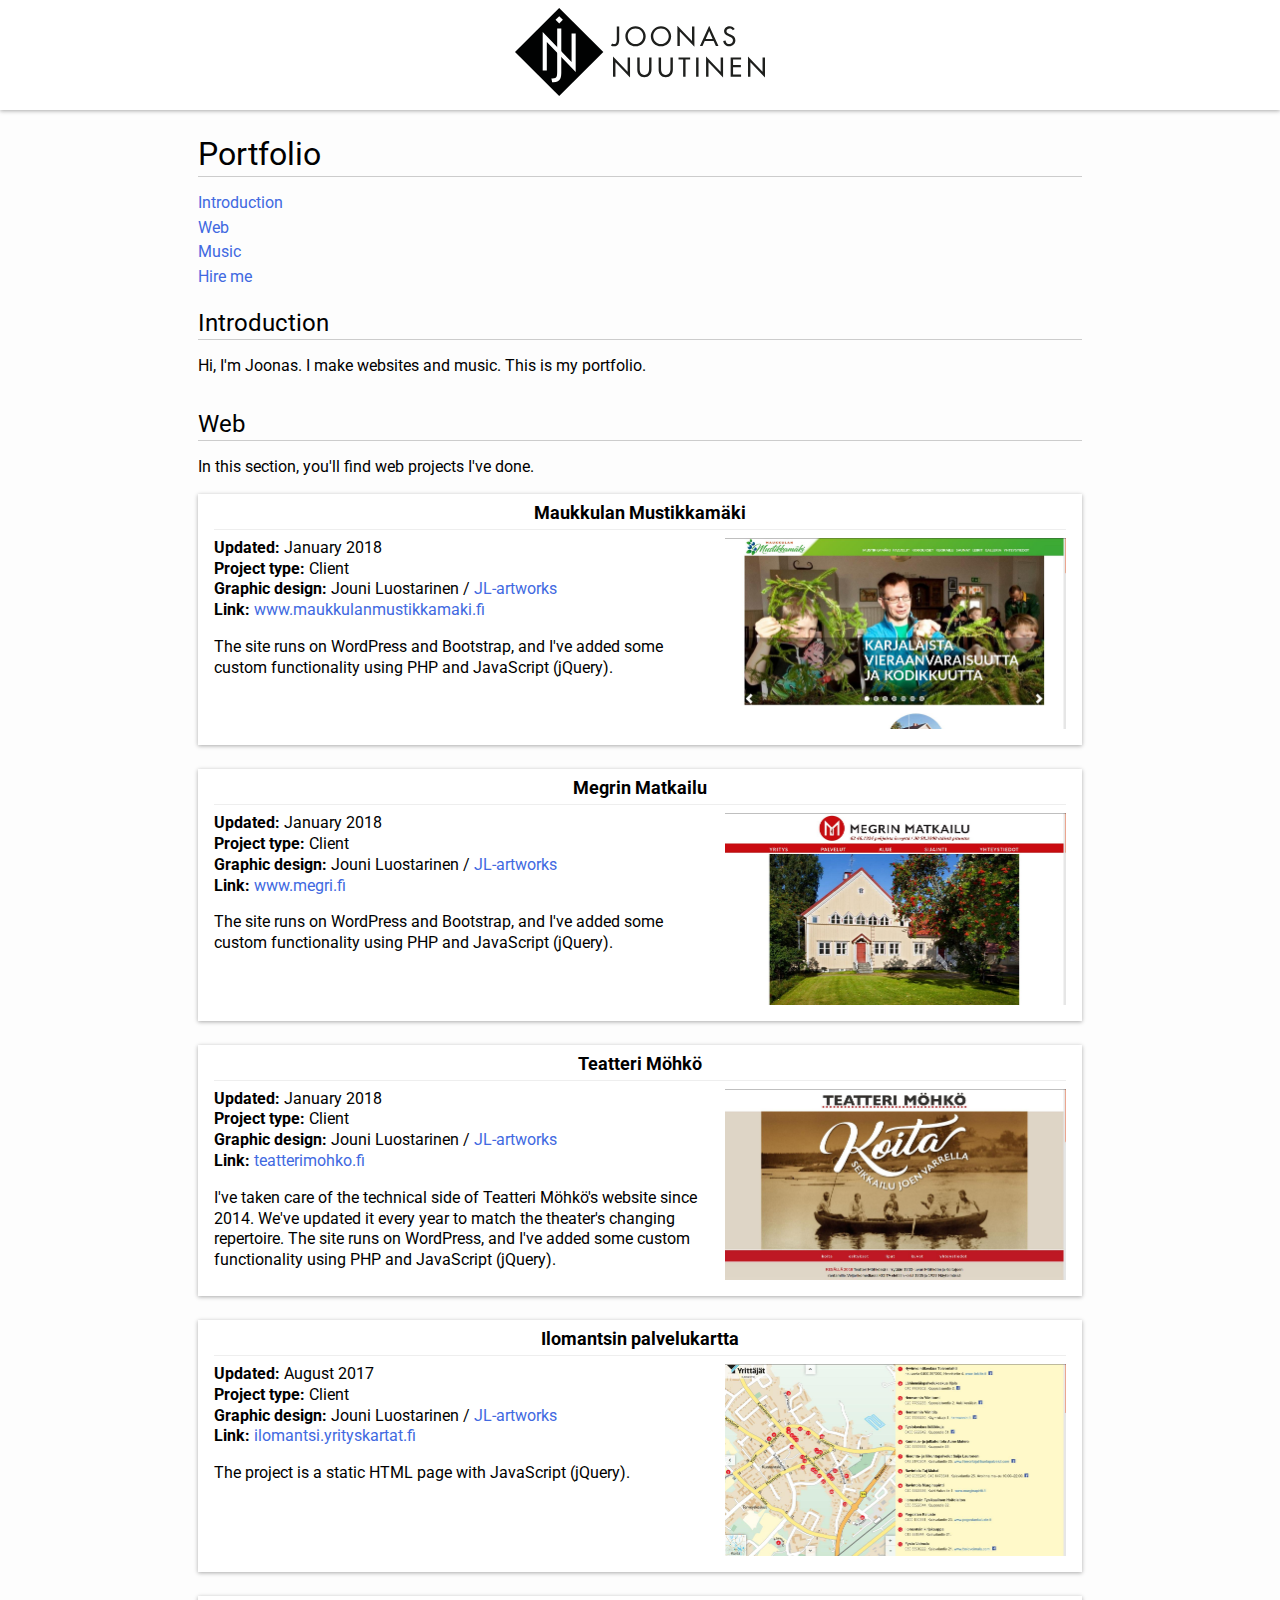
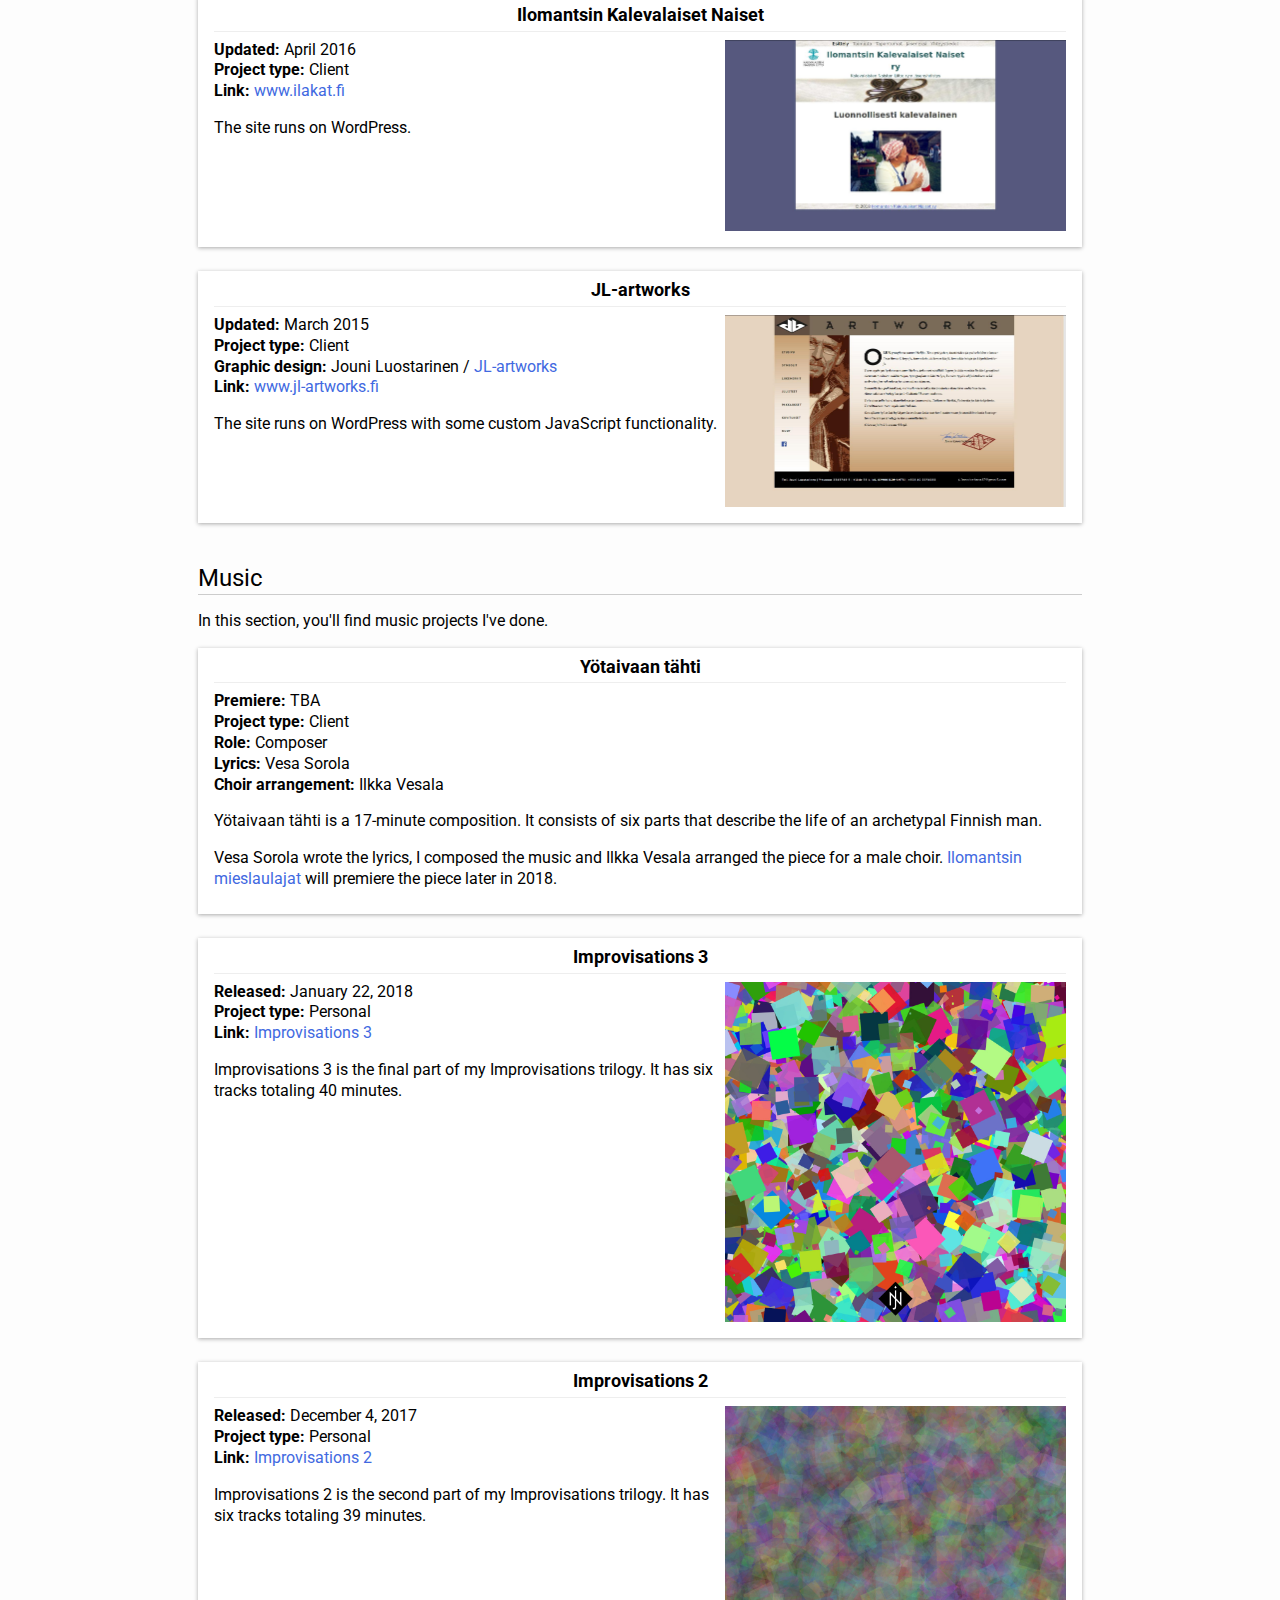
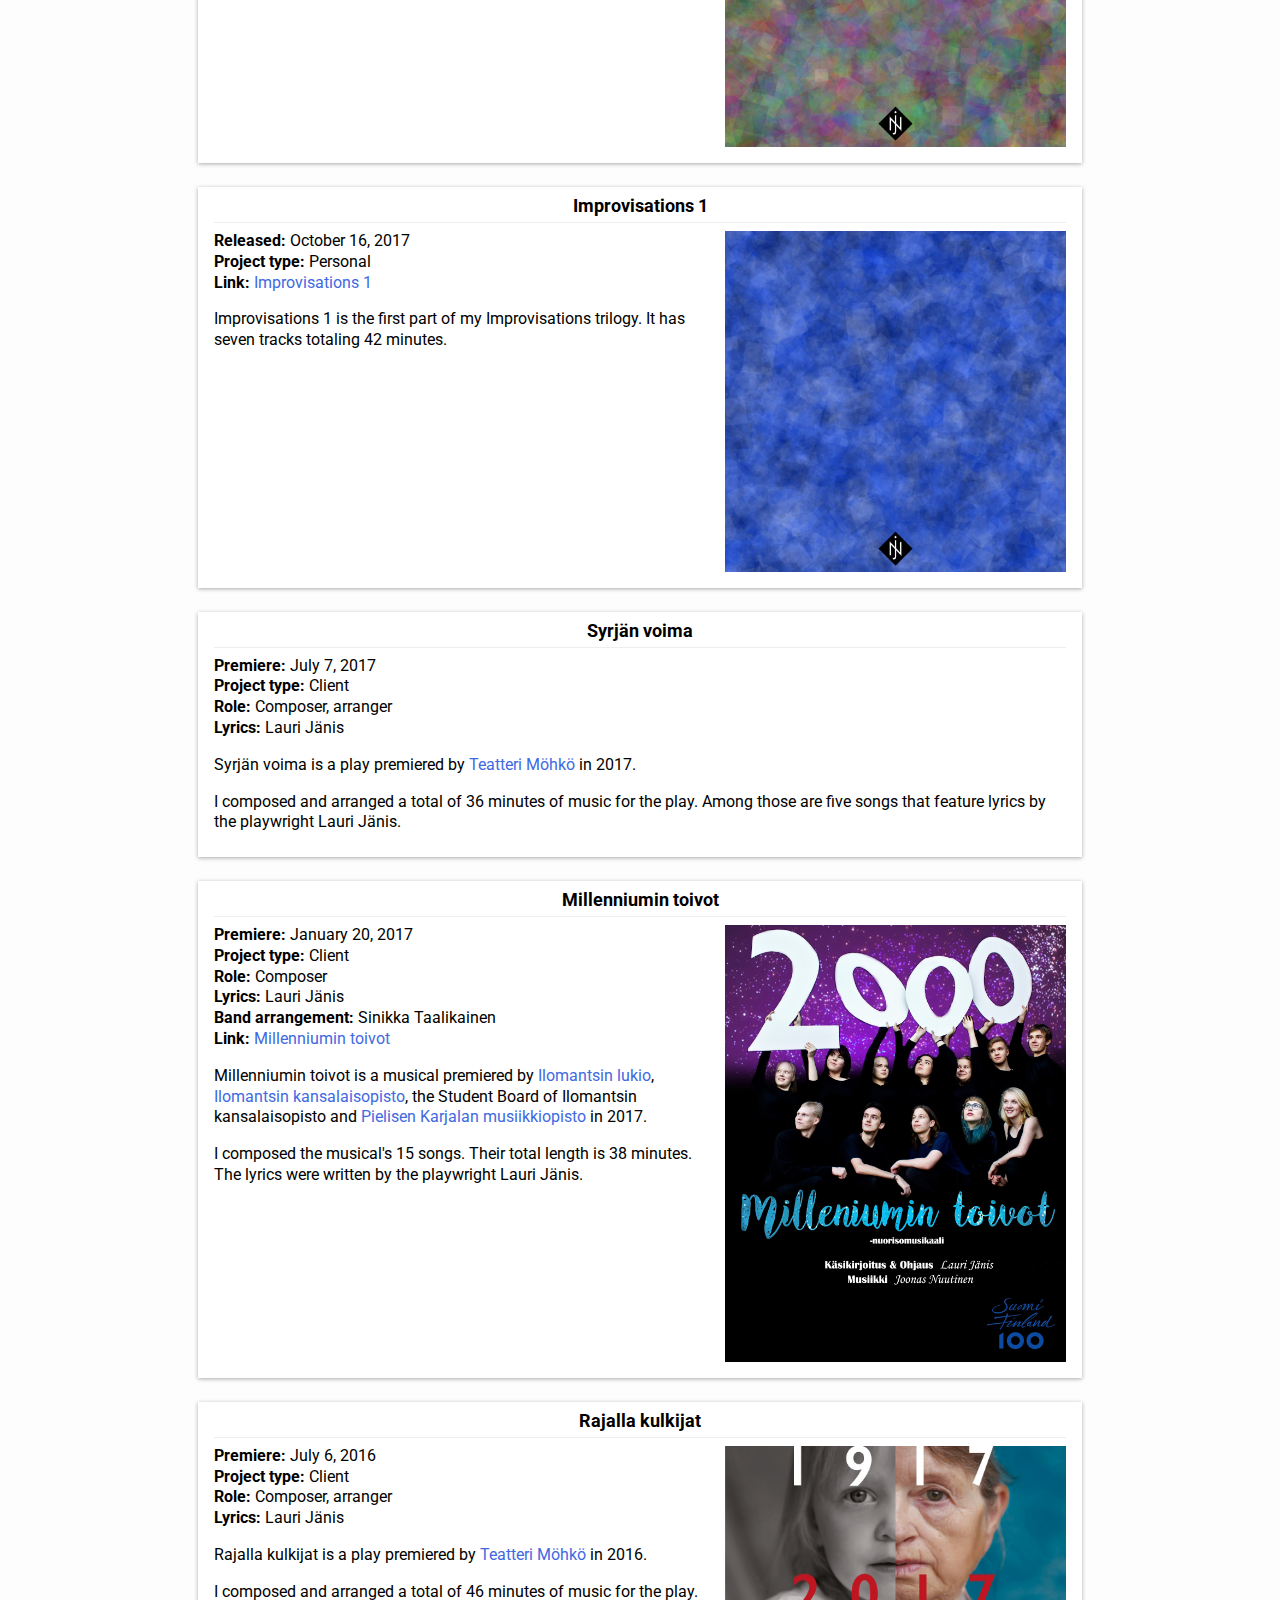
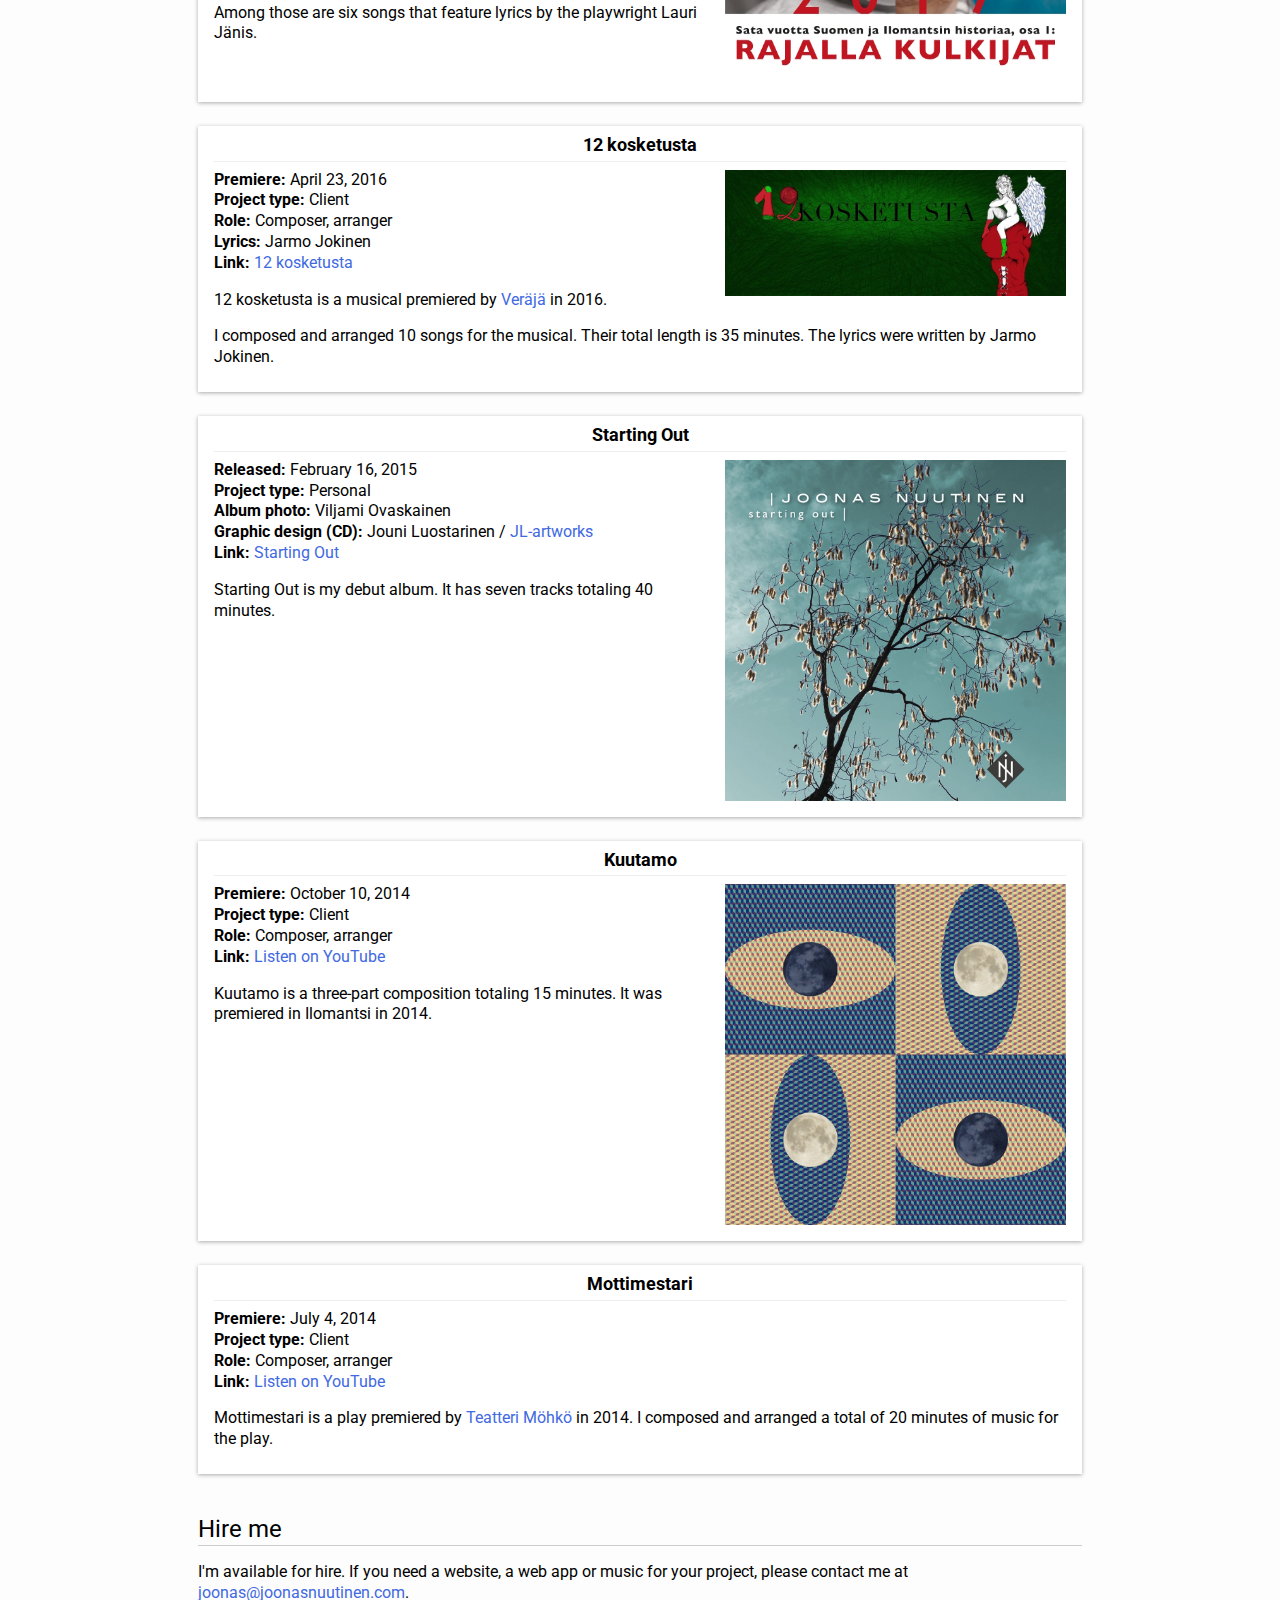
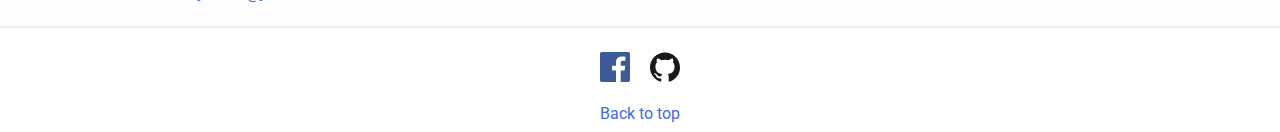
==== index.html @ e08565eb "Add `Back to top` link" ====
<!DOCTYPE html>
<html lang="en">
  
  <head>
    <meta charset="utf-8">
    <title>Joonas Nuutinen - Portfolio</title>
    
    <link rel="apple-touch-icon" sizes="57x57" href="apple-icon-57x57.png">
    <link rel="apple-touch-icon" sizes="60x60" href="apple-icon-60x60.png">
    <link rel="apple-touch-icon" sizes="72x72" href="apple-icon-72x72.png">
    <link rel="apple-touch-icon" sizes="76x76" href="apple-icon-76x76.png">
    <link rel="apple-touch-icon" sizes="114x114" href="apple-icon-114x114.png">
    <link rel="apple-touch-icon" sizes="120x120" href="apple-icon-120x120.png">
    <link rel="apple-touch-icon" sizes="144x144" href="apple-icon-144x144.png">
    <link rel="apple-touch-icon" sizes="152x152" href="apple-icon-152x152.png">
    <link rel="apple-touch-icon" sizes="180x180" href="apple-icon-180x180.png">
    <link rel="icon" type="image/png" sizes="192x192"  href="android-icon-192x192.png">
    <link rel="icon" type="image/png" sizes="32x32" href="favicon-32x32.png">
    <link rel="icon" type="image/png" sizes="96x96" href="favicon-96x96.png">
    <link rel="icon" type="image/png" sizes="16x16" href="favicon-16x16.png">
    <link rel="manifest" href="manifest.json">
    <meta name="msapplication-TileColor" content="#ffffff">
    <meta name="msapplication-TileImage" content="ms-icon-144x144.png">
    <meta name="theme-color" content="#ffffff">
    
    <link href="https://fonts.googleapis.com/css?family=Roboto:400,700" rel="stylesheet">
    <link rel="stylesheet" type="text/css" href="assets/css/style.css">
  </head>
  
  <body id="top" class="page">   
    
    <!-- Header -->
    
    <header class="header">
      <div class="logo-container">
        <img class="site-logo" width="300" src="assets/images/jn-logo.svg" alt="The Joonas Nuutinen logo">
      </div>
    </header>
    
    <div class="content">
    
      <!-- Title & navigation -->
      
      <section class="section">
        <h1 class="page-title">Portfolio</h1>
          
        <nav class="page-nav">
          <ul class="page-nav__list">
            <li class="page-nav__item">
              <a class="page-nav__link" href="#introduction">Introduction</a>
            </li>
            
            <li class="page-nav__item">
              <a class="page-nav__link" href="#web">Web</a>
            </li>
            
            <li class="page-nav__item">
              <a class="page-nav__link" href="#music">Music</a>
            </li>
            
            <li class="page-nav__item">
              <a class="page-nav__link" href="#hire-me">Hire me</a>
            </li>
          </ul>
        </nav>
      </section>
      
      <!-- Introduction -->
      
      <section class="section" id="introduction">
        <h2 class="section__title">Introduction</h2>
        
        <p>Hi, I'm Joonas. I make websites and music. This is my portfolio.</p>
      </section>
      
      <!-- Web -->

      <section class="section" id="web">
        <h2 class="section__title">Web</h2>

        <p>In this section, you'll find web projects I've done.</p>
        
        <section class="project">
          <h3 class="project__title">Maukkulan Mustikkamäki</h3>

          <a href="http://www.maukkulanmustikkamaki.fi/"><img class="project__image" src="assets/images/maukkulanmustikkamaki.jpg" width="1280" height="720" alt="Screenshot of the website www.maukkulanmustikkamaki.fi"></a>

          <p>
          <b>Updated:</b> January 2018<br>
          <b>Project type:</b> Client<br>
          <b>Graphic design:</b> Jouni Luostarinen / <a href="http://www.jl-artworks.fi">JL-artworks</a><br>
          <b>Link:</b> <a href="http://www.maukkulanmustikkamaki.fi/">www.maukkulanmustikkamaki.fi</a>
          </p>
          
          <p>The site runs on WordPress and Bootstrap, and I've added some custom functionality using PHP and JavaScript (jQuery).</p> 
        </section>

        <section class="project">
          <h3 class="project__title">Megrin Matkailu</h3>

          <a href="http://www.megri.fi/"><img class="project__image" src="assets/images/megri.jpg" width="1280" height="720" alt="Screenshot of the website www.megri.fi"></a>

          <p>
          <b>Updated:</b> January 2018<br>
          <b>Project type:</b> Client<br>
          <b>Graphic design:</b> Jouni Luostarinen / <a href="http://www.jl-artworks.fi">JL-artworks</a><br>
          <b>Link:</b> <a href="http://www.megri.fi/">www.megri.fi</a>
          </p>
          
          <p>The site runs on WordPress and Bootstrap, and I've added some custom functionality using PHP and JavaScript (jQuery).</p> 

        </section>

        <section class="project">
          <h3 class="project__title">Teatteri Möhkö</h3>

          <a href="http://teatterimohko.fi/"><img class="project__image" src="assets/images/teatterimohko.jpg" width="1280" height="720" alt="Screenshot of the website teatterimohko.fi"></a>

          <p>
          <b>Updated:</b> January 2018<br>
          <b>Project type:</b> Client<br>
          <b>Graphic design:</b> Jouni Luostarinen / <a href="http://www.jl-artworks.fi">JL-artworks</a><br>
          <b>Link:</b> <a href="http://teatterimohko.fi/">teatterimohko.fi</a>
          </p>
          
          <p>I've taken care of the technical side of Teatteri Möhkö's website since 2014. We've updated it every year to match the theater's changing repertoire. The site runs on WordPress, and I've added some custom functionality using PHP and JavaScript (jQuery).</p> 

        </section>

        <section class="project">
          <h3 class="project__title">Ilomantsin palvelukartta</h3>

          <a href="http://ilomantsi.yrityskartat.fi"><img class="project__image" src="assets/images/yrityskartat.jpg" width="1280" height="720" alt="Screenshot of the website ilomantsi.yrityskartat.fi"></a>

          <p>
          <b>Updated:</b> August 2017<br>
          <b>Project type:</b> Client<br>
          <b>Graphic design:</b> Jouni Luostarinen / <a href="http://www.jl-artworks.fi">JL-artworks</a><br>
          <b>Link:</b> <a href="http://ilomantsi.yrityskartat.fi/">ilomantsi.yrityskartat.fi</a>
          </p>
          
          <p>The project is a static HTML page with JavaScript (jQuery).</p> 

        </section>

        <section class="project">
          <h3 class="project__title">Ilomantsin Kalevalaiset Naiset</h3>

          <a href="http://www.ilakat.fi/"><img class="project__image" src="assets/images/ilakat.jpg" width="1280" height="720" alt="Screenshot of the website www.ilakat.fi"></a>

          <p>
          <b>Updated:</b> April 2016<br>
          <b>Project type:</b> Client<br>
          <b>Link:</b> <a href="http://www.ilakat.fi/">www.ilakat.fi</a>
          </p>
          
          <p>The site runs on WordPress.</p> 

        </section>

        <section class="project">
          <h3 class="project__title">JL-artworks</h3>

          <a href="http://www.jl-artworks.fi/"><img class="project__image" src="assets/images/jl-artworks.jpg" width="1280" height="720" alt="Screenshot of the website www.jl-artworks.fi"></a>

          <p>
          <b>Updated:</b> March 2015<br>
          <b>Project type:</b> Client<br>
          <b>Graphic design:</b> Jouni Luostarinen / <a href="http://www.jl-artworks.fi">JL-artworks</a><br>
          <b>Link:</b> <a href="http://www.jl-artworks.fi/">www.jl-artworks.fi</a>
          </p>
          
          <p>The site runs on WordPress with some custom JavaScript functionality.</p>

        </section>
      </section>
      
      <!-- Music -->

      <section class="section" id="music">
        <h2 class="section__title">Music</h2>
        
        <p>In this section, you'll find music projects I've done.</p>

        <!-- Yötaivaan tähti -->
        
        <section class="project">
          <h3 class="project__title">Yötaivaan tähti</h3>

          <p>
          <b>Premiere:</b> TBA<br>
          <b>Project type:</b> Client<br>
          <b>Role:</b> Composer<br>
          <b>Lyrics:</b> Vesa Sorola<br>
          <b>Choir arrangement:</b> Ilkka Vesala<br>
          </p>

          <p>Yötaivaan tähti is a 17-minute composition. It consists of six parts that describe the life of an archetypal Finnish man.</p>
          
          <p>Vesa Sorola wrote the lyrics, I composed the music and Ilkka Vesala arranged the piece for a male choir. <a href="https://www.facebook.com/ilomantsinmieslaulajat/">Ilomantsin mieslaulajat</a> will premiere the piece later in 2018.</p>

        </section>

        <!-- Improvisations 3 -->
        
        <section class="project">
          <h3 class="project__title">Improvisations 3</h3>

          <a href="http://www.joonasnuutinen.com/music/improvisations-3/"><img class="project__image" src="assets/images/improvisations-3.jpg" width="1080" height="1080" alt="Album art of Improvisations 3"></a>

          <p>
          <b>Released:</b> January 22, 2018<br>
          <b>Project type:</b> Personal<br>
          <b>Link:</b> <a href="http://www.joonasnuutinen.com/music/improvisations-3/">Improvisations 3</a>
          </p>
          
          <p>Improvisations 3 is the final part of my Improvisations trilogy. It has six tracks totaling 40 minutes.</p>

        </section>
        
        <!-- Improvisations 2 -->
        
        <section class="project">
          <h3 class="project__title">Improvisations 2</h3>

          <a href="http://www.joonasnuutinen.com/music/improvisations-2/"><img class="project__image" src="assets/images/improvisations-2.jpg" width="1080" height="1080" alt="Album art of Improvisations 2"></a>

          <p>
          <b>Released:</b> December 4, 2017<br>
          <b>Project type:</b> Personal<br>
          <b>Link:</b> <a href="http://www.joonasnuutinen.com/music/improvisations-2/">Improvisations 2</a>
          </p>
          
          <p>Improvisations 2 is the second part of my Improvisations trilogy. It has six tracks totaling 39 minutes.</p>

        </section>

        <!-- Improvisations 1 -->
        
        <section class="project">
          <h3 class="project__title">Improvisations 1</h3>

          <a href="http://www.joonasnuutinen.com/music/improvisations-1/"><img class="project__image" src="assets/images/improvisations-1.jpg" width="1080" height="1080" alt="Album art of Improvisations 1"></a>

          <p>
          <b>Released:</b> October 16, 2017<br>
          <b>Project type:</b> Personal<br>
          <b>Link:</b> <a href="http://www.joonasnuutinen.com/music/improvisations-1/">Improvisations 1</a>
          </p>
          
          <p>Improvisations 1 is the first part of my Improvisations trilogy. It has seven tracks totaling 42 minutes.</p>

        </section>
        
        <!-- Syrjän voima -->
        
        <section class="project">
          <h3 class="project__title">Syrjän voima</h3>

          <p>
          <b>Premiere:</b> July 7, 2017<br>
          <b>Project type:</b> Client<br>
          <b>Role:</b> Composer, arranger<br>
          <b>Lyrics:</b> Lauri Jänis
          </p>

          <p>Syrjän voima is a play premiered by <a href="http://teatterimohko.fi">Teatteri Möhkö</a> in 2017.</p>
          
          <p>I composed and arranged a total of 36 minutes of music for the play. Among those are five songs that feature lyrics by the playwright Lauri Jänis.</p>
          
        </section>
        
        <!-- Millenniumin toivot -->
        
        <section class="project">
          <h3 class="project__title">Millenniumin toivot</h3>
          
          <a href="http://milleniumintoivot.blogspot.fi/p/milleniumin-toivot.html"><img class="project__image" src="assets/images/millenniumin-toivot.jpg" alt="Flyer of Millenniumin toivot"></a>

          <p>
          <b>Premiere:</b> January 20, 2017<br>
          <b>Project type:</b> Client<br>
          <b>Role:</b> Composer<br>
          <b>Lyrics:</b> Lauri Jänis<br>
          <b>Band arrangement:</b> Sinikka Taalikainen<br>
          <b>Link:</b> <a href="http://milleniumintoivot.blogspot.fi/p/milleniumin-toivot.html">Millenniumin toivot</a>
          </p>

          <p>Millenniumin toivot is a musical premiered by <a href="http://www.ilomantsi.fi/lukio">Ilomantsin lukio</a>, <a href="http://www.ilomantsi.fi/kansalaisopisto">Ilomantsin kansalaisopisto</a>, the Student Board of Ilomantsin kansalaisopisto and <a href="http://www.lieksa.fi/musiikkiopisto">Pielisen Karjalan musiikkiopisto</a> in 2017.</p>
          
          <p>I composed the musical's 15 songs. Their total length is 38 minutes. The lyrics were written by the playwright Lauri Jänis.</p>
          
        </section>
        
        <!-- Rajalla kulkijat -->
        
        <section class="project">
          <h3 class="project__title">Rajalla kulkijat</h3>
          
          <img class="project__image" src="assets/images/rajalla-kulkijat.jpg" alt="Flyer of Rajalla kulkijat">

          <p>
          <b>Premiere:</b> July 6, 2016<br>
          <b>Project type:</b> Client<br>
          <b>Role:</b> Composer, arranger<br>
          <b>Lyrics:</b> Lauri Jänis
          </p>

          <p>Rajalla kulkijat is a play premiered by <a href="http://teatterimohko.fi">Teatteri Möhkö</a> in 2016.</p>
          
          <p>I composed and arranged a total of 46 minutes of music for the play. Among those are six songs that feature lyrics by the playwright Lauri Jänis.</p>
          
        </section>
        
        <!-- 12 kosketusta -->
        
        <section class="project">
          <h3 class="project__title">12 kosketusta</h3>
          
          <a href="https://12kosketusta.webnode.com/"><img class="project__image" src="assets/images/12-kosketusta.jpg" width="851" height="315" alt="Flyer of 12 kosketusta"></a>

          <p>
          <b>Premiere:</b> April 23, 2016<br>
          <b>Project type:</b> Client<br>
          <b>Role:</b> Composer, arranger<br>
          <b>Lyrics:</b> Jarmo Jokinen<br>
          <b>Link:</b> <a href="https://12kosketusta.webnode.com/">12 kosketusta</a>
          </p>

          <p>12 kosketusta is a musical premiered by <a href="http://www.veraja.net/">Veräjä</a> in 2016.</p>
          
          <p>I composed and arranged 10 songs for the musical. Their total length is 35 minutes. The lyrics were written by Jarmo Jokinen.</p>
          
        </section>
        
        <!-- Starting Out -->
        
        <section class="project">
          <h3 class="project__title">Starting Out</h3>

          <a href="http://www.joonasnuutinen.com/music/starting-out/"><img class="project__image" src="assets/images/starting-out.jpg" width="1080" height="1080" alt="Album art of Starting Out"></a>

          <p>
          <b>Released:</b> February 16, 2015<br>
          <b>Project type:</b> Personal<br>
          <b>Album photo:</b> Viljami Ovaskainen<br>
          <b>Graphic design (CD):</b> Jouni Luostarinen / <a href="http://www.jl-artworks.fi">JL-artworks</a><br>
          <b>Link:</b> <a href="http://www.joonasnuutinen.com/music/starting-out/">Starting Out</a>
          </p>
          
          <p>Starting Out is my debut album. It has seven tracks totaling 40 minutes.</p>

        </section>
        
        <!-- Kuutamo -->
        
        <section class="project">
          <h3 class="project__title">Kuutamo</h3>

          <a href="https://www.youtube.com/playlist?list=PLH51YiuNrWc8setDlL2NLE7hWhgq-3ZLT"><img class="project__image" src="assets/images/kuutamo.jpg" alt="Album art of Kuutamo"></a>

          <p>
          <b>Premiere:</b> October 10, 2014<br>
          <b>Project type:</b> Client<br>
          <b>Role:</b> Composer, arranger<br>
          <b>Link:</b> <a href="https://www.youtube.com/playlist?list=PLH51YiuNrWc8setDlL2NLE7hWhgq-3ZLT">Listen on YouTube</a>
          </p>
          
          <p>Kuutamo is a three-part composition totaling 15 minutes. It was premiered in Ilomantsi in 2014.</p>

        </section>
        
        <!-- Mottimestari -->
        
        <section class="project">
          <h3 class="project__title">Mottimestari</h3>

          <p>
          <b>Premiere:</b> July 4, 2014<br>
          <b>Project type:</b> Client<br>
          <b>Role:</b> Composer, arranger<br>
          <b>Link:</b> <a href="https://www.youtube.com/playlist?list=PLH51YiuNrWc_0IYhMjdjRQexP6ohtDvLg">Listen on YouTube</a>
          </p>

          <p>Mottimestari is a play premiered by <a href="http://teatterimohko.fi">Teatteri Möhkö</a> in 2014. I composed and arranged a total of 20 minutes of music for the play.</p>
          
        </section>

      </section>
      
      <!-- Hire me -->

      <section class="section" id="hire-me">
        <h2 class="section__title">Hire me</h2>
        
        <p>I'm available for hire. If you need a website, a web app or music for your project, please contact me at <a href="mailto:joonas@joonasnuutinen.com">joonas@joonasnuutinen.com</a>.</p>
      </section>
    
    </div>
    
    <!-- Footer -->
    
    <footer class="footer">
      <div class="footer__content">
        <ul class="social-media">
          <li class="social-media__item">
            <a class="social-media__link" href="https://www.facebook.com/JoonasNuutinen/" title="Find me on Facebook">
              <img class="social-media__logo" width="30" height="30" src="assets/images/fb-logo.svg" alt="Facebook logo">
            </a>
          </li>
          
          <li class="social-media__item">
            <a class="social-media__link" href="https://github.com/joonasnuutinen" title="View my GitHub profile">
              <img class="social-media__logo" width="30" height="30" src="assets/images/github-logo.svg" alt="Github logo">
            </a>
          </li>
        </ul>
      
        <a class="footer__top-link" href="#top">Back to top</a>
      </div>
    </footer>
  
  </body>

</html>
---- assets/css/style.css ----
/* Joonas Nuutinen - Portfolio
 * assets/css/style.css
 *
 * The main style file.
 */

/*
  ============================================================================
  # Page
  ============================================================================
*/

* {
  box-sizing: border-box;
}

.page {
  margin: 0;
  font-family: 'Roboto', sans-serif;
  line-height: 1.3;
  background: #fefefe;
  background: #fdfdfd;
}

a,
a:visited {
  color: royalblue;
}

a {
  text-decoration: none;
}

a:hover {
  text-decoration: underline;
}

p {
  margin: 0 0 1rem 0;
}

/*
  ============================================================================
  # Header
  ============================================================================
*/

.header {
  background: white;
  box-shadow: 0 1px 4px #aaa;
}

.logo-container {
  max-width: 900px;
  margin: 0 auto;
  padding: .5rem;
  text-align: center;
}

.site-logo {
  width: 100%;
  height: auto;
  max-width: 250px;
}

/*
  ============================================================================
  # Title & navigation
  ============================================================================
*/

.page-title {
  margin: 1rem 0;
  font-size: 2rem;
  font-weight: normal;
  border-bottom: 1px solid #ccc;
}

.page-nav__list {
  margin: 0;
  padding: 0;
  list-style-type: none;
}

.page-nav__item {
  margin-bottom: .25em;
}

/*
  ============================================================================
  # Content
  ============================================================================
*/

.content {
  max-width: 900px;
  margin: 0 auto;
}

/*
  ============================================================================
  # Section
  ============================================================================
*/

.section {
  padding: .5rem;
}

.section__title {
  margin: 0 0 1rem 0;
  font-size: 1.5rem;
  font-weight: normal;
  border-bottom: 1px solid #ccc;
}

/*
  ============================================================================
  # Project
  ============================================================================
*/

.project {
  clear: both;
  padding: .5rem;
  margin-bottom: 1.5rem;
  box-shadow: 0 1px 4px #aaa;
  background: white;
  *zoom: 1;
}

.project:before,
.project:after {
  content: "";
  display: table;
}

.project:after {
  clear: both;
}

.project__title {
  margin: 0 0 .5rem;
  font-size: 1.1rem;
  font-weight: bold;
  text-align: center;
  border-bottom: 1px solid #eee;
  padding-bottom: .25rem;
}

.project__image {
  width: 100%;
  display: block;
  margin-left: auto;
  margin-right: auto;
  height: auto;
  margin-bottom: 1rem;
}

/*
  ============================================================================
  # Footer
  ============================================================================
*/

.footer {
  position: relative;
  padding: .5rem 0;
  background: white;
  box-shadow: 0 1px 4px #aaa;
}

.footer__content {
  max-width: 900px;
  margin: 0 auto;
  padding: 0 .5rem;
  text-align: center;
}

.social-media {
  display: flex;
  justify-content: center;
  margin: 1rem 0;
  padding: 0;
  list-style-type: none;
}

.social-media__item {
  margin: 0 10px;
}

.social-media__logo {
  width: 30px;
  height: 30px;
}

/*
  ============================================================================
  # Medium screens
  ============================================================================
*/

@media screen and (min-width: 540px) {
  .project {
    padding-left: 1rem;
    padding-right: 1rem;
  }
}

/*
  ============================================================================
  # Large screens
  ============================================================================
*/

@media screen and (min-width: 760px) {  
  .project__image {
    width: 40%;
    float: right;
    margin-left: .5rem;
    margin-bottom: .5rem;
  }
}
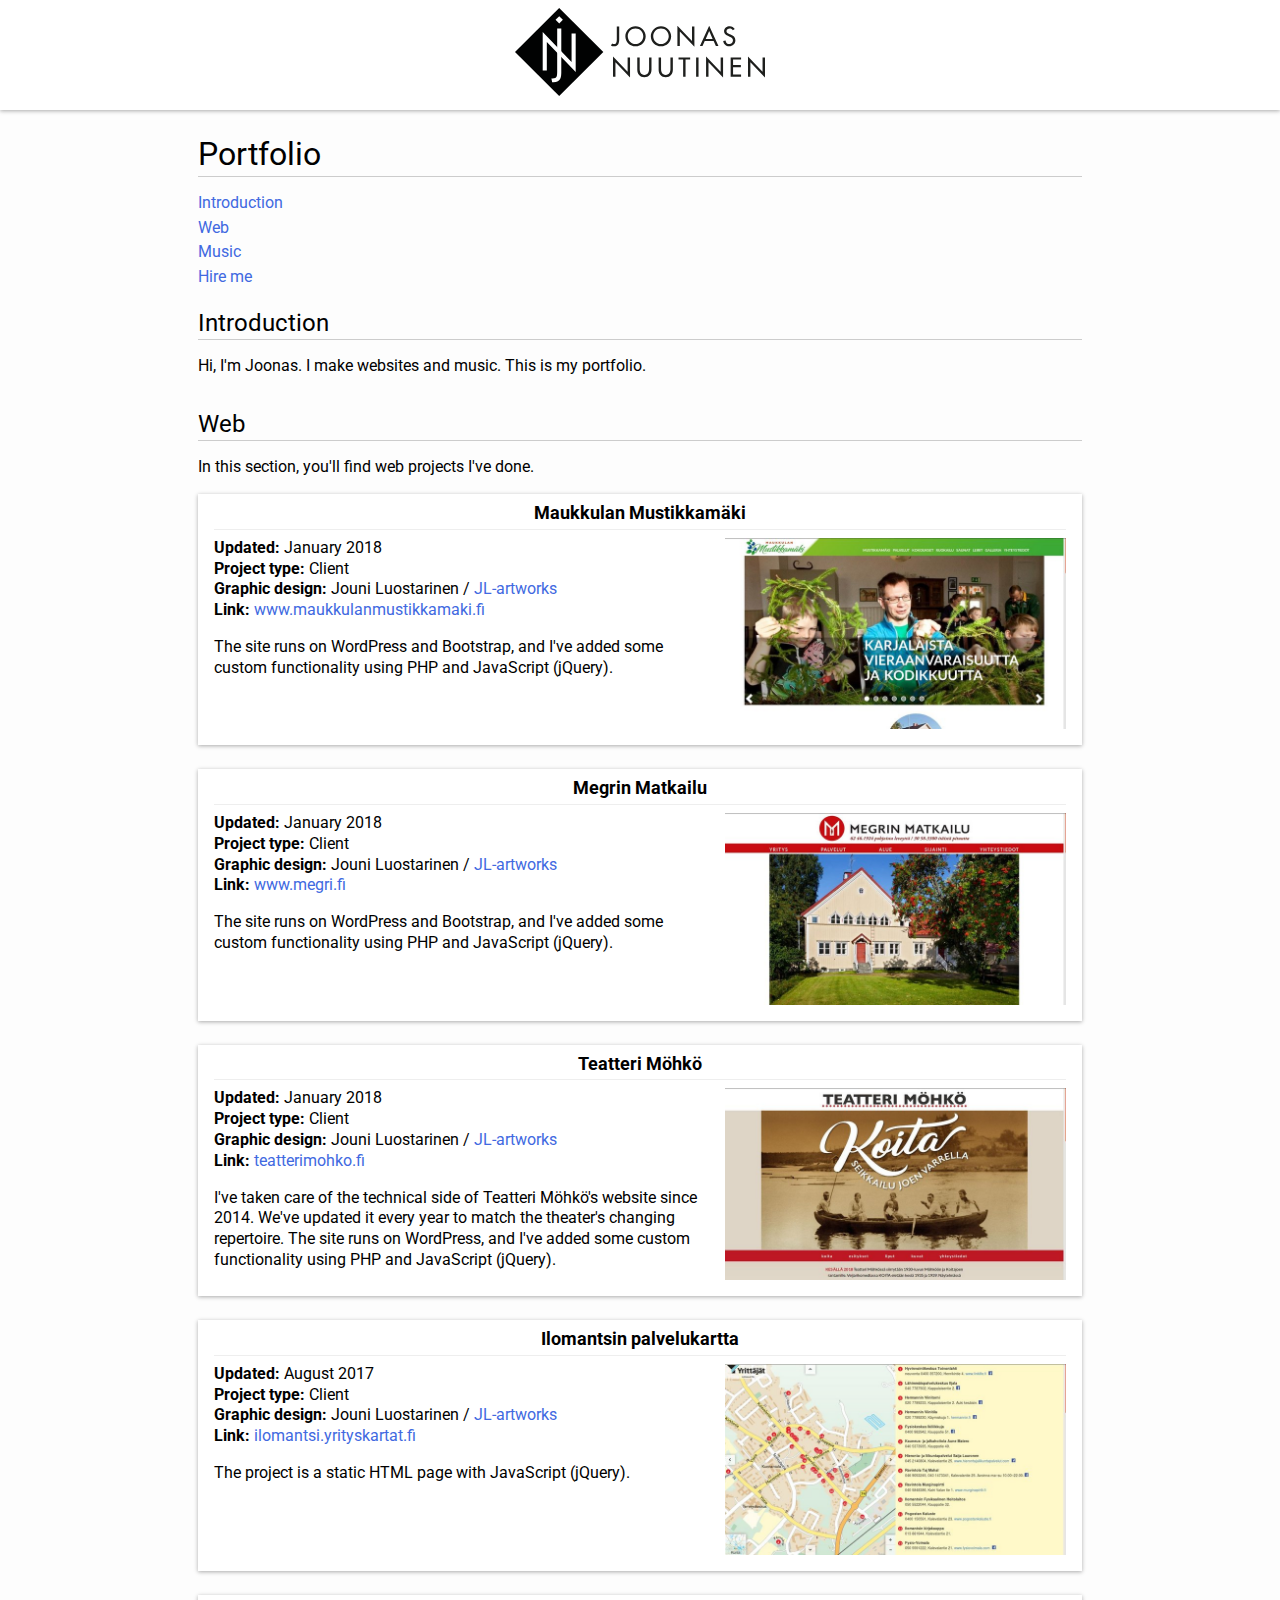
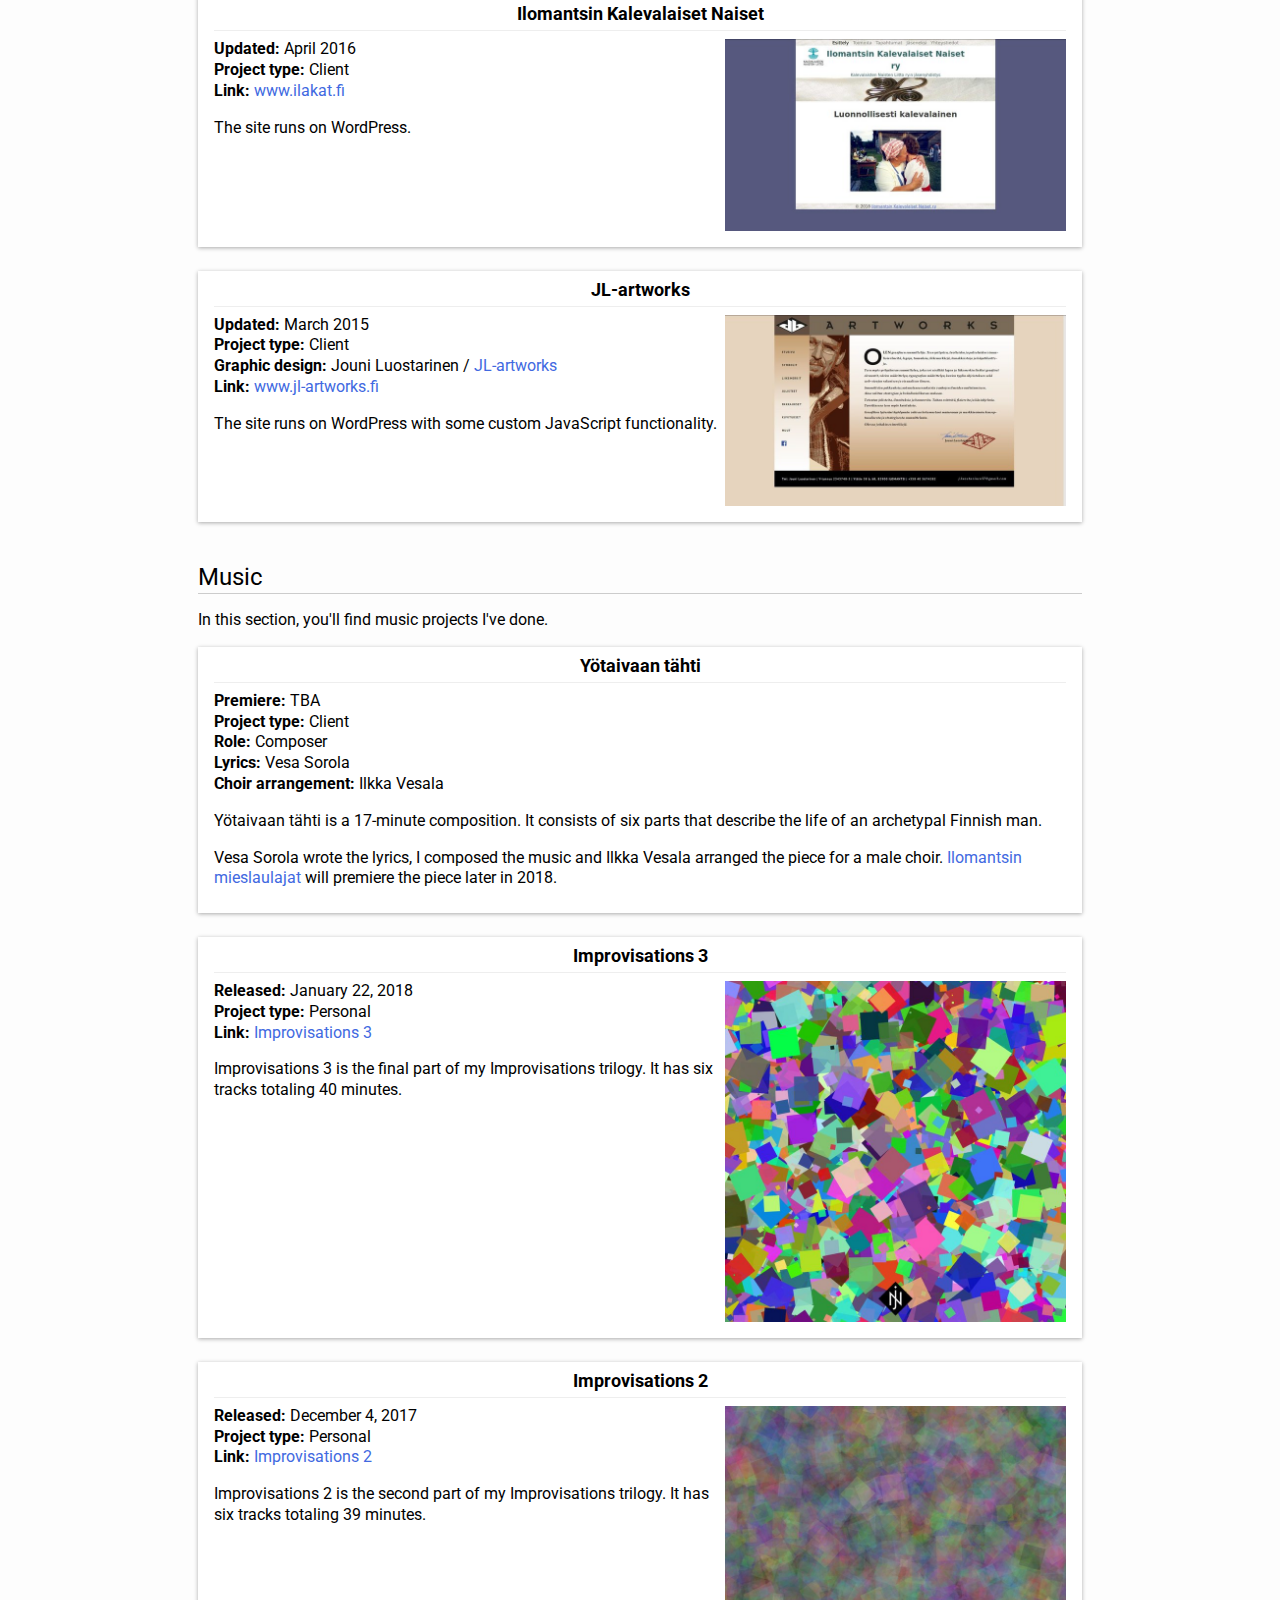
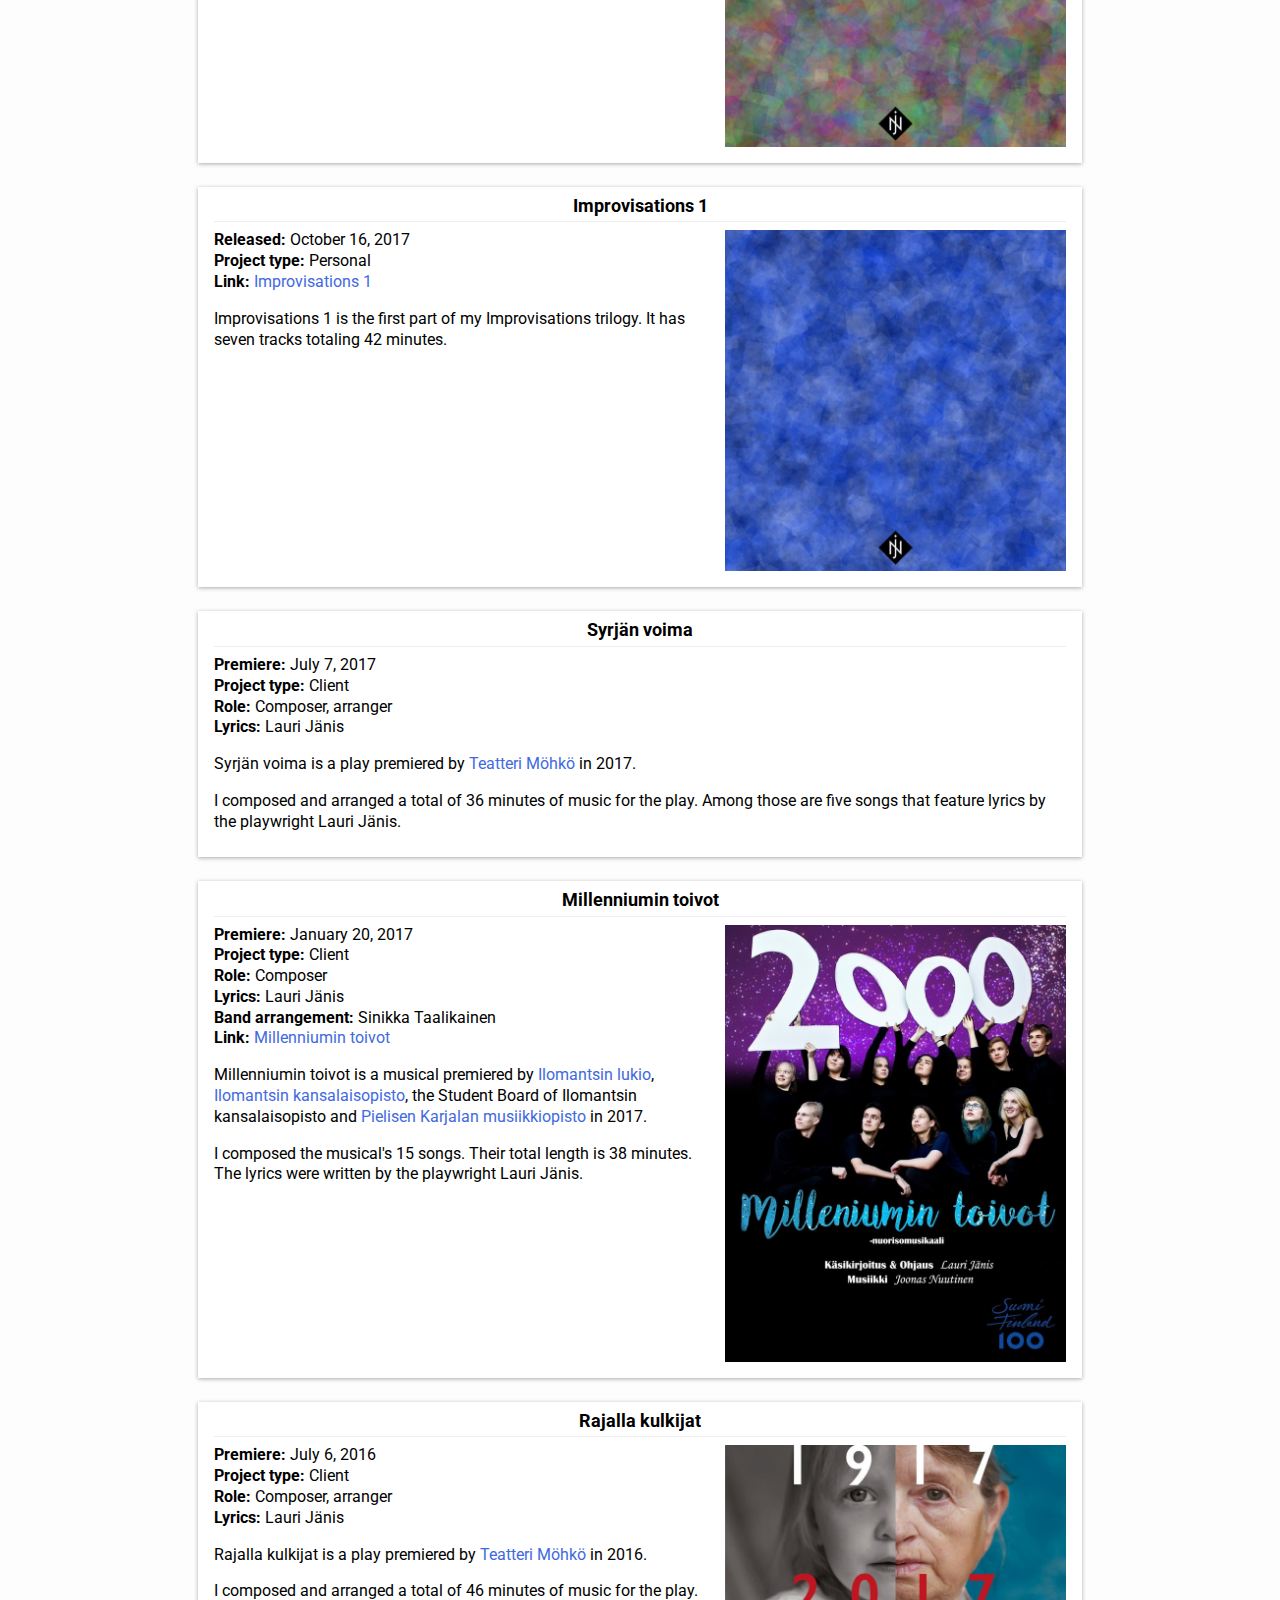
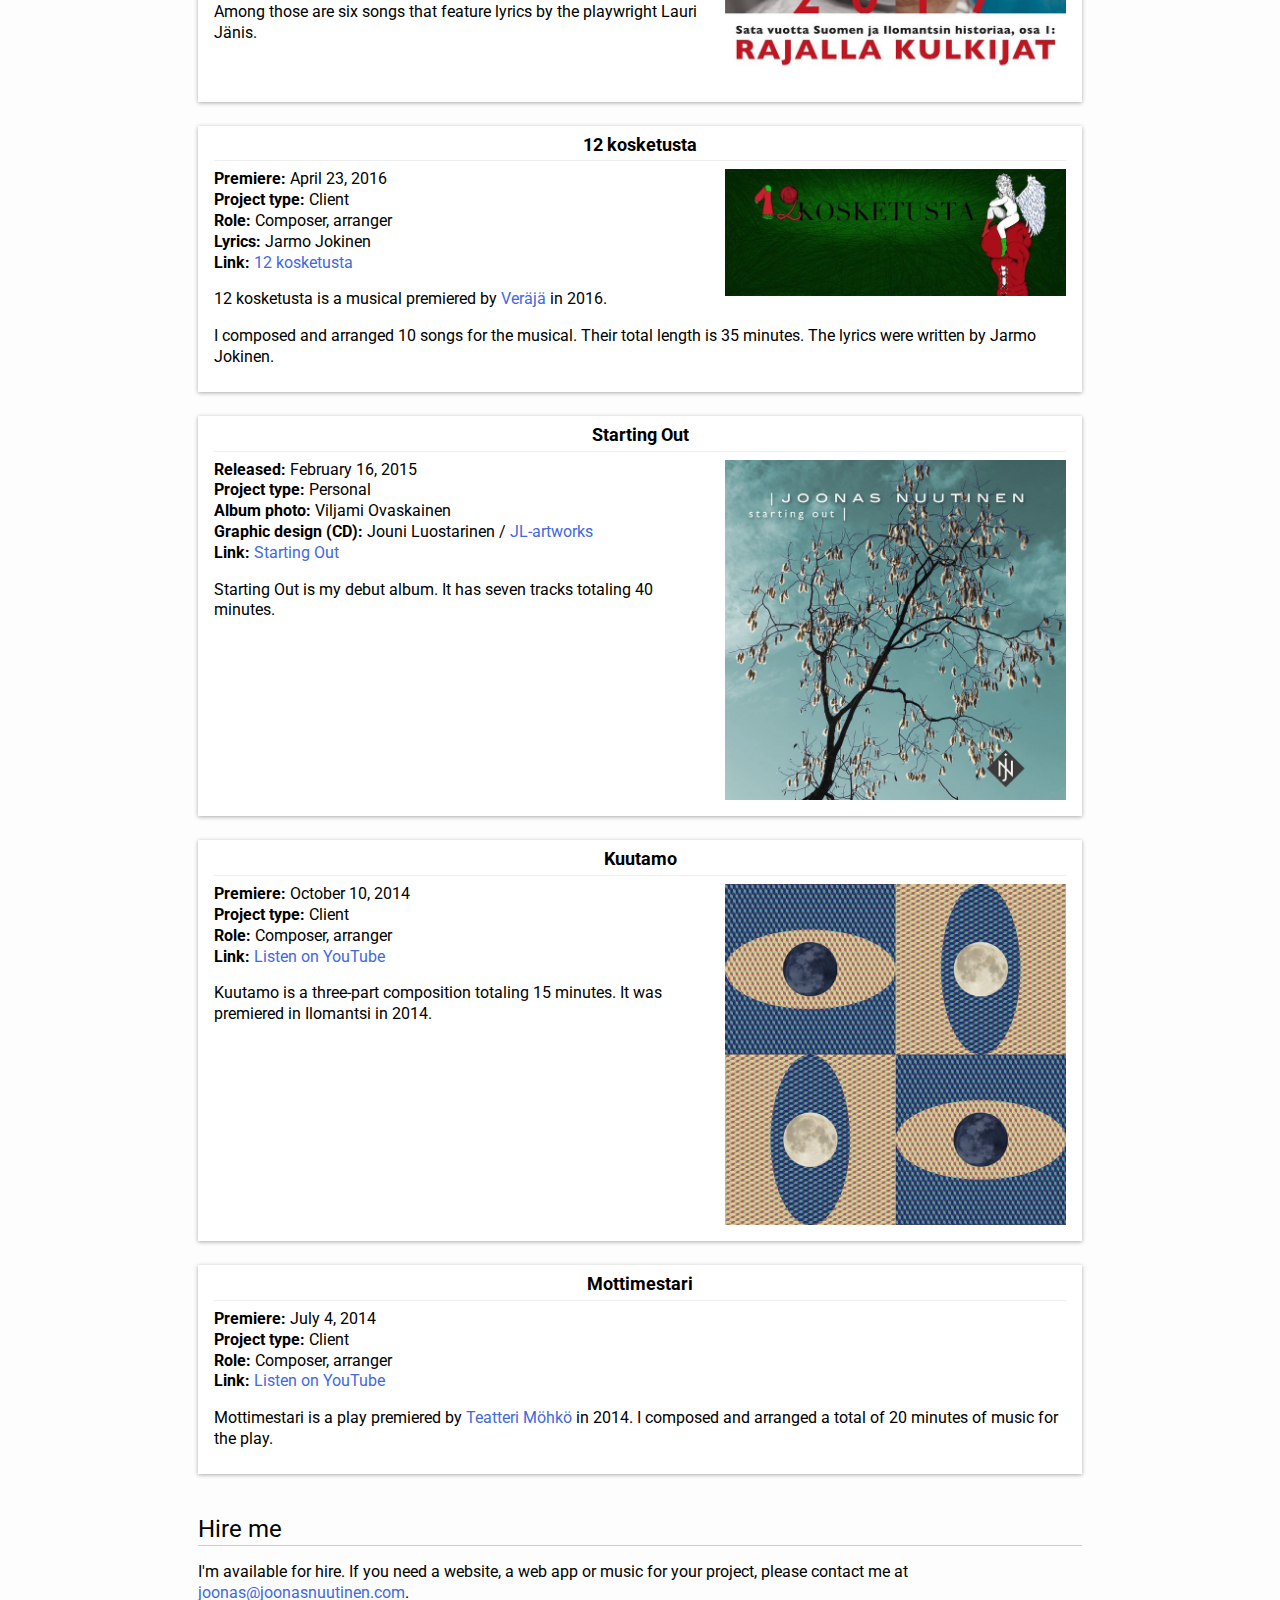
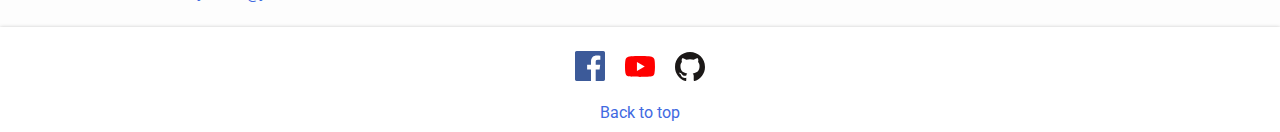
==== commit d421e61f: "Add link to YouTube channel" ====
--- a/index.html
+++ b/index.html
@@ -410,6 +410,12 @@
           </li>
           
           <li class="social-media__item">
+            <a class="social-media__link" href="https://www.youtube.com/JoonasNuutinen" title="View my YouTube profile">
+              <img class="social-media__logo" width="30" height="30" src="assets/images/yt-logo.svg" alt="YouTube logo">
+            </a>
+          </li>
+          
+          <li class="social-media__item">
             <a class="social-media__link" href="https://github.com/joonasnuutinen" title="View my GitHub profile">
               <img class="social-media__logo" width="30" height="30" src="assets/images/github-logo.svg" alt="Github logo">
             </a>
--- a/assets/css/style.css
+++ b/assets/css/style.css
@@ -180,6 +180,7 @@
 .social-media {
   display: flex;
   justify-content: center;
+  align-items: center;
   margin: 1rem 0;
   padding: 0;
   list-style-type: none;
@@ -191,7 +192,7 @@
 
 .social-media__logo {
   width: 30px;
-  height: 30px;
+  height: auto;
 }
 
 /*
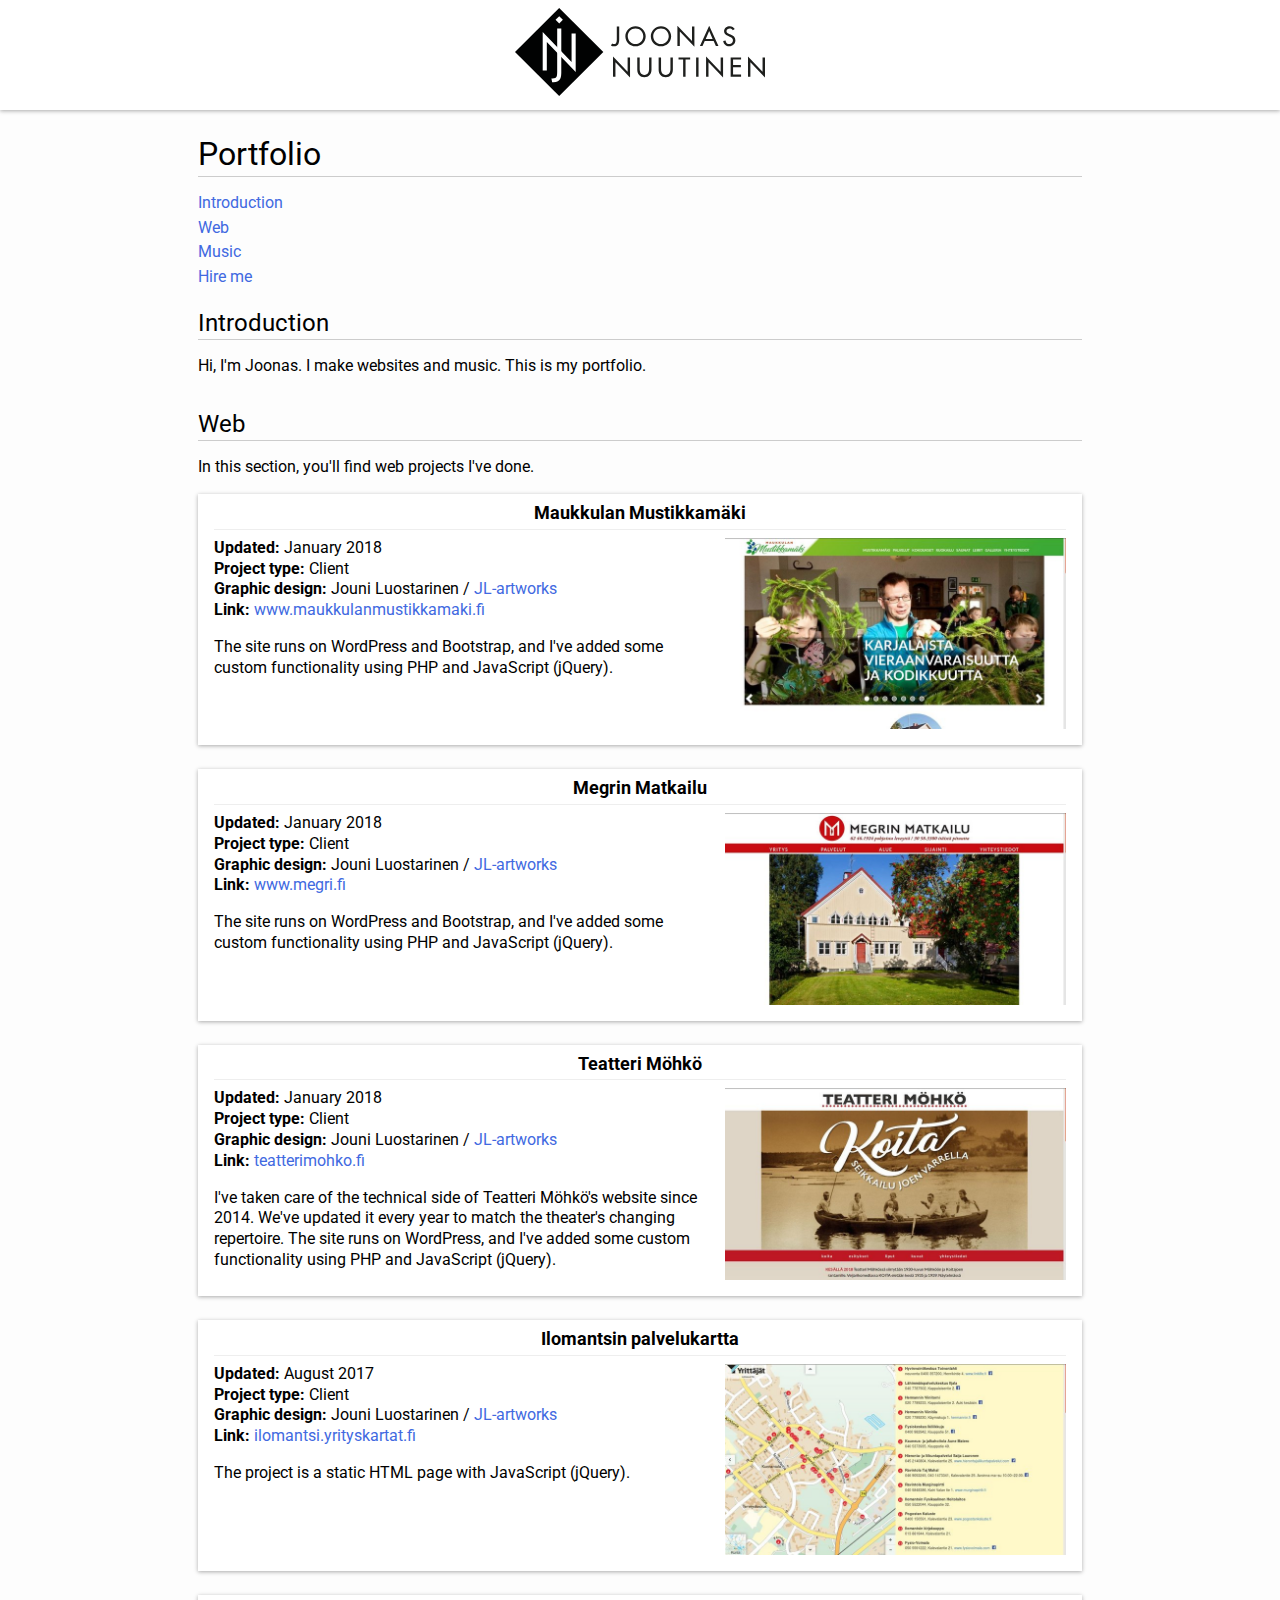
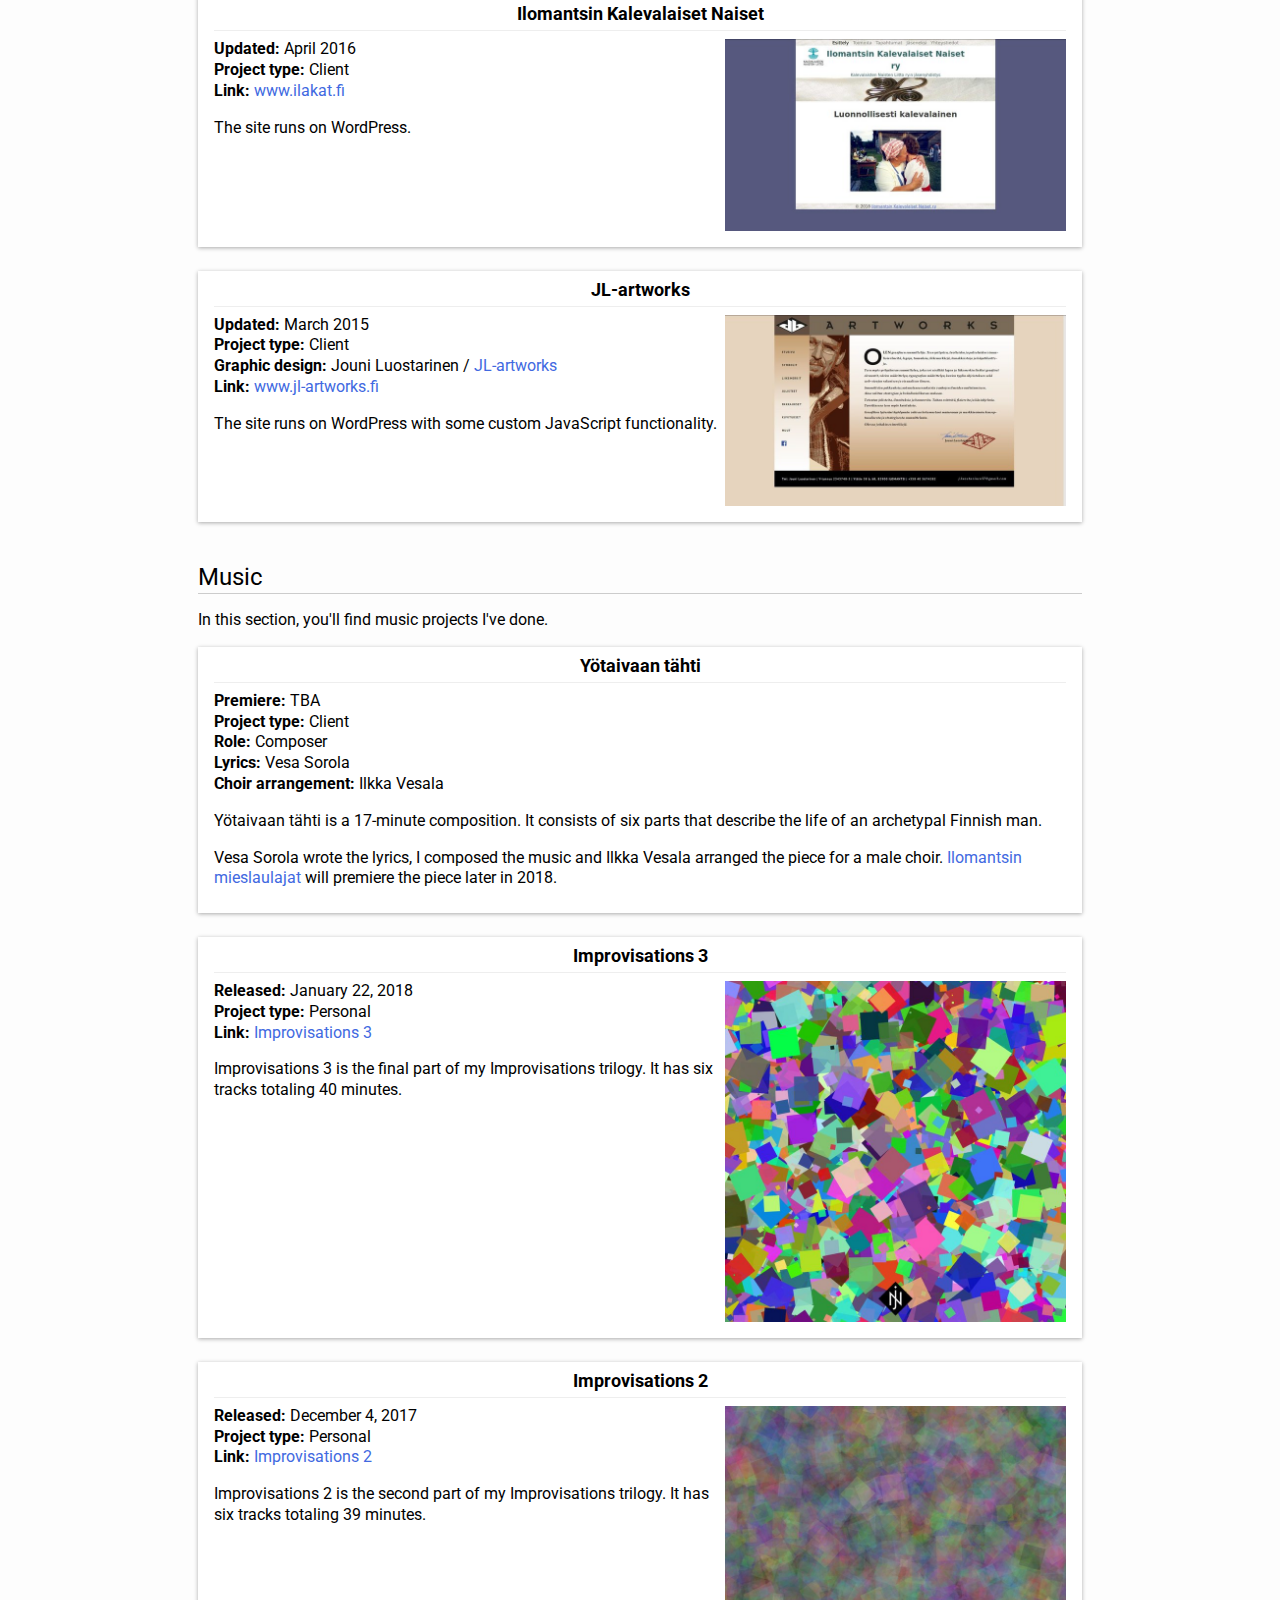
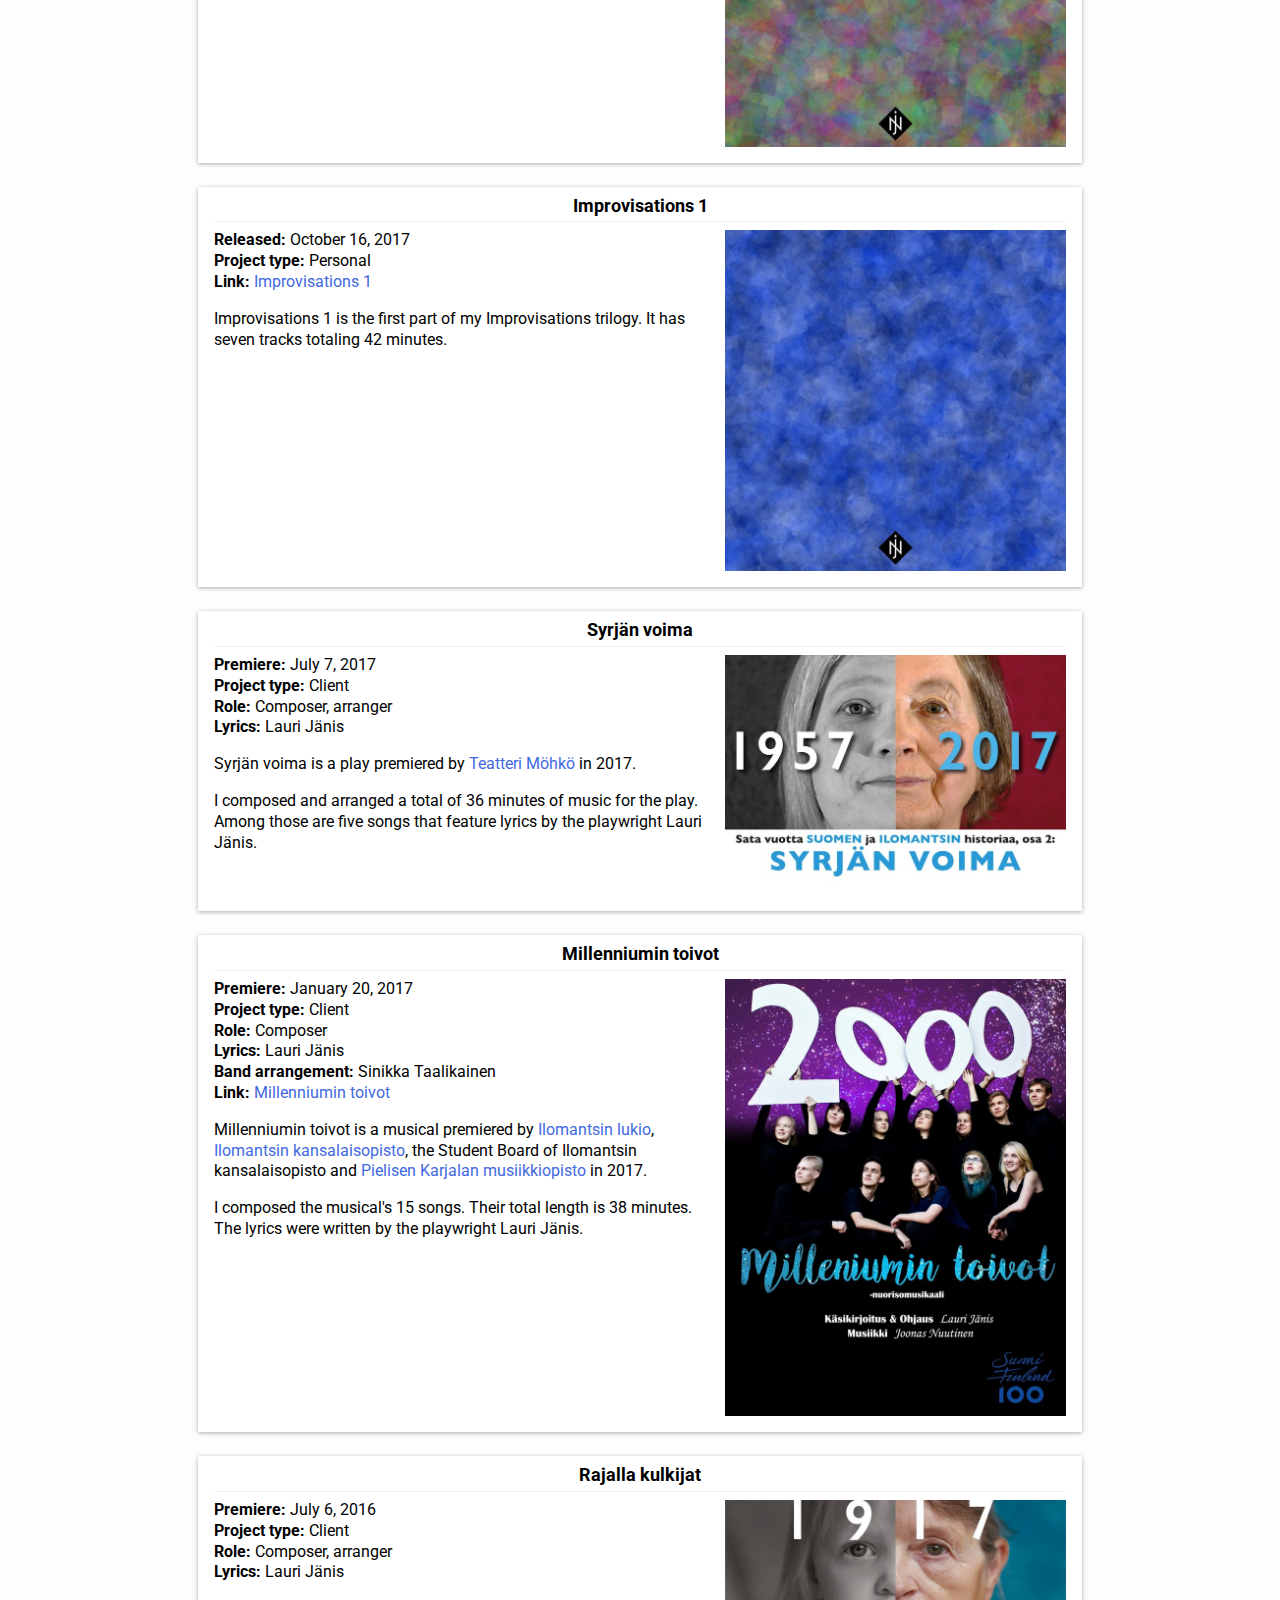
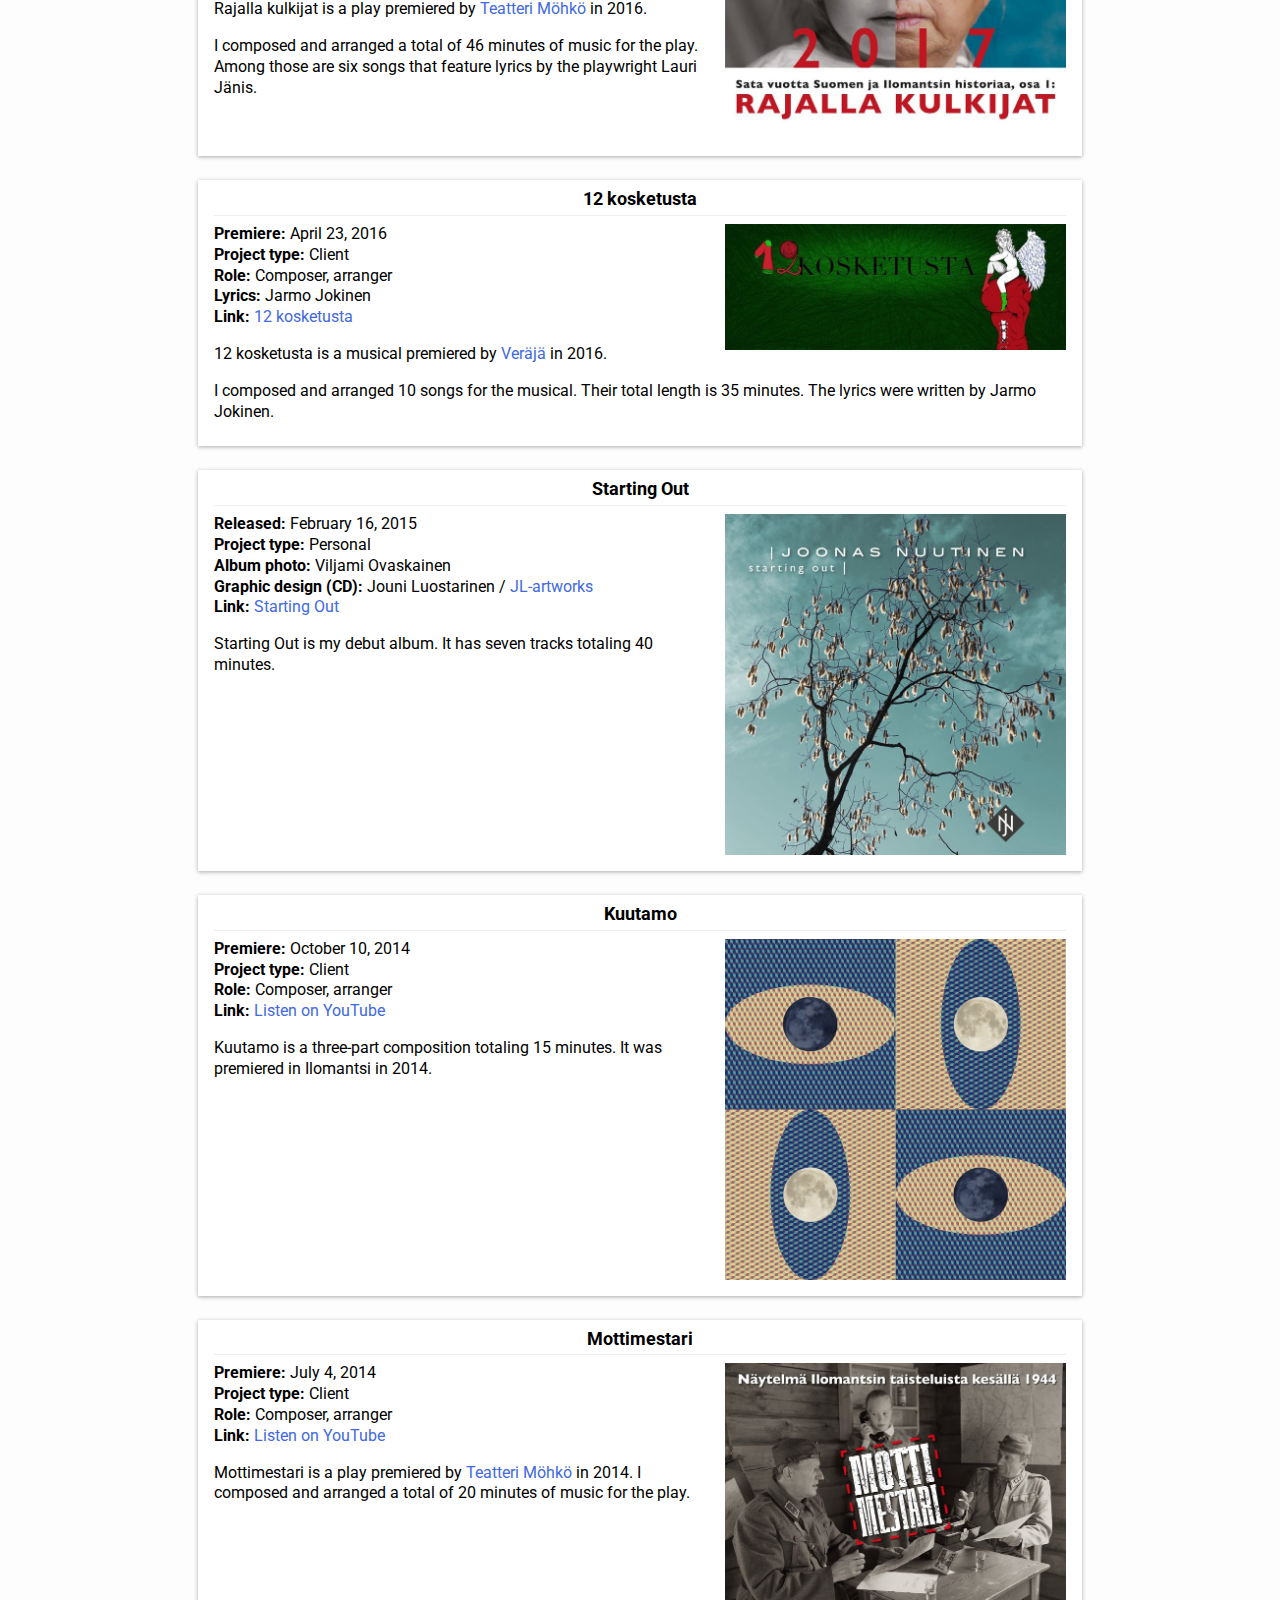
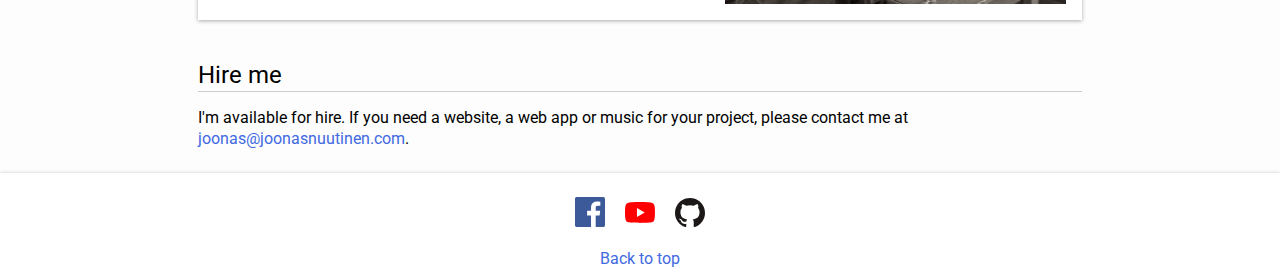
==== commit e5c163a6: "Add two project images" ====
--- a/index.html
+++ b/index.html
@@ -256,6 +256,8 @@
         
         <section class="project">
           <h3 class="project__title">Syrjän voima</h3>
+          
+          <img class="project__image" src="assets/images/syrjan-voima.jpg" alt="Flyer of Syrjän voima">
 
           <p>
           <b>Premiere:</b> July 7, 2017<br>
@@ -374,6 +376,8 @@
         
         <section class="project">
           <h3 class="project__title">Mottimestari</h3>
+          
+          <img class="project__image" src="assets/images/mottimestari.jpg" alt="Flyer of Mottimestari">
 
           <p>
           <b>Premiere:</b> July 4, 2014<br>
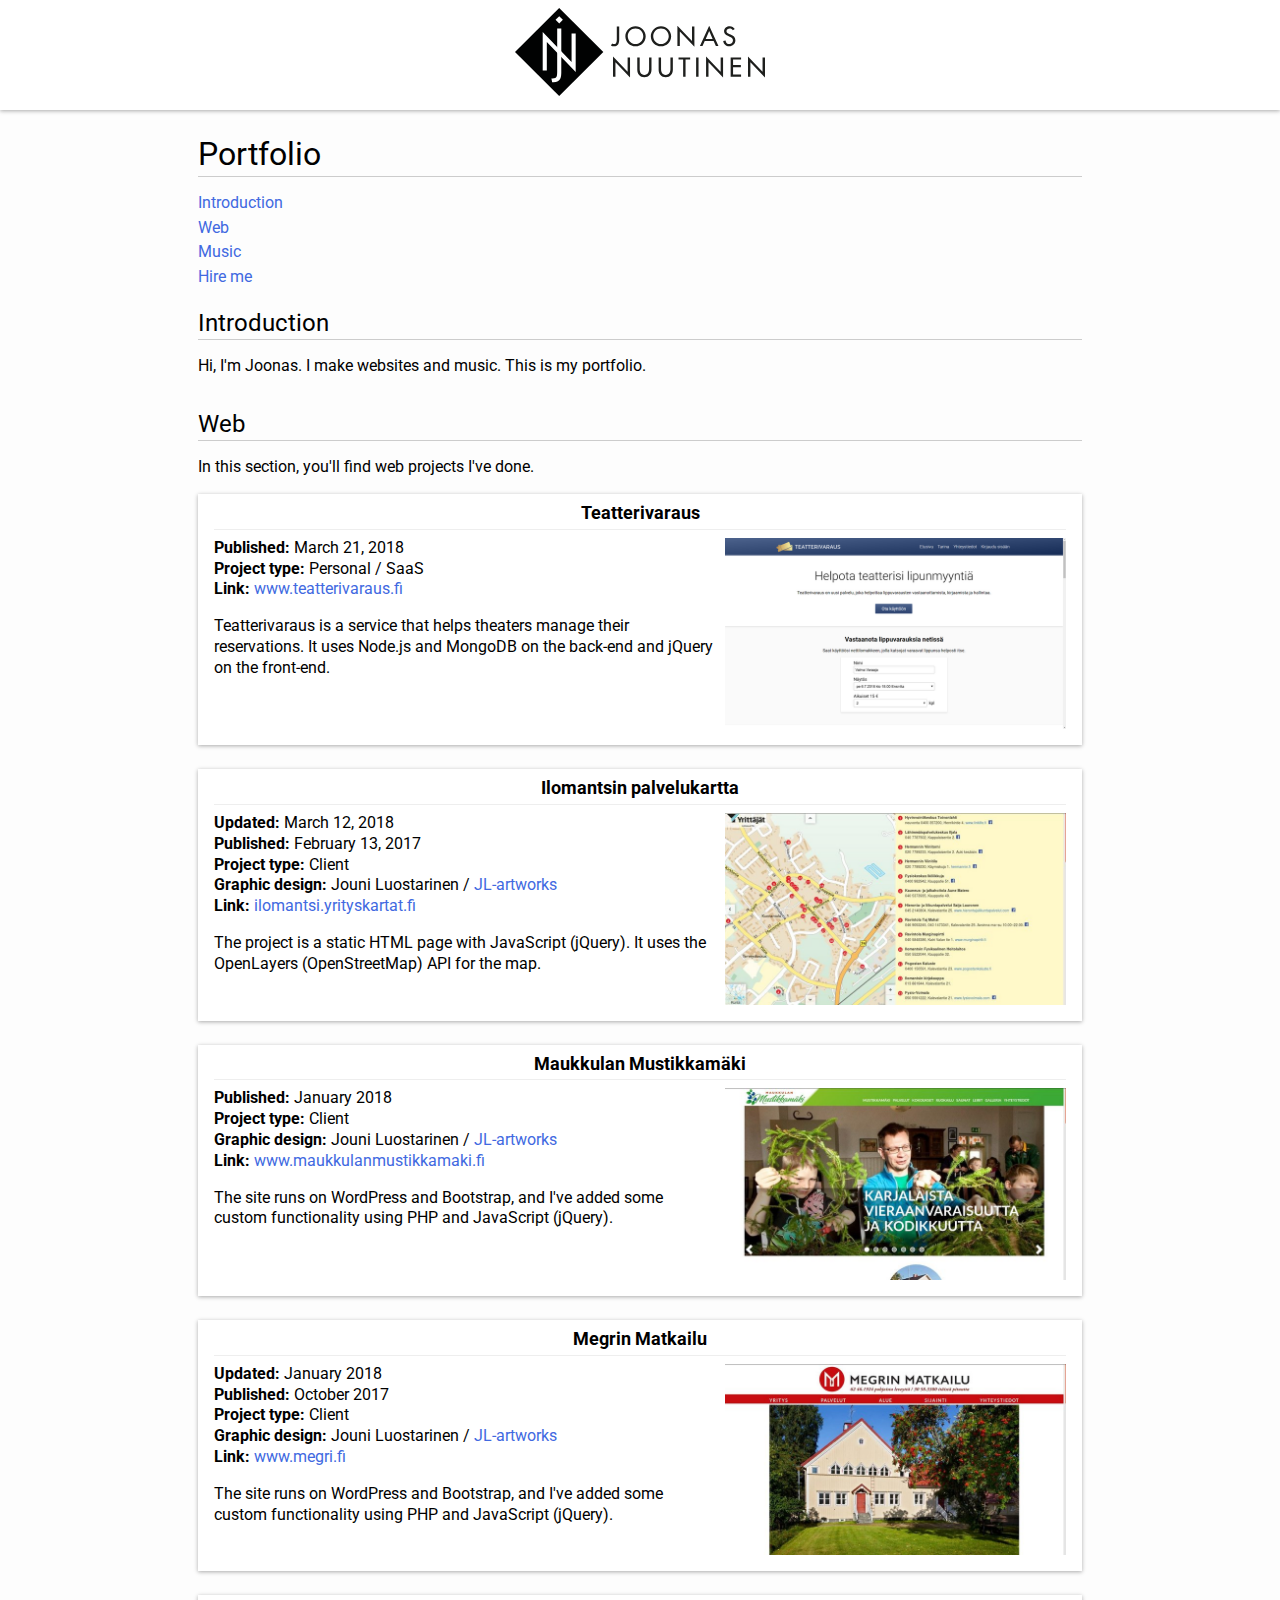
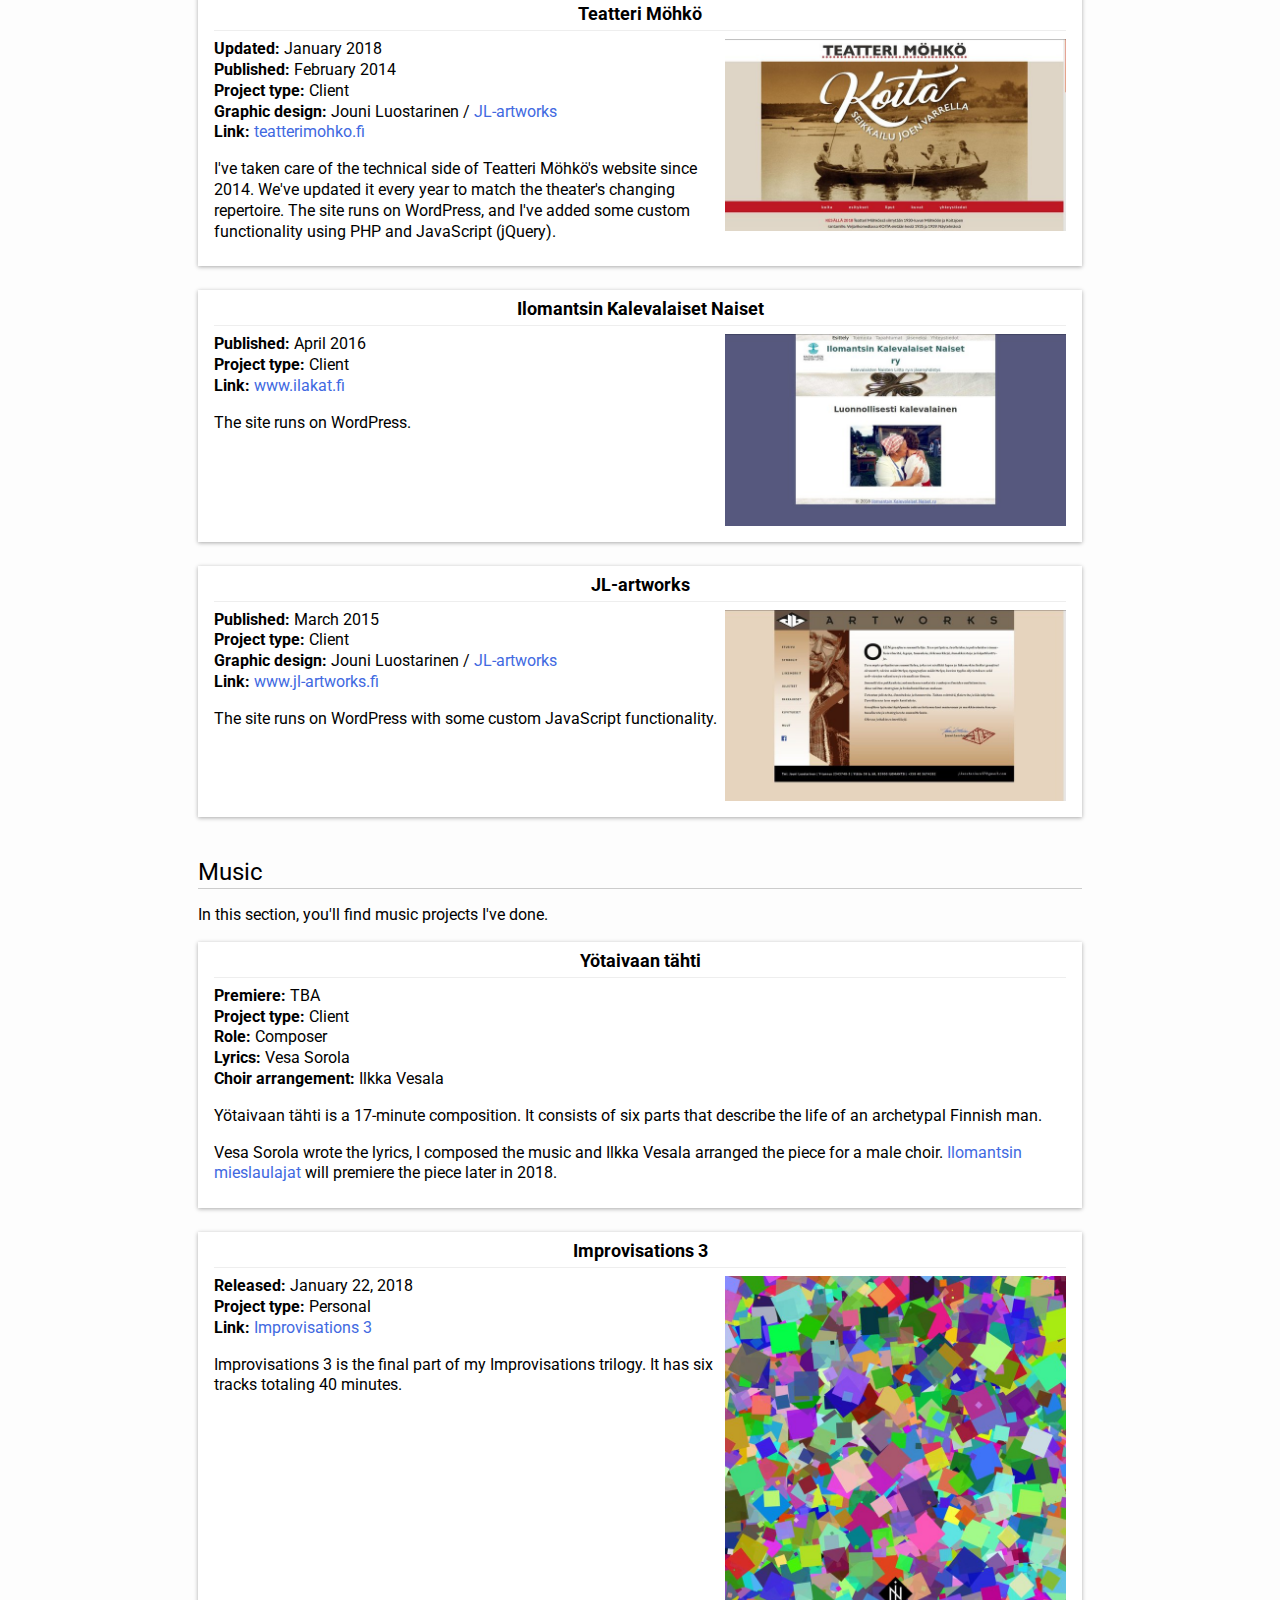
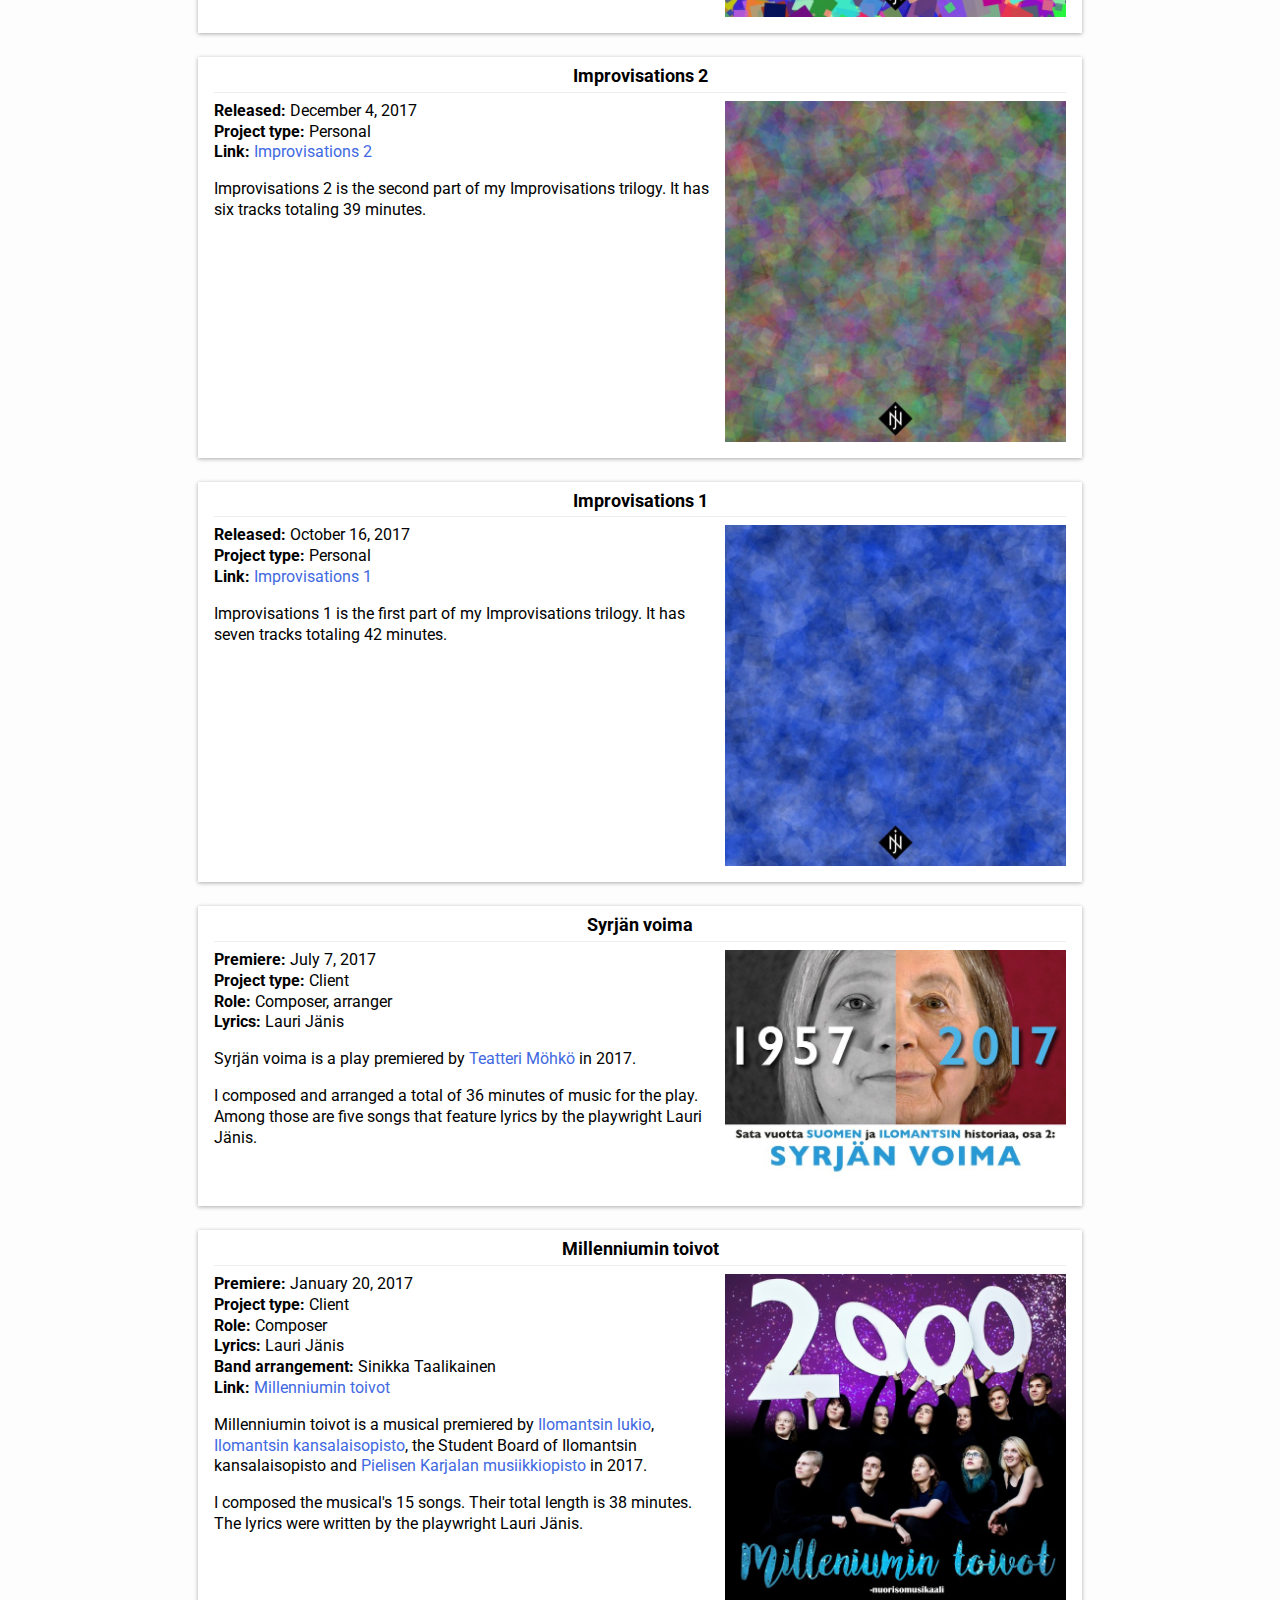
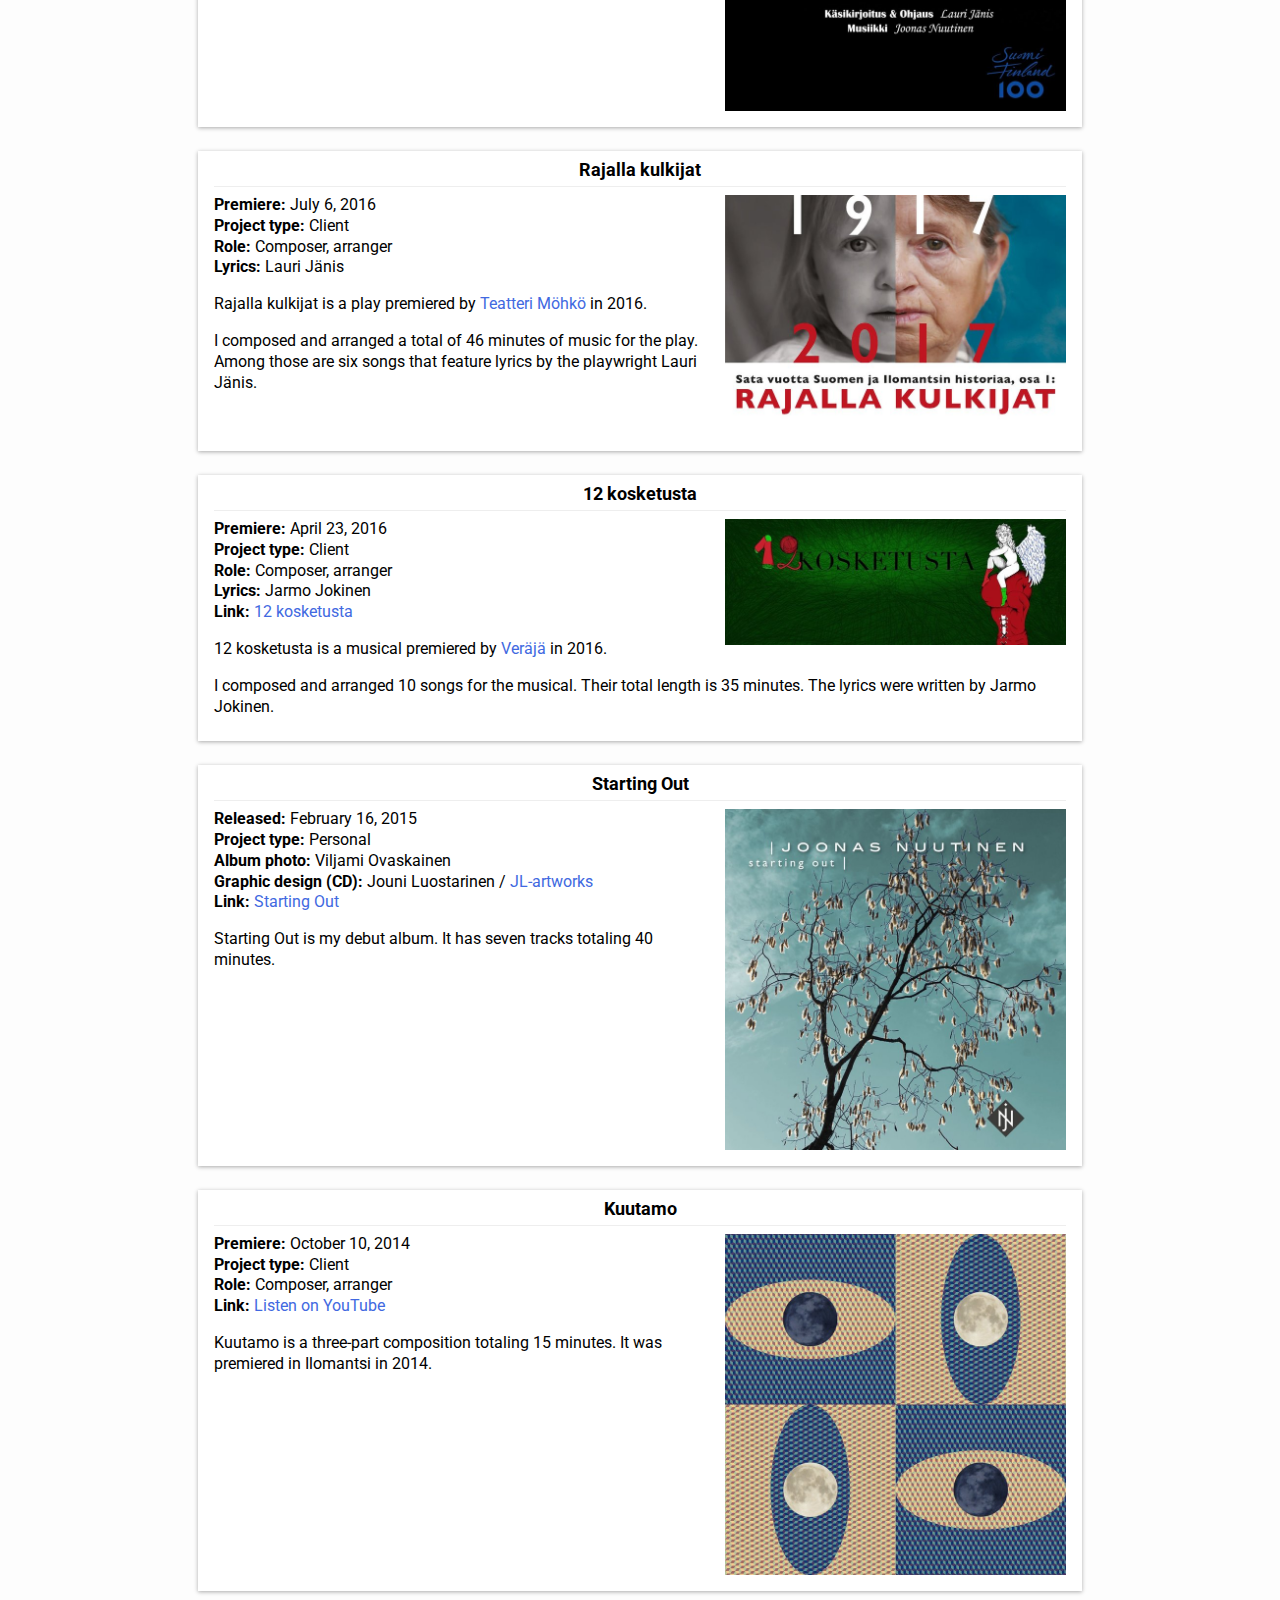
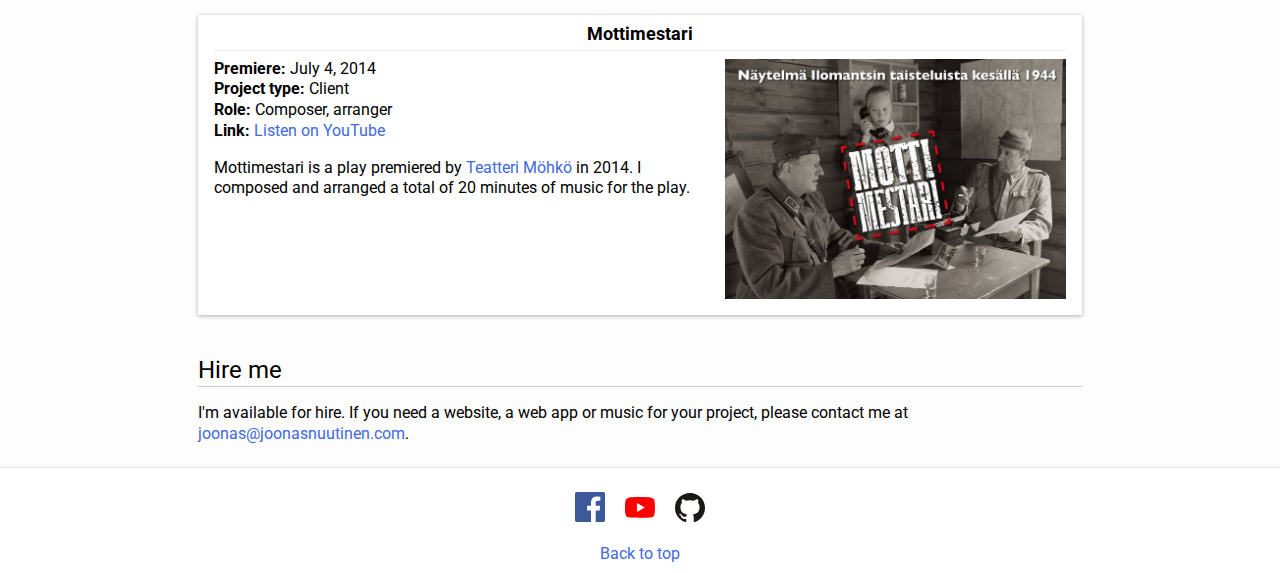
==== commit f2e72d1a: "Add new project and update an existing project" ====
--- a/index.html
+++ b/index.html
@@ -3,6 +3,7 @@
   
   <head>
     <meta charset="utf-8">
+    <meta name="viewport" content="width=device-width, initial-scale=1.0">
     <title>Joonas Nuutinen - Portfolio</title>
     
     <link rel="apple-touch-icon" sizes="57x57" href="apple-icon-57x57.png">
@@ -81,12 +82,44 @@
         <p>In this section, you'll find web projects I've done.</p>
         
         <section class="project">
+          <h3 class="project__title">Teatterivaraus</h3>
+
+          <a href="https://www.teatterivaraus.fi"><img class="project__image" src="assets/images/teatterivaraus.png" alt="Screenshot of the website www.teatterivaraus.fi"></a>
+
+          <p>
+            <b>Published:</b> March 21, 2018<br>
+            <b>Project type:</b> Personal / SaaS<br>
+            <b>Link:</b> <a href="https://www.teatterivaraus.fi">www.teatterivaraus.fi</a>
+          </p>
+          
+          <p>Teatterivaraus is a service that helps theaters manage their reservations. It uses Node.js and MongoDB on the back-end and jQuery on the front-end.</p> 
+
+        </section>
+        
+        <section class="project">
+          <h3 class="project__title">Ilomantsin palvelukartta</h3>
+
+          <a href="http://ilomantsi.yrityskartat.fi"><img class="project__image" src="assets/images/yrityskartat.jpg" width="1280" height="720" alt="Screenshot of the website ilomantsi.yrityskartat.fi"></a>
+
+          <p>
+          <b>Updated:</b> March 12, 2018<br>
+          <b>Published:</b> February 13, 2017<br>
+          <b>Project type:</b> Client<br>
+          <b>Graphic design:</b> Jouni Luostarinen / <a href="http://www.jl-artworks.fi">JL-artworks</a><br>
+          <b>Link:</b> <a href="http://ilomantsi.yrityskartat.fi/">ilomantsi.yrityskartat.fi</a>
+          </p>
+          
+          <p>The project is a static HTML page with JavaScript (jQuery). It uses the OpenLayers (OpenStreetMap) API for the map.</p>
+
+        </section>
+        
+        <section class="project">
           <h3 class="project__title">Maukkulan Mustikkamäki</h3>
 
           <a href="http://www.maukkulanmustikkamaki.fi/"><img class="project__image" src="assets/images/maukkulanmustikkamaki.jpg" width="1280" height="720" alt="Screenshot of the website www.maukkulanmustikkamaki.fi"></a>
 
           <p>
-          <b>Updated:</b> January 2018<br>
+          <b>Published:</b> January 2018<br>
           <b>Project type:</b> Client<br>
           <b>Graphic design:</b> Jouni Luostarinen / <a href="http://www.jl-artworks.fi">JL-artworks</a><br>
           <b>Link:</b> <a href="http://www.maukkulanmustikkamaki.fi/">www.maukkulanmustikkamaki.fi</a>
@@ -101,10 +134,11 @@
           <a href="http://www.megri.fi/"><img class="project__image" src="assets/images/megri.jpg" width="1280" height="720" alt="Screenshot of the website www.megri.fi"></a>
 
           <p>
-          <b>Updated:</b> January 2018<br>
-          <b>Project type:</b> Client<br>
-          <b>Graphic design:</b> Jouni Luostarinen / <a href="http://www.jl-artworks.fi">JL-artworks</a><br>
-          <b>Link:</b> <a href="http://www.megri.fi/">www.megri.fi</a>
+            <b>Updated:</b> January 2018<br>
+            <b>Published:</b> October 2017<br>
+            <b>Project type:</b> Client<br>
+            <b>Graphic design:</b> Jouni Luostarinen / <a href="http://www.jl-artworks.fi">JL-artworks</a><br>
+            <b>Link:</b> <a href="http://www.megri.fi/">www.megri.fi</a>
           </p>
           
           <p>The site runs on WordPress and Bootstrap, and I've added some custom functionality using PHP and JavaScript (jQuery).</p> 
@@ -117,10 +151,11 @@
           <a href="http://teatterimohko.fi/"><img class="project__image" src="assets/images/teatterimohko.jpg" width="1280" height="720" alt="Screenshot of the website teatterimohko.fi"></a>
 
           <p>
-          <b>Updated:</b> January 2018<br>
-          <b>Project type:</b> Client<br>
-          <b>Graphic design:</b> Jouni Luostarinen / <a href="http://www.jl-artworks.fi">JL-artworks</a><br>
-          <b>Link:</b> <a href="http://teatterimohko.fi/">teatterimohko.fi</a>
+            <b>Updated:</b> January 2018<br>
+            <b>Published:</b> February 2014<br>
+            <b>Project type:</b> Client<br>
+            <b>Graphic design:</b> Jouni Luostarinen / <a href="http://www.jl-artworks.fi">JL-artworks</a><br>
+            <b>Link:</b> <a href="http://teatterimohko.fi/">teatterimohko.fi</a>
           </p>
           
           <p>I've taken care of the technical side of Teatteri Möhkö's website since 2014. We've updated it every year to match the theater's changing repertoire. The site runs on WordPress, and I've added some custom functionality using PHP and JavaScript (jQuery).</p> 
@@ -128,30 +163,14 @@
         </section>
 
         <section class="project">
-          <h3 class="project__title">Ilomantsin palvelukartta</h3>
-
-          <a href="http://ilomantsi.yrityskartat.fi"><img class="project__image" src="assets/images/yrityskartat.jpg" width="1280" height="720" alt="Screenshot of the website ilomantsi.yrityskartat.fi"></a>
-
-          <p>
-          <b>Updated:</b> August 2017<br>
-          <b>Project type:</b> Client<br>
-          <b>Graphic design:</b> Jouni Luostarinen / <a href="http://www.jl-artworks.fi">JL-artworks</a><br>
-          <b>Link:</b> <a href="http://ilomantsi.yrityskartat.fi/">ilomantsi.yrityskartat.fi</a>
-          </p>
-          
-          <p>The project is a static HTML page with JavaScript (jQuery).</p> 
-
-        </section>
-
-        <section class="project">
           <h3 class="project__title">Ilomantsin Kalevalaiset Naiset</h3>
 
           <a href="http://www.ilakat.fi/"><img class="project__image" src="assets/images/ilakat.jpg" width="1280" height="720" alt="Screenshot of the website www.ilakat.fi"></a>
 
           <p>
-          <b>Updated:</b> April 2016<br>
-          <b>Project type:</b> Client<br>
-          <b>Link:</b> <a href="http://www.ilakat.fi/">www.ilakat.fi</a>
+            <b>Published:</b> April 2016<br>
+            <b>Project type:</b> Client<br>
+            <b>Link:</b> <a href="http://www.ilakat.fi/">www.ilakat.fi</a>
           </p>
           
           <p>The site runs on WordPress.</p> 
@@ -164,10 +183,10 @@
           <a href="http://www.jl-artworks.fi/"><img class="project__image" src="assets/images/jl-artworks.jpg" width="1280" height="720" alt="Screenshot of the website www.jl-artworks.fi"></a>
 
           <p>
-          <b>Updated:</b> March 2015<br>
-          <b>Project type:</b> Client<br>
-          <b>Graphic design:</b> Jouni Luostarinen / <a href="http://www.jl-artworks.fi">JL-artworks</a><br>
-          <b>Link:</b> <a href="http://www.jl-artworks.fi/">www.jl-artworks.fi</a>
+            <b>Published:</b> March 2015<br>
+            <b>Project type:</b> Client<br>
+            <b>Graphic design:</b> Jouni Luostarinen / <a href="http://www.jl-artworks.fi">JL-artworks</a><br>
+            <b>Link:</b> <a href="http://www.jl-artworks.fi/">www.jl-artworks.fi</a>
           </p>
           
           <p>The site runs on WordPress with some custom JavaScript functionality.</p>
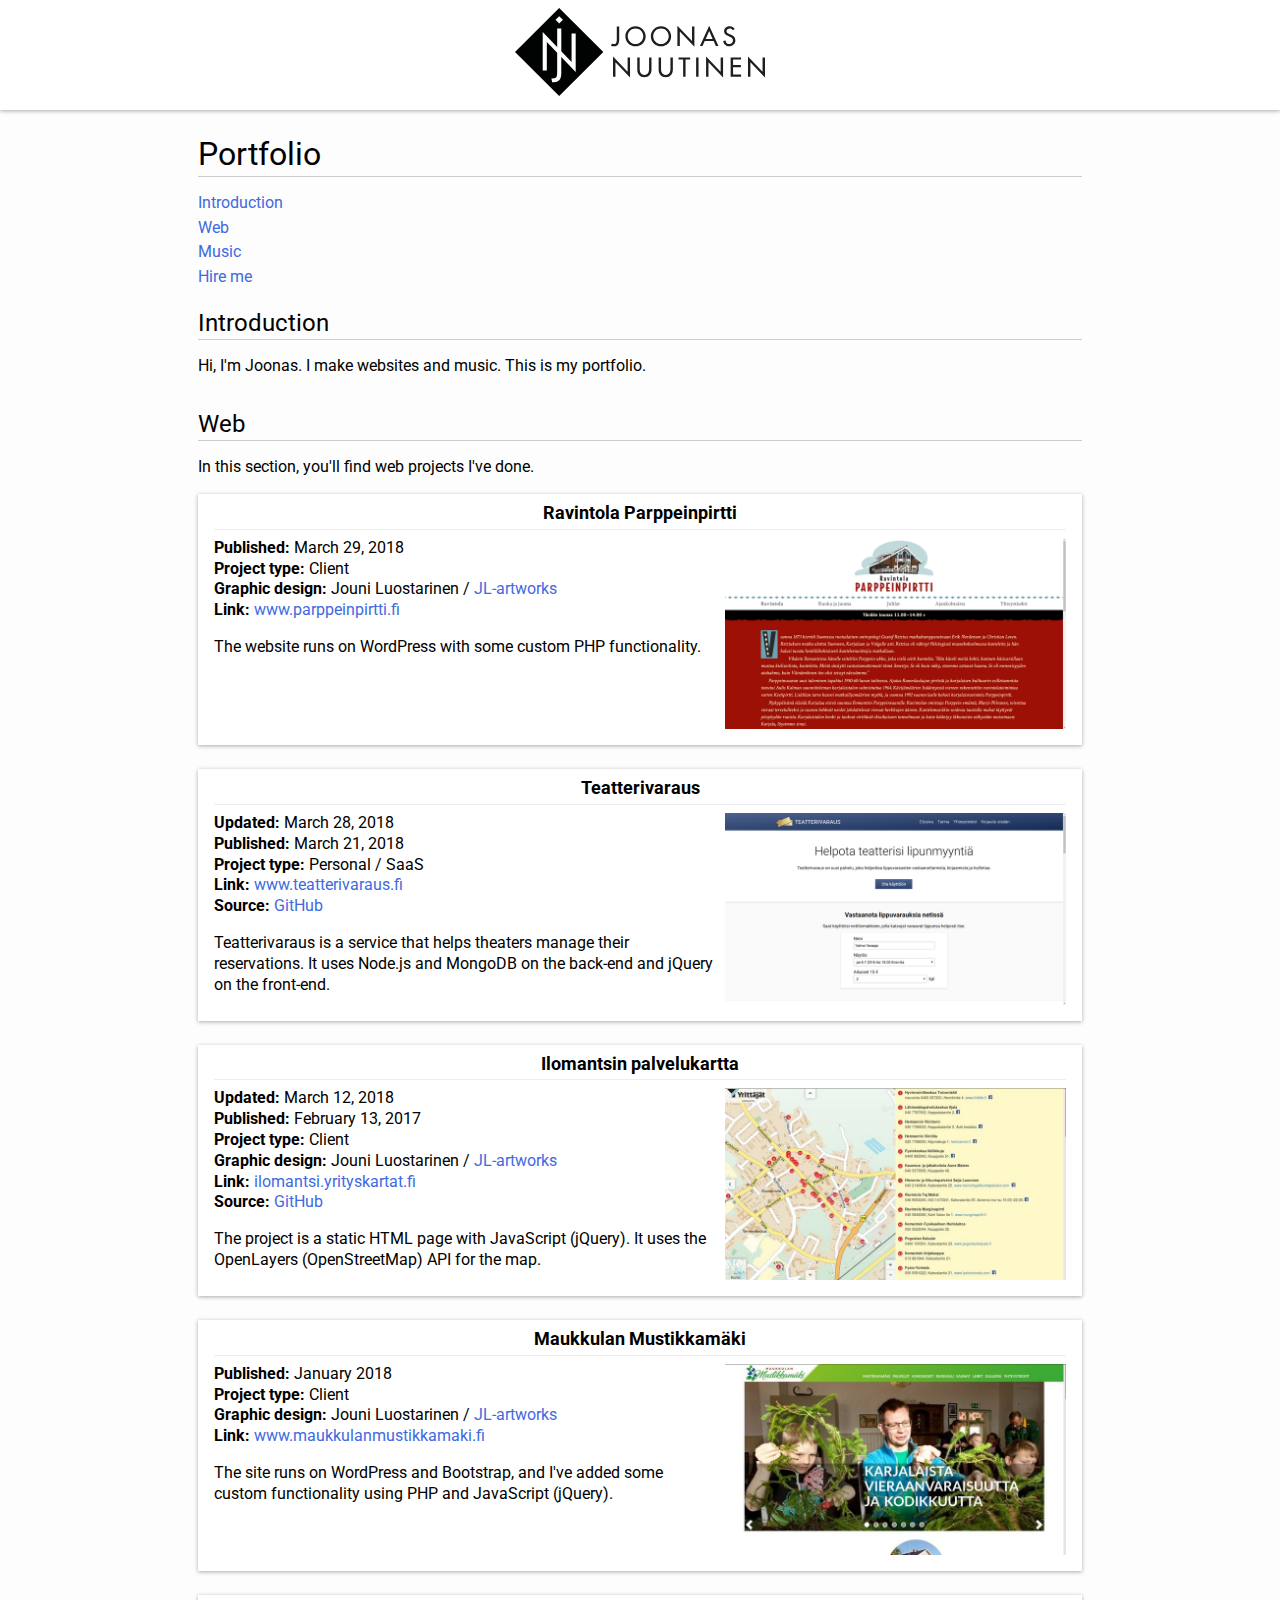
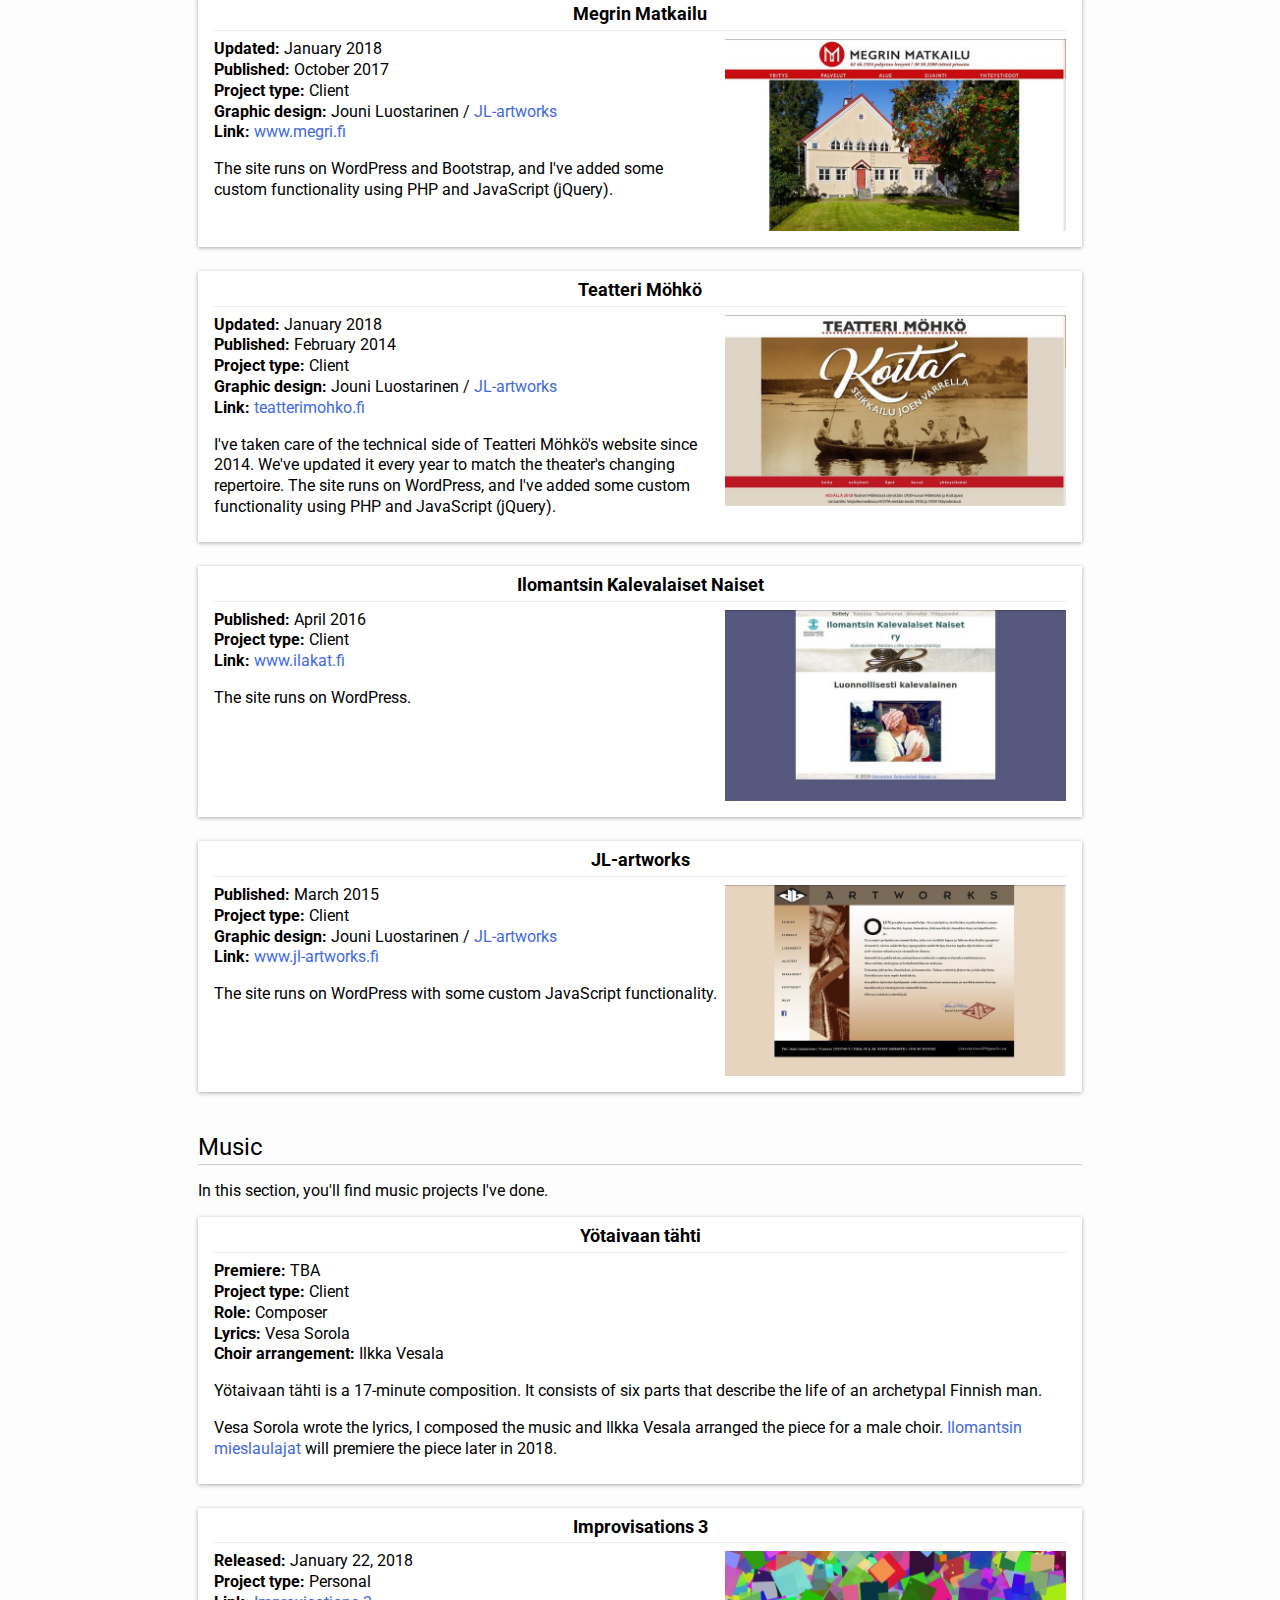
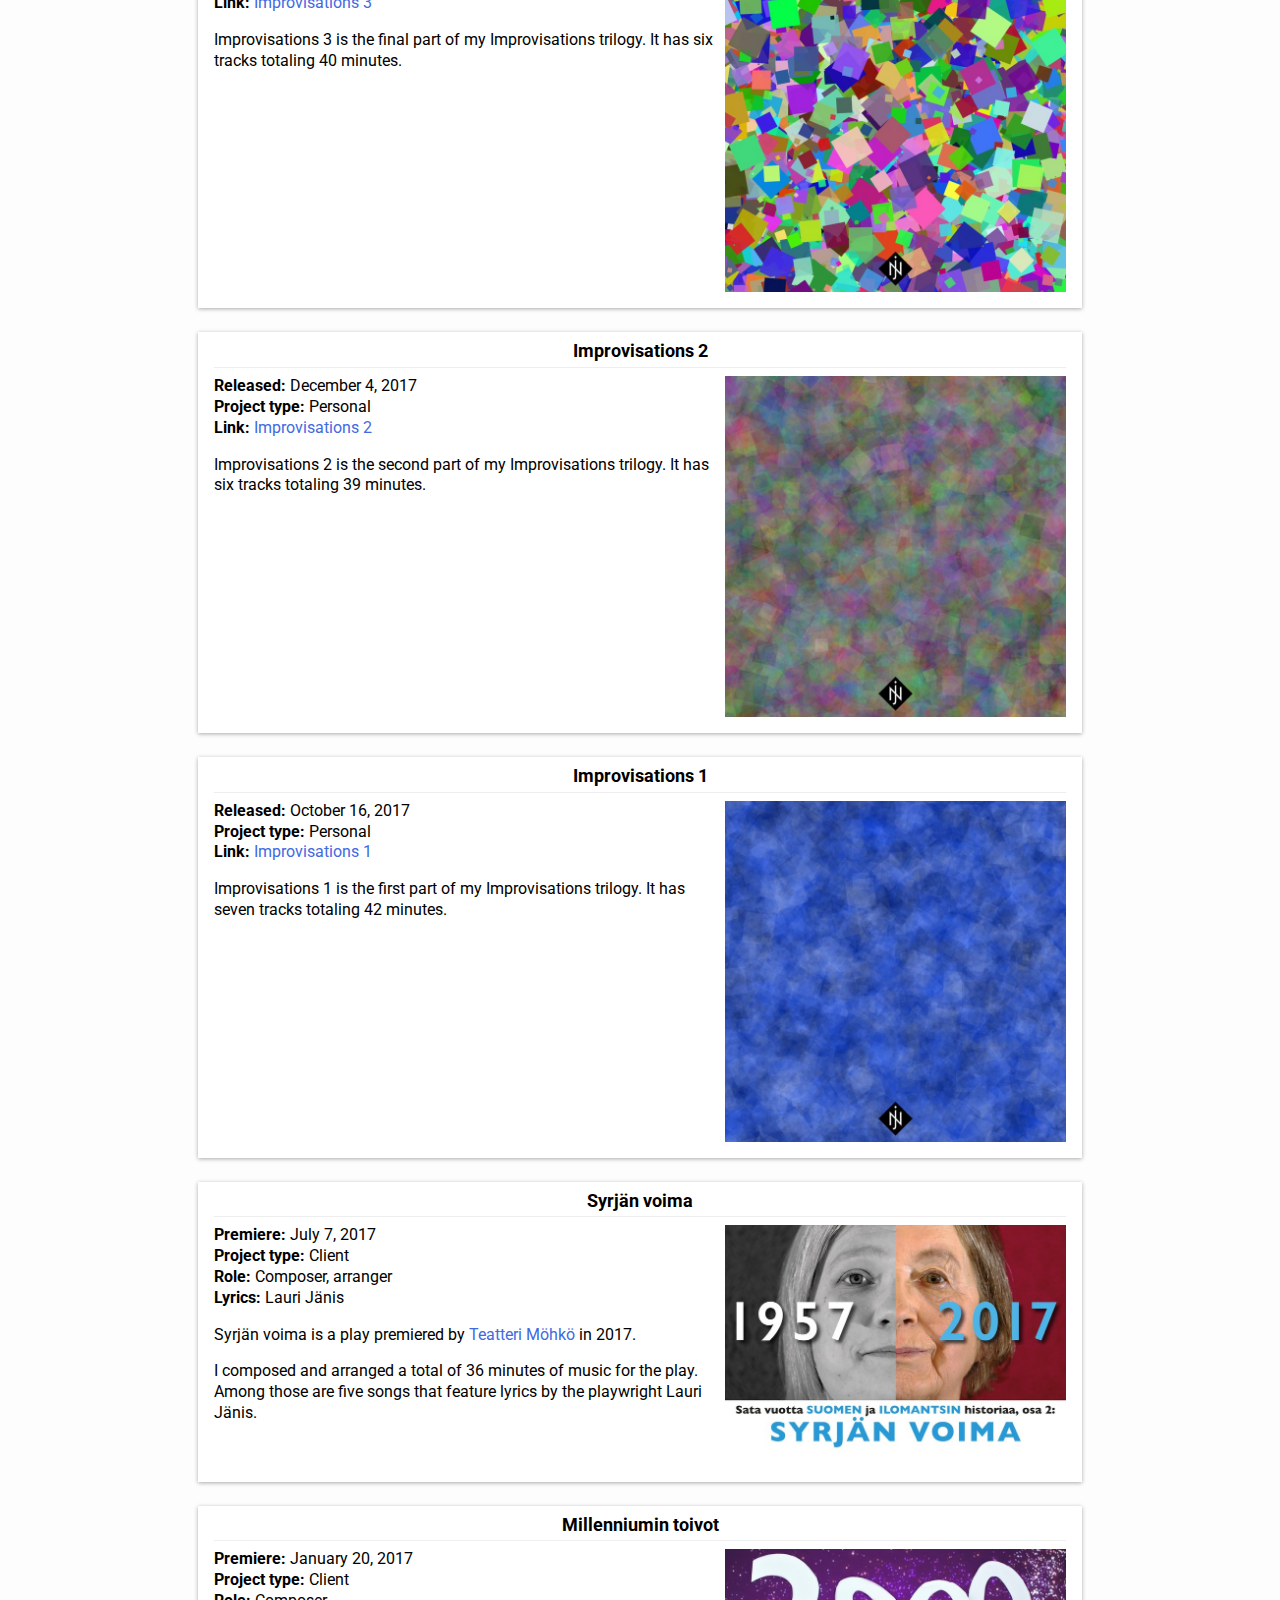
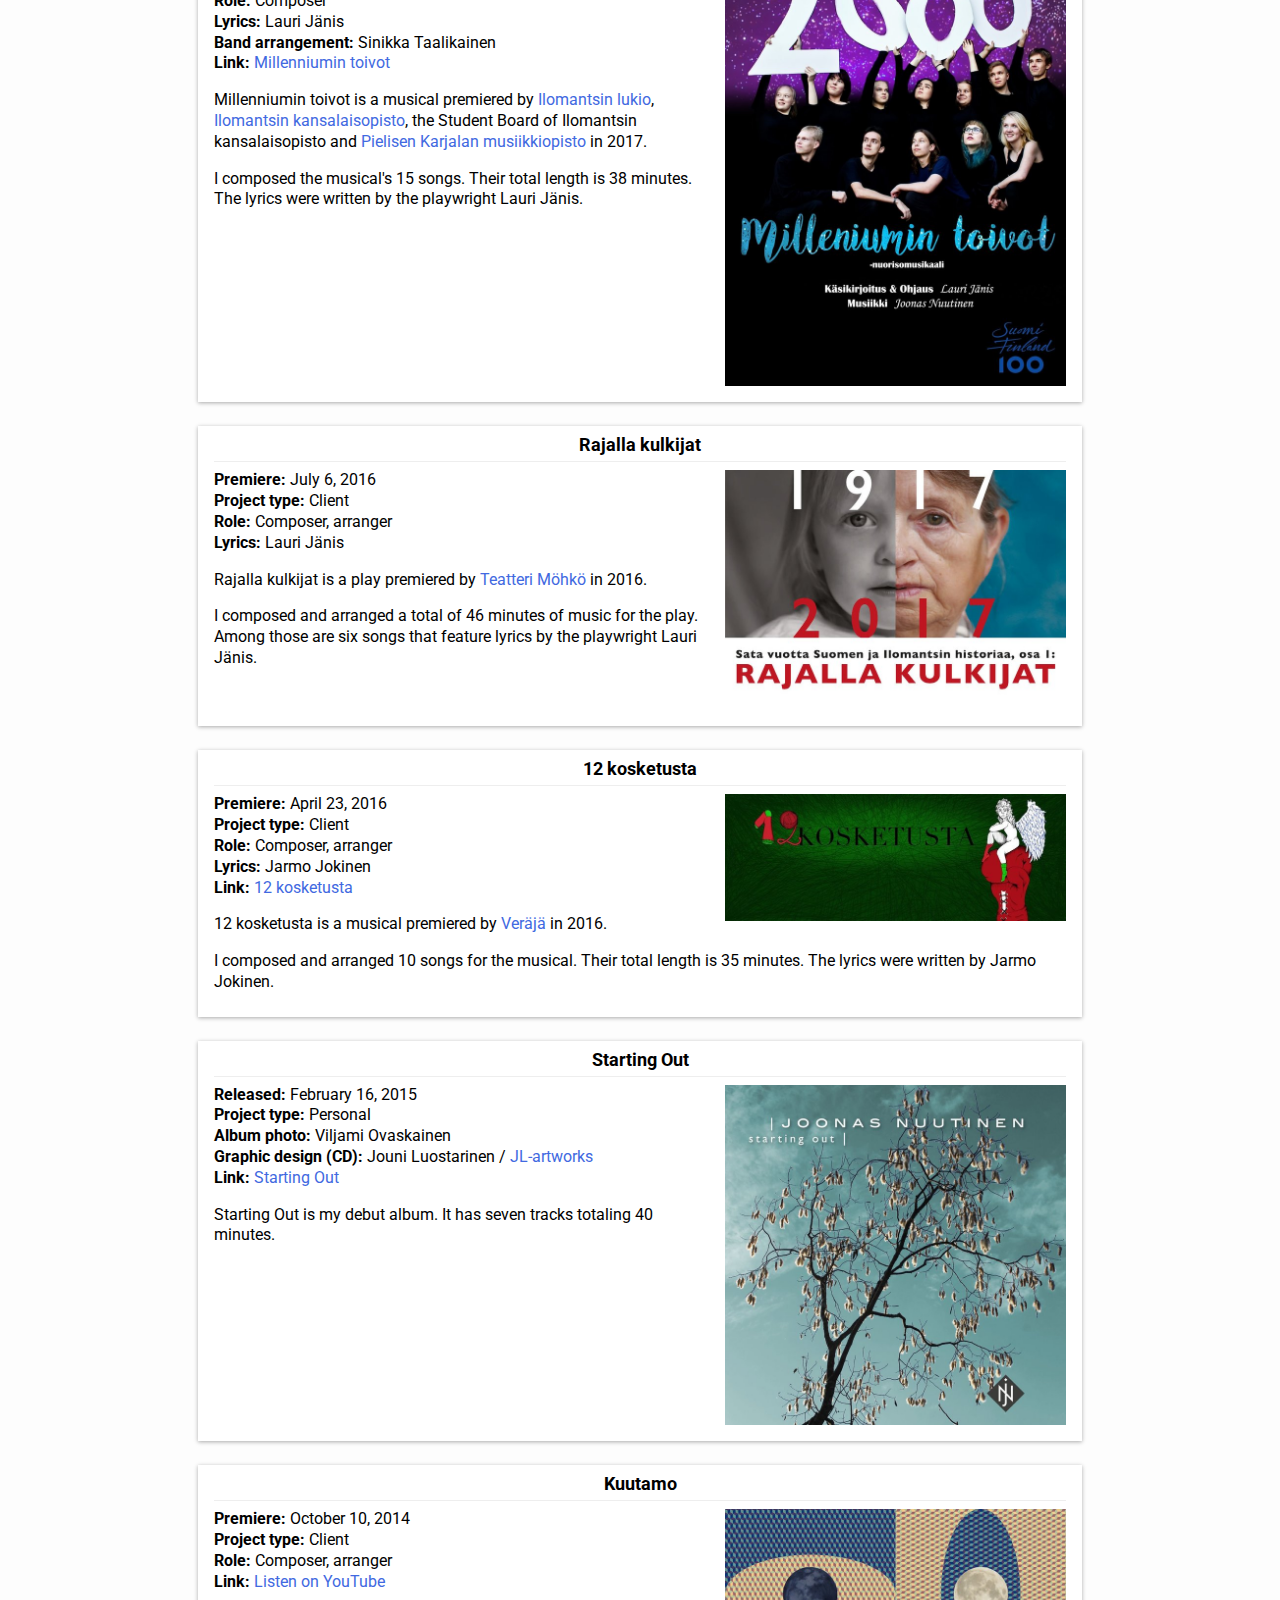
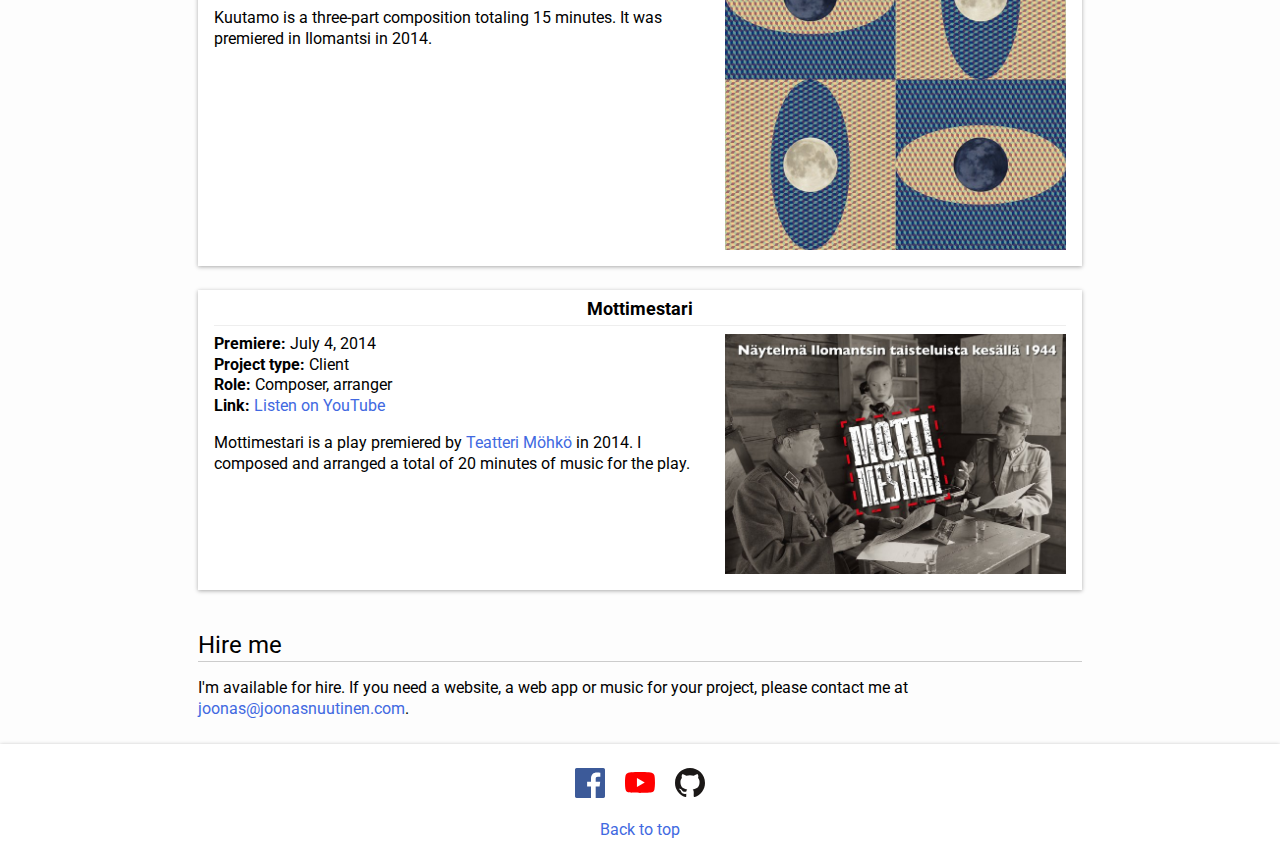
==== commit 9c627fed: "Add new project and sources to two previous ones" ====
--- a/index.html
+++ b/index.html
@@ -82,14 +82,32 @@
         <p>In this section, you'll find web projects I've done.</p>
         
         <section class="project">
+          <h3 class="project__title">Ravintola Parppeinpirtti</h3>
+
+          <a href="https://www.parppeinpirtti.fi/"><img class="project__image" src="assets/images/parppeinpirtti.png" alt="Screenshot of the website www.parppeinpirtti.fi"></a>
+
+          <p>
+            <b>Published:</b> March 29, 2018<br>
+            <b>Project type:</b> Client<br>
+            <b>Graphic design:</b> Jouni Luostarinen / <a href="http://www.jl-artworks.fi">JL-artworks</a><br>
+            <b>Link:</b> <a href="https://www.parppeinpirtti.fi/">www.parppeinpirtti.fi</a>
+          </p>
+          
+          <p>The website runs on WordPress with some custom PHP functionality.</p> 
+
+        </section>
+        
+        <section class="project">
           <h3 class="project__title">Teatterivaraus</h3>
 
           <a href="https://www.teatterivaraus.fi"><img class="project__image" src="assets/images/teatterivaraus.png" alt="Screenshot of the website www.teatterivaraus.fi"></a>
 
           <p>
+            <b>Updated:</b> March 28, 2018<br>
             <b>Published:</b> March 21, 2018<br>
             <b>Project type:</b> Personal / SaaS<br>
-            <b>Link:</b> <a href="https://www.teatterivaraus.fi">www.teatterivaraus.fi</a>
+            <b>Link:</b> <a href="https://www.teatterivaraus.fi">www.teatterivaraus.fi</a><br>
+            <b>Source:</b> <a href="https://github.com/joonasnuutinen/teatterivaraus">GitHub</a>
           </p>
           
           <p>Teatterivaraus is a service that helps theaters manage their reservations. It uses Node.js and MongoDB on the back-end and jQuery on the front-end.</p> 
@@ -106,7 +124,8 @@
           <b>Published:</b> February 13, 2017<br>
           <b>Project type:</b> Client<br>
           <b>Graphic design:</b> Jouni Luostarinen / <a href="http://www.jl-artworks.fi">JL-artworks</a><br>
-          <b>Link:</b> <a href="http://ilomantsi.yrityskartat.fi/">ilomantsi.yrityskartat.fi</a>
+          <b>Link:</b> <a href="http://ilomantsi.yrityskartat.fi/">ilomantsi.yrityskartat.fi</a><br>
+          <b>Source:</b> <a href="https://github.com/joonasnuutinen/kuntakartta">GitHub</a>
           </p>
           
           <p>The project is a static HTML page with JavaScript (jQuery). It uses the OpenLayers (OpenStreetMap) API for the map.</p>
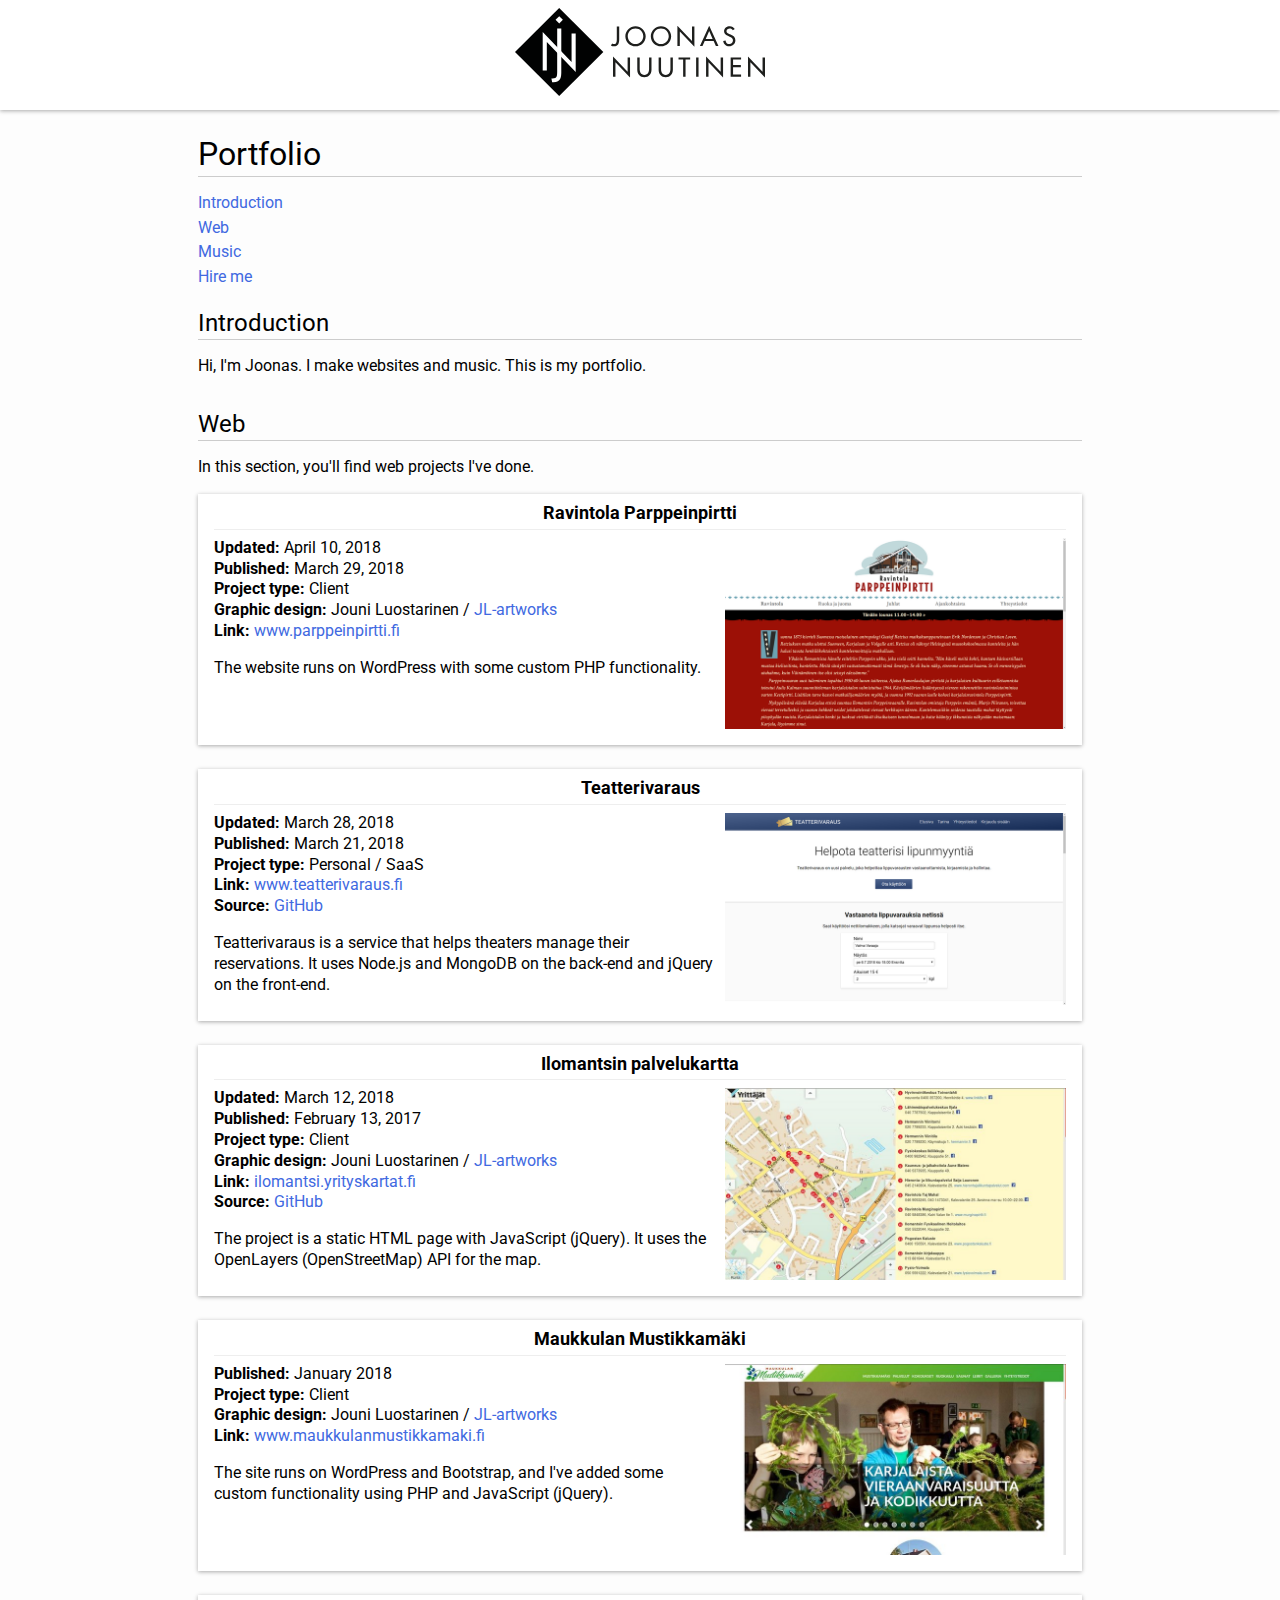
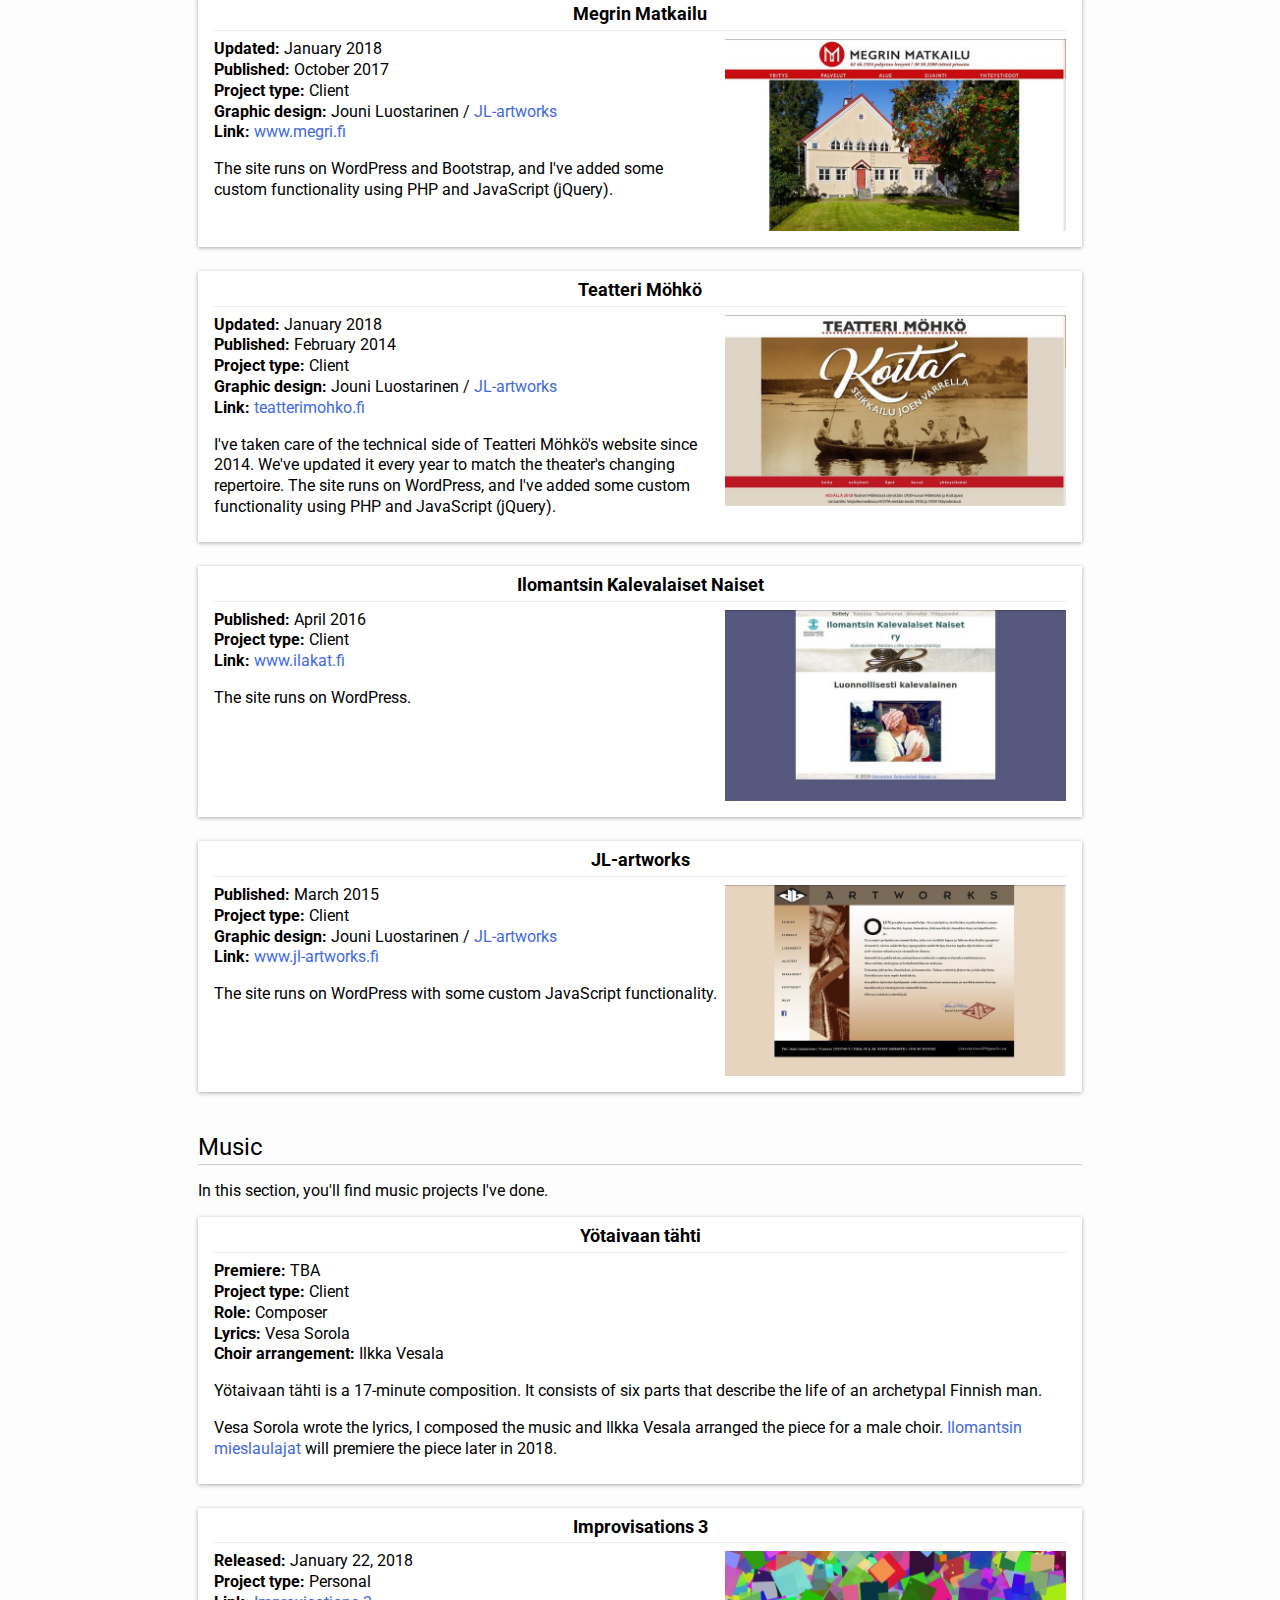
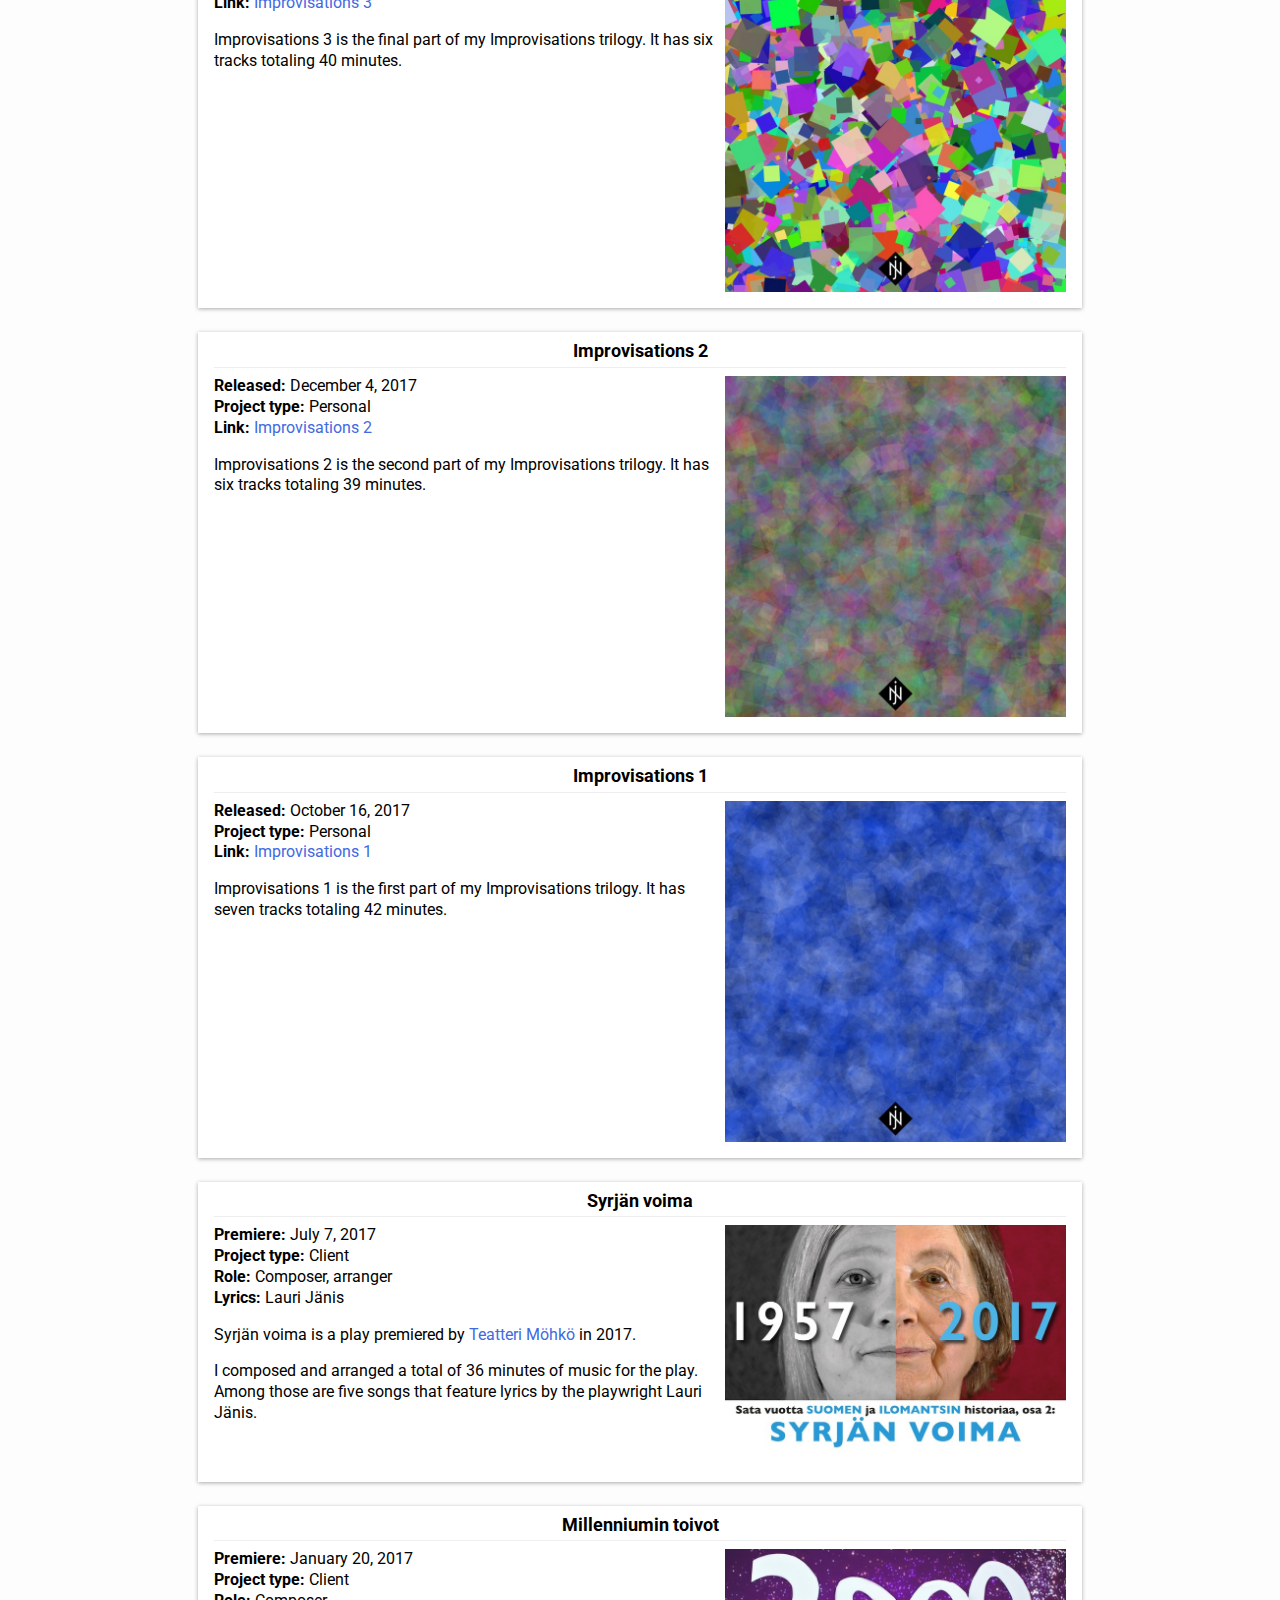
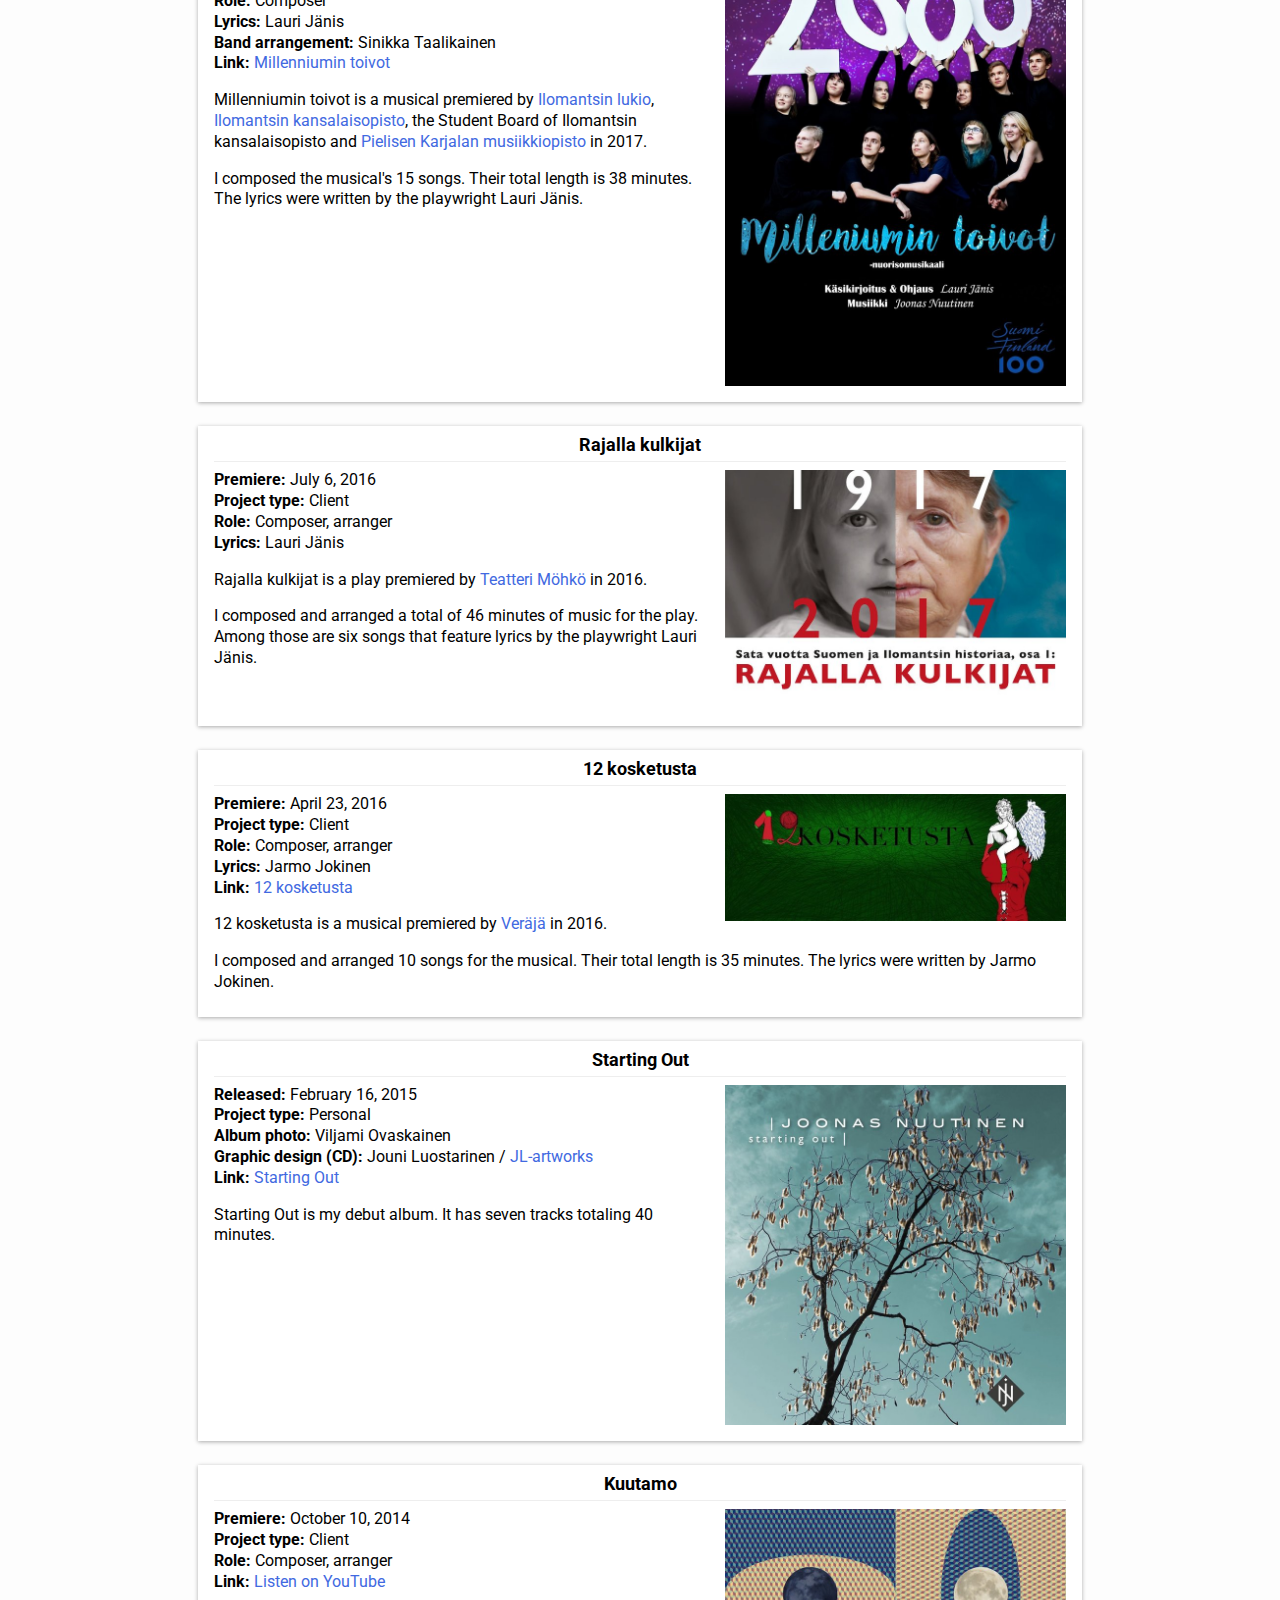
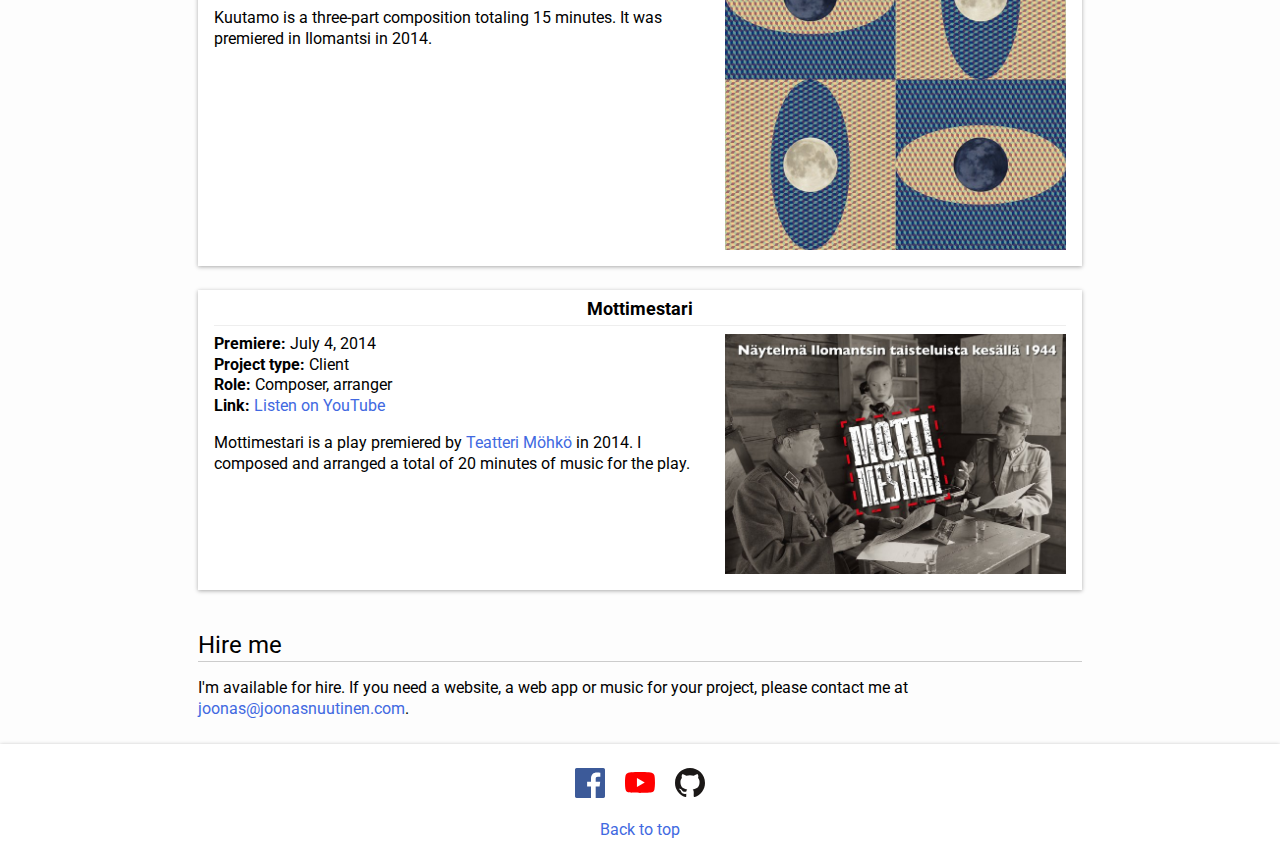
==== commit 6ab51f16: "One project updated" ====
--- a/index.html
+++ b/index.html
@@ -87,6 +87,7 @@
           <a href="https://www.parppeinpirtti.fi/"><img class="project__image" src="assets/images/parppeinpirtti.png" alt="Screenshot of the website www.parppeinpirtti.fi"></a>
 
           <p>
+            <b>Updated:</b> April 10, 2018<br>
             <b>Published:</b> March 29, 2018<br>
             <b>Project type:</b> Client<br>
             <b>Graphic design:</b> Jouni Luostarinen / <a href="http://www.jl-artworks.fi">JL-artworks</a><br>
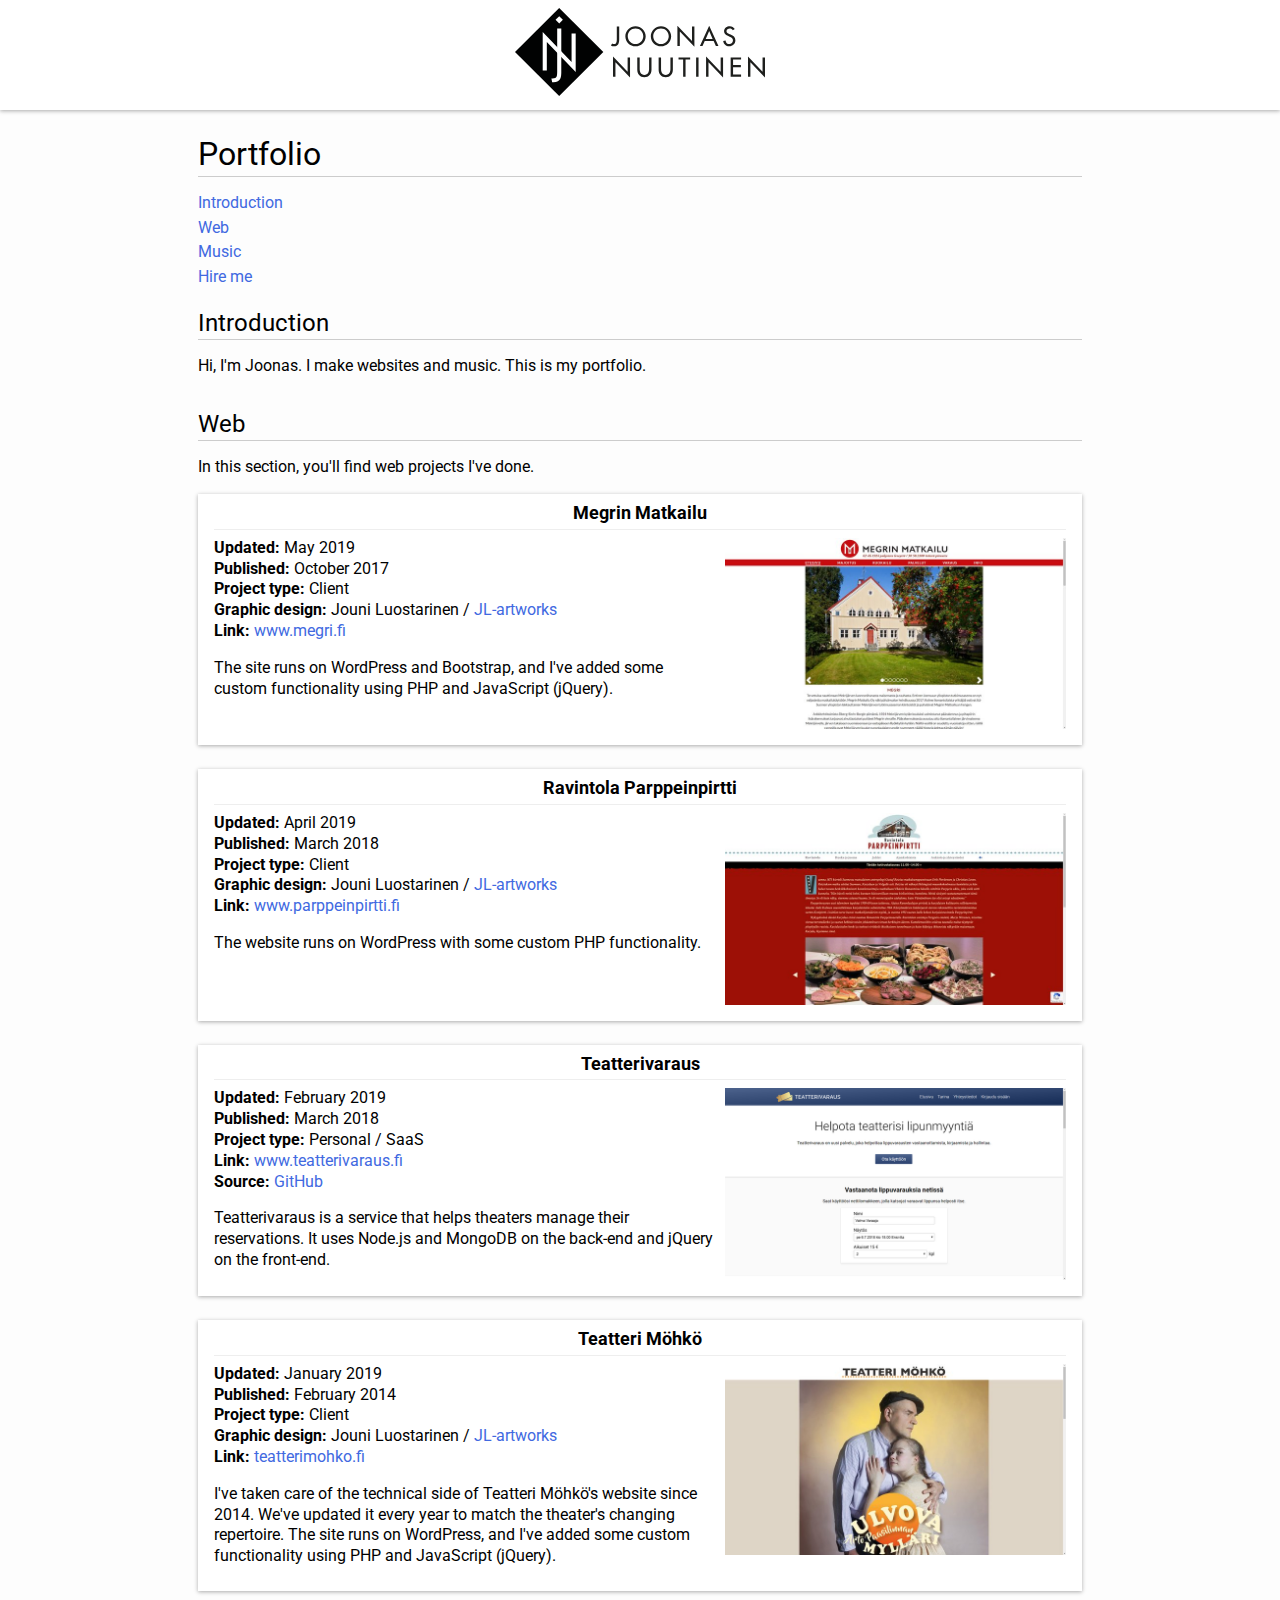
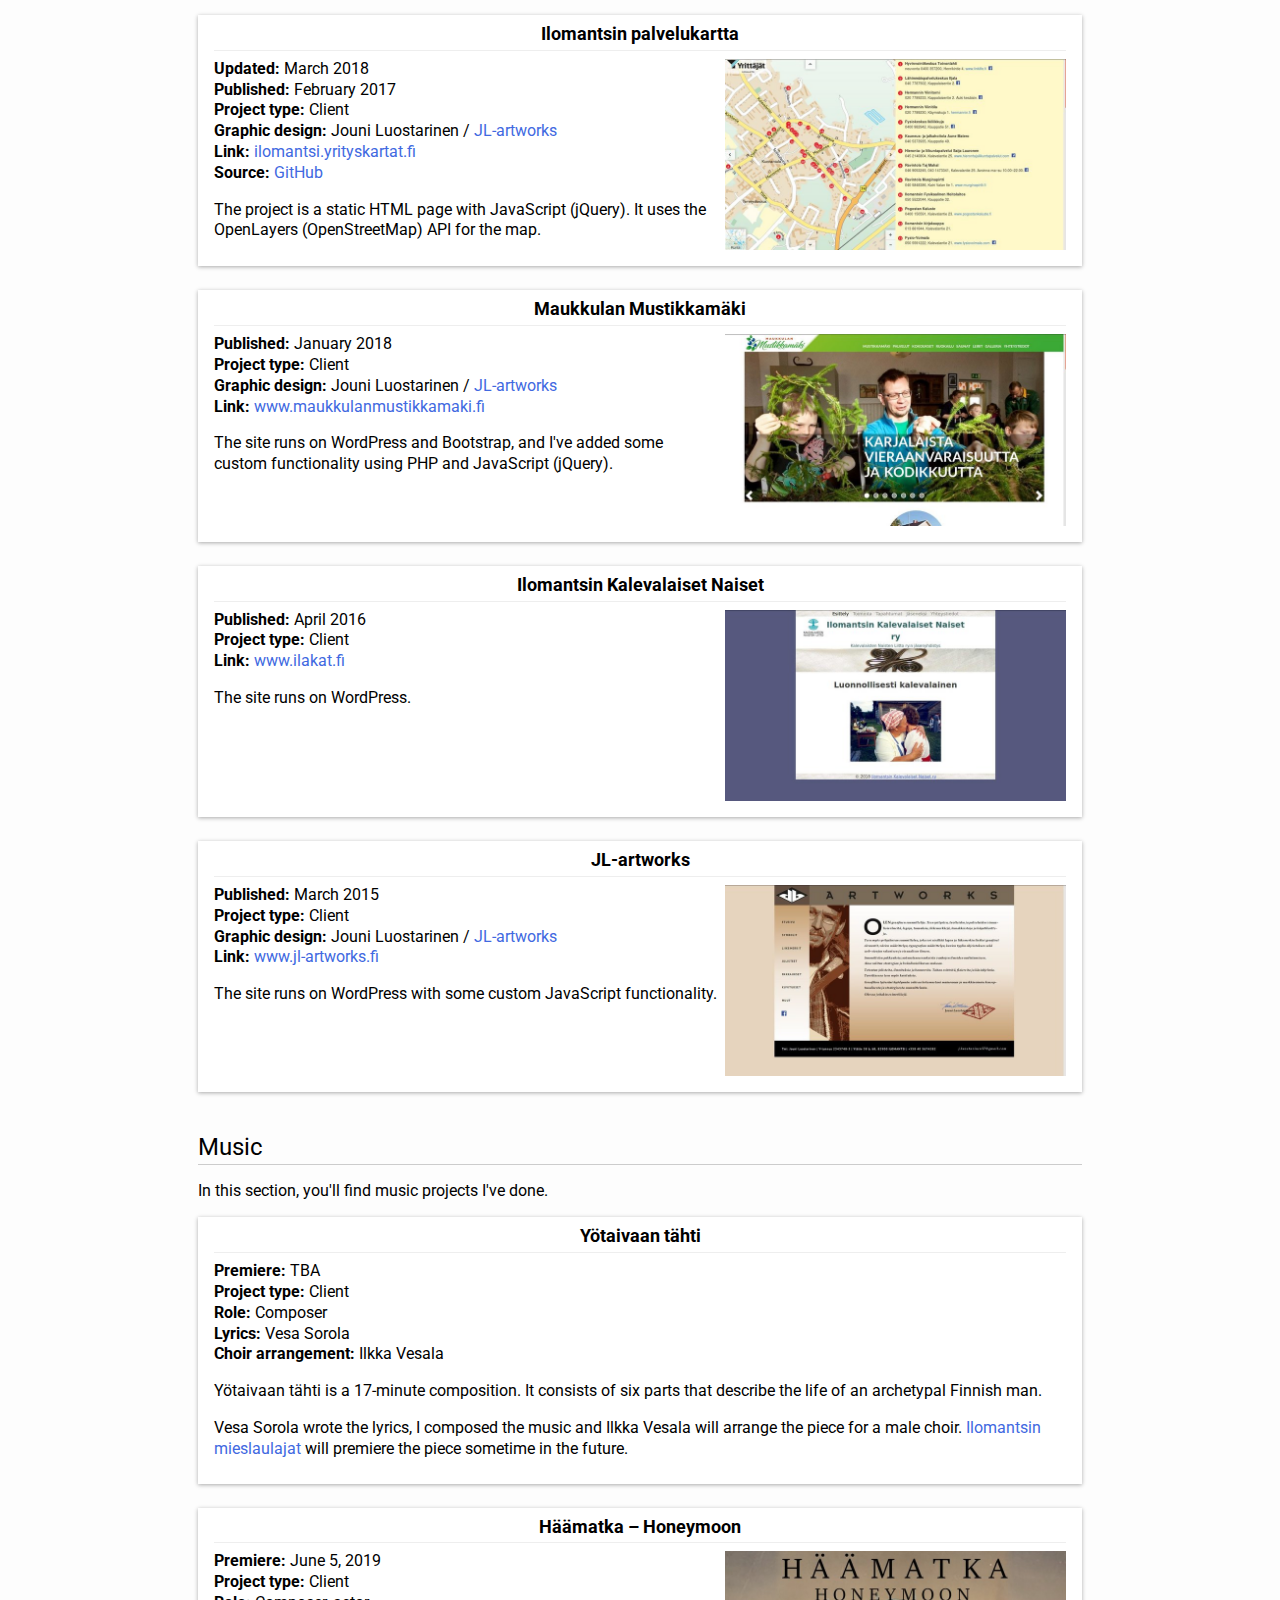
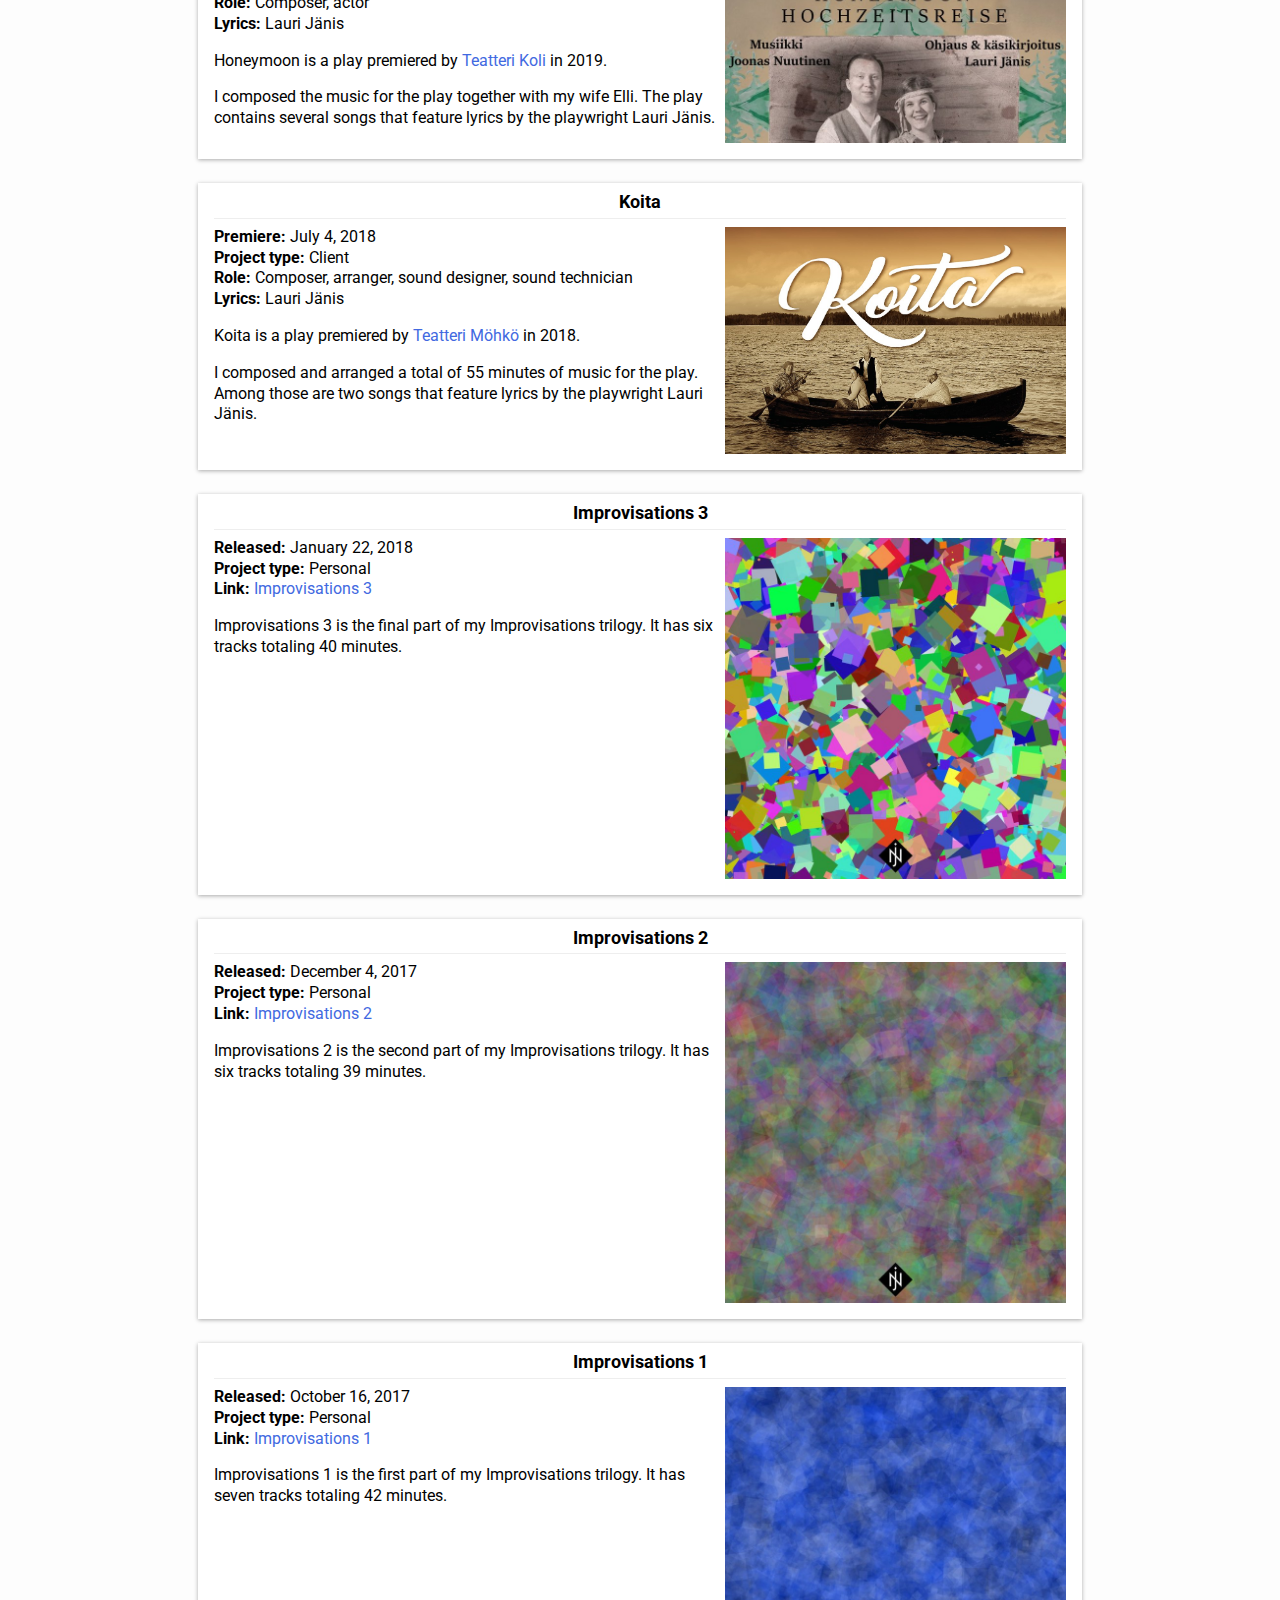
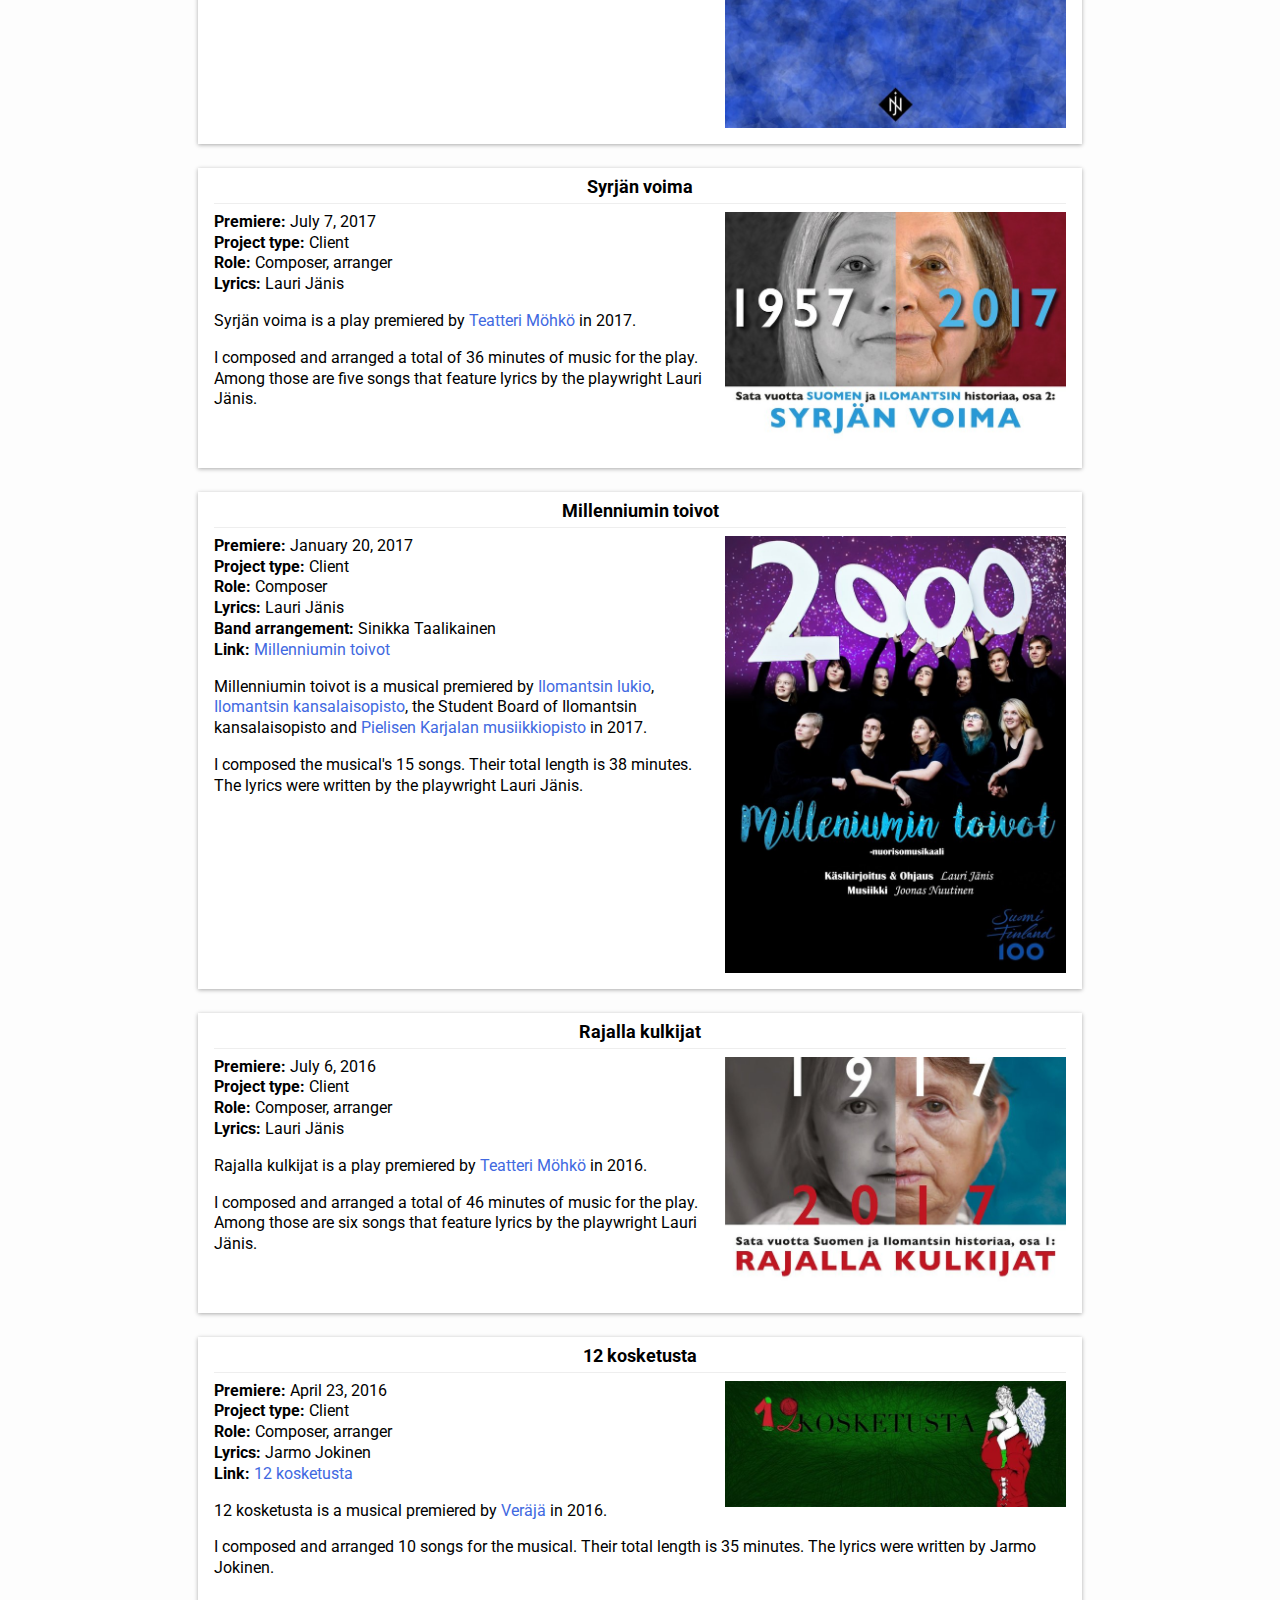
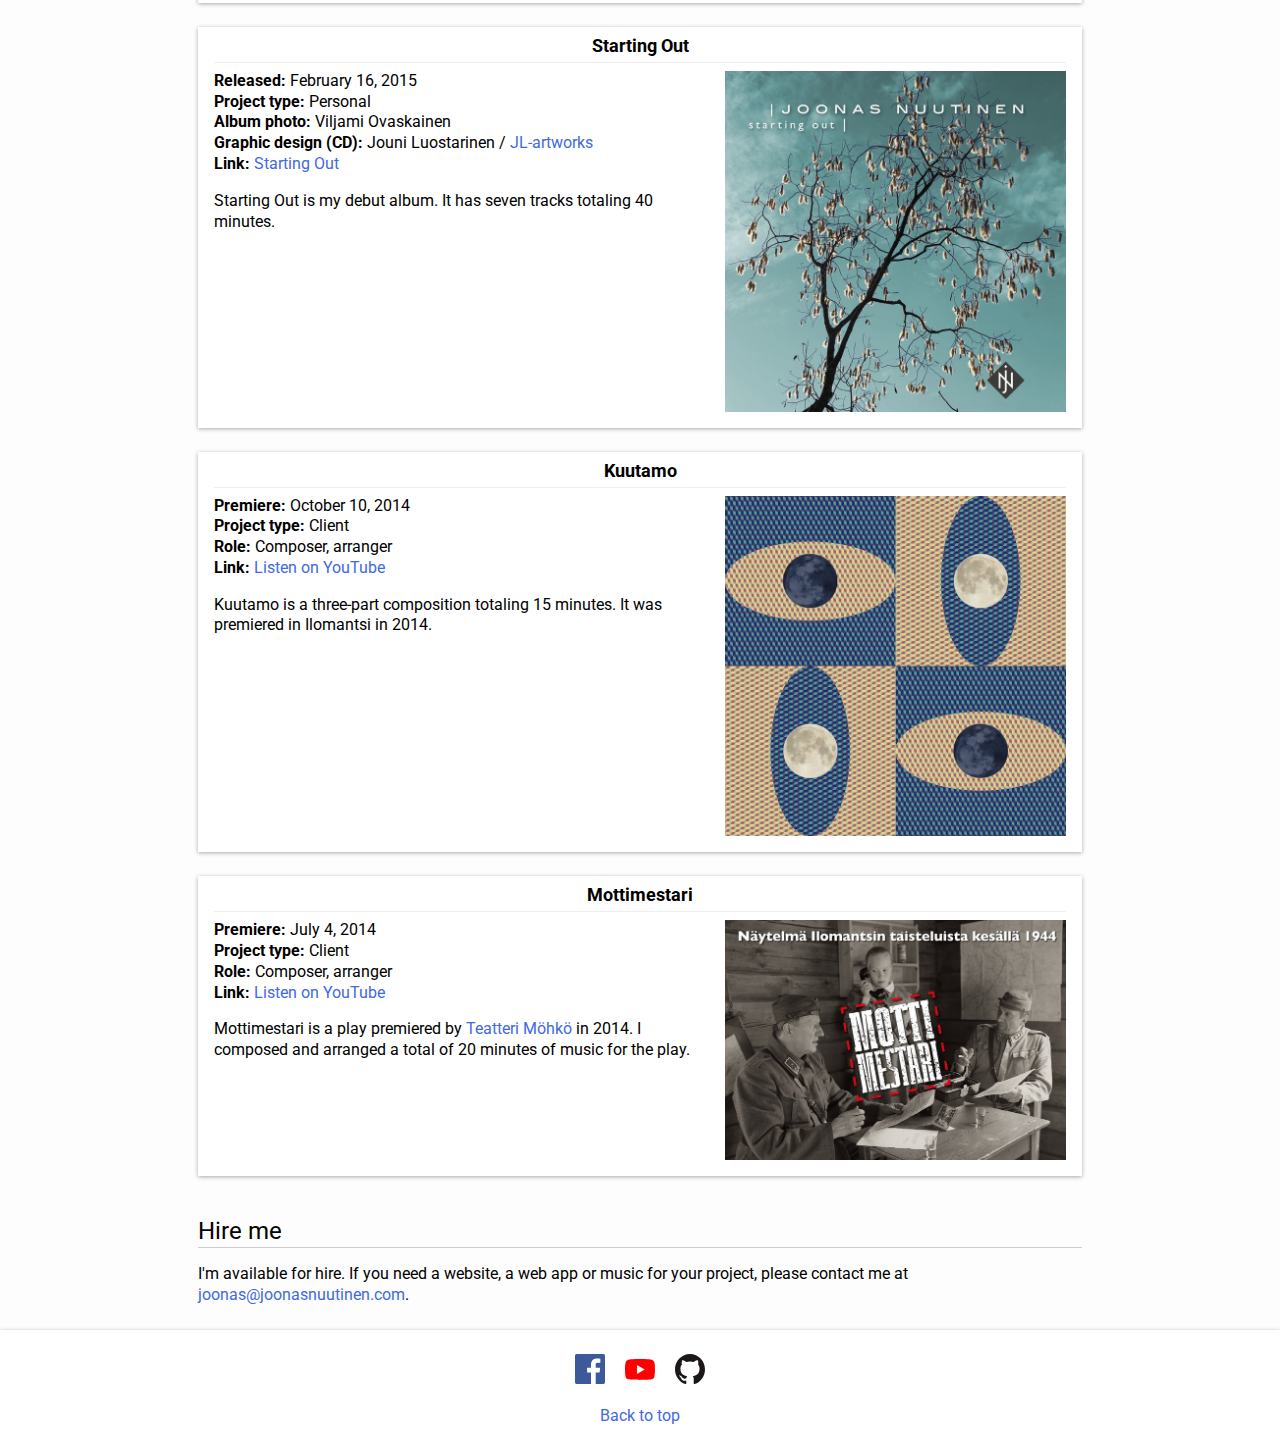
==== commit 77945c9f: "Update portfolio" ====
--- a/index.html
+++ b/index.html
@@ -82,83 +82,16 @@
         <p>In this section, you'll find web projects I've done.</p>
         
         <section class="project">
-          <h3 class="project__title">Ravintola Parppeinpirtti</h3>
-
-          <a href="https://www.parppeinpirtti.fi/"><img class="project__image" src="assets/images/parppeinpirtti.png" alt="Screenshot of the website www.parppeinpirtti.fi"></a>
-
-          <p>
-            <b>Updated:</b> April 10, 2018<br>
-            <b>Published:</b> March 29, 2018<br>
-            <b>Project type:</b> Client<br>
-            <b>Graphic design:</b> Jouni Luostarinen / <a href="http://www.jl-artworks.fi">JL-artworks</a><br>
-            <b>Link:</b> <a href="https://www.parppeinpirtti.fi/">www.parppeinpirtti.fi</a>
-          </p>
-          
-          <p>The website runs on WordPress with some custom PHP functionality.</p> 
-
-        </section>
-        
-        <section class="project">
-          <h3 class="project__title">Teatterivaraus</h3>
-
-          <a href="https://www.teatterivaraus.fi"><img class="project__image" src="assets/images/teatterivaraus.png" alt="Screenshot of the website www.teatterivaraus.fi"></a>
-
-          <p>
-            <b>Updated:</b> March 28, 2018<br>
-            <b>Published:</b> March 21, 2018<br>
-            <b>Project type:</b> Personal / SaaS<br>
-            <b>Link:</b> <a href="https://www.teatterivaraus.fi">www.teatterivaraus.fi</a><br>
-            <b>Source:</b> <a href="https://github.com/joonasnuutinen/teatterivaraus">GitHub</a>
-          </p>
-          
-          <p>Teatterivaraus is a service that helps theaters manage their reservations. It uses Node.js and MongoDB on the back-end and jQuery on the front-end.</p> 
-
-        </section>
-        
-        <section class="project">
-          <h3 class="project__title">Ilomantsin palvelukartta</h3>
-
-          <a href="http://ilomantsi.yrityskartat.fi"><img class="project__image" src="assets/images/yrityskartat.jpg" width="1280" height="720" alt="Screenshot of the website ilomantsi.yrityskartat.fi"></a>
-
-          <p>
-          <b>Updated:</b> March 12, 2018<br>
-          <b>Published:</b> February 13, 2017<br>
-          <b>Project type:</b> Client<br>
-          <b>Graphic design:</b> Jouni Luostarinen / <a href="http://www.jl-artworks.fi">JL-artworks</a><br>
-          <b>Link:</b> <a href="http://ilomantsi.yrityskartat.fi/">ilomantsi.yrityskartat.fi</a><br>
-          <b>Source:</b> <a href="https://github.com/joonasnuutinen/kuntakartta">GitHub</a>
-          </p>
-          
-          <p>The project is a static HTML page with JavaScript (jQuery). It uses the OpenLayers (OpenStreetMap) API for the map.</p>
-
-        </section>
-        
-        <section class="project">
-          <h3 class="project__title">Maukkulan Mustikkamäki</h3>
-
-          <a href="http://www.maukkulanmustikkamaki.fi/"><img class="project__image" src="assets/images/maukkulanmustikkamaki.jpg" width="1280" height="720" alt="Screenshot of the website www.maukkulanmustikkamaki.fi"></a>
-
-          <p>
-          <b>Published:</b> January 2018<br>
-          <b>Project type:</b> Client<br>
-          <b>Graphic design:</b> Jouni Luostarinen / <a href="http://www.jl-artworks.fi">JL-artworks</a><br>
-          <b>Link:</b> <a href="http://www.maukkulanmustikkamaki.fi/">www.maukkulanmustikkamaki.fi</a>
-          </p>
-          
-          <p>The site runs on WordPress and Bootstrap, and I've added some custom functionality using PHP and JavaScript (jQuery).</p> 
-        </section>
-
-        <section class="project">
           <h3 class="project__title">Megrin Matkailu</h3>
 
-          <a href="http://www.megri.fi/"><img class="project__image" src="assets/images/megri.jpg" width="1280" height="720" alt="Screenshot of the website www.megri.fi"></a>
-
-          <p>
-            <b>Updated:</b> January 2018<br>
+          <a href="http://www.megri.fi/" target="_blank"><img class="project__image" src="assets/images/megri-2019.jpg" alt="Screenshot of the website www.megri.fi"></a>
+
+          <p>
+            <b>Updated:</b> May 2019<br>
             <b>Published:</b> October 2017<br>
             <b>Project type:</b> Client<br>
-            <b>Graphic design:</b> Jouni Luostarinen / <a href="http://www.jl-artworks.fi">JL-artworks</a><br>
-            <b>Link:</b> <a href="http://www.megri.fi/">www.megri.fi</a>
+            <b>Graphic design:</b> Jouni Luostarinen / <a href="http://www.jl-artworks.fi" target="_blank">JL-artworks</a><br>
+            <b>Link:</b> <a href="http://www.megri.fi/" target="_blank">www.megri.fi</a>
           </p>
           
           <p>The site runs on WordPress and Bootstrap, and I've added some custom functionality using PHP and JavaScript (jQuery).</p> 
@@ -166,31 +99,98 @@
         </section>
 
         <section class="project">
+          <h3 class="project__title">Ravintola Parppeinpirtti</h3>
+
+          <a href="https://www.parppeinpirtti.fi/" target="_blank"><img class="project__image" src="assets/images/parppeinpirtti-2019.jpg" alt="Screenshot of the website www.parppeinpirtti.fi"></a>
+
+          <p>
+            <b>Updated:</b> April 2019<br>
+            <b>Published:</b> March 2018<br>
+            <b>Project type:</b> Client<br>
+            <b>Graphic design:</b> Jouni Luostarinen / <a href="http://www.jl-artworks.fi" target="_blank">JL-artworks</a><br>
+            <b>Link:</b> <a href="https://www.parppeinpirtti.fi/" target="_blank">www.parppeinpirtti.fi</a>
+          </p>
+          
+          <p>The website runs on WordPress with some custom PHP functionality.</p> 
+
+        </section>
+
+        <section class="project">
+          <h3 class="project__title">Teatterivaraus</h3>
+
+          <a href="https://www.teatterivaraus.fi" target="_blank"><img class="project__image" src="assets/images/teatterivaraus.png" alt="Screenshot of the website www.teatterivaraus.fi"></a>
+
+          <p>
+            <b>Updated:</b> February 2019<br>
+            <b>Published:</b> March 2018<br>
+            <b>Project type:</b> Personal / SaaS<br>
+            <b>Link:</b> <a href="https://www.teatterivaraus.fi" target="_blank">www.teatterivaraus.fi</a><br>
+            <b>Source:</b> <a href="https://github.com/joonasnuutinen/teatterivaraus" target="_blank">GitHub</a>
+          </p>
+          
+          <p>Teatterivaraus is a service that helps theaters manage their reservations. It uses Node.js and MongoDB on the back-end and jQuery on the front-end.</p> 
+
+        </section>
+
+        <section class="project">
           <h3 class="project__title">Teatteri Möhkö</h3>
 
-          <a href="http://teatterimohko.fi/"><img class="project__image" src="assets/images/teatterimohko.jpg" width="1280" height="720" alt="Screenshot of the website teatterimohko.fi"></a>
-
-          <p>
-            <b>Updated:</b> January 2018<br>
+          <a href="http://teatterimohko.fi/" target="_blank"><img class="project__image" src="assets/images/teatterimohko-2019.jpg" alt="Screenshot of the website teatterimohko.fi"></a>
+
+          <p>
+            <b>Updated:</b> January 2019<br>
             <b>Published:</b> February 2014<br>
             <b>Project type:</b> Client<br>
-            <b>Graphic design:</b> Jouni Luostarinen / <a href="http://www.jl-artworks.fi">JL-artworks</a><br>
-            <b>Link:</b> <a href="http://teatterimohko.fi/">teatterimohko.fi</a>
+            <b>Graphic design:</b> Jouni Luostarinen / <a href="http://www.jl-artworks.fi" target="_blank">JL-artworks</a><br>
+            <b>Link:</b> <a href="http://teatterimohko.fi/" target="_blank">teatterimohko.fi</a>
           </p>
           
           <p>I've taken care of the technical side of Teatteri Möhkö's website since 2014. We've updated it every year to match the theater's changing repertoire. The site runs on WordPress, and I've added some custom functionality using PHP and JavaScript (jQuery).</p> 
 
         </section>
+        
+        <section class="project">
+          <h3 class="project__title">Ilomantsin palvelukartta</h3>
+
+          <a href="http://ilomantsi.yrityskartat.fi" target="_blank"><img class="project__image" src="assets/images/yrityskartat.jpg" alt="Screenshot of the website ilomantsi.yrityskartat.fi"></a>
+
+          <p>
+          <b>Updated:</b> March 2018<br>
+          <b>Published:</b> February 2017<br>
+          <b>Project type:</b> Client<br>
+          <b>Graphic design:</b> Jouni Luostarinen / <a href="http://www.jl-artworks.fi" target="_blank">JL-artworks</a><br>
+          <b>Link:</b> <a href="http://ilomantsi.yrityskartat.fi/" target="_blank">ilomantsi.yrityskartat.fi</a><br>
+          <b>Source:</b> <a href="https://github.com/joonasnuutinen/kuntakartta" target="_blank">GitHub</a>
+          </p>
+          
+          <p>The project is a static HTML page with JavaScript (jQuery). It uses the OpenLayers (OpenStreetMap) API for the map.</p>
+
+        </section>
+        
+        <section class="project">
+          <h3 class="project__title">Maukkulan Mustikkamäki</h3>
+
+          <a href="http://www.maukkulanmustikkamaki.fi/" target="_blank"><img class="project__image" src="assets/images/maukkulanmustikkamaki.jpg" alt="Screenshot of the website www.maukkulanmustikkamaki.fi"></a>
+
+          <p>
+          <b>Published:</b> January 2018<br>
+          <b>Project type:</b> Client<br>
+          <b>Graphic design:</b> Jouni Luostarinen / <a href="http://www.jl-artworks.fi" target="_blank">JL-artworks</a><br>
+          <b>Link:</b> <a href="http://www.maukkulanmustikkamaki.fi/" target="_blank">www.maukkulanmustikkamaki.fi</a>
+          </p>
+          
+          <p>The site runs on WordPress and Bootstrap, and I've added some custom functionality using PHP and JavaScript (jQuery).</p> 
+        </section>
 
         <section class="project">
           <h3 class="project__title">Ilomantsin Kalevalaiset Naiset</h3>
 
-          <a href="http://www.ilakat.fi/"><img class="project__image" src="assets/images/ilakat.jpg" width="1280" height="720" alt="Screenshot of the website www.ilakat.fi"></a>
+          <a href="http://www.ilakat.fi/" target="_blank"><img class="project__image" src="assets/images/ilakat.jpg" alt="Screenshot of the website www.ilakat.fi"></a>
 
           <p>
             <b>Published:</b> April 2016<br>
             <b>Project type:</b> Client<br>
-            <b>Link:</b> <a href="http://www.ilakat.fi/">www.ilakat.fi</a>
+            <b>Link:</b> <a href="http://www.ilakat.fi/" target="_blank">www.ilakat.fi</a>
           </p>
           
           <p>The site runs on WordPress.</p> 
@@ -200,13 +200,13 @@
         <section class="project">
           <h3 class="project__title">JL-artworks</h3>
 
-          <a href="http://www.jl-artworks.fi/"><img class="project__image" src="assets/images/jl-artworks.jpg" width="1280" height="720" alt="Screenshot of the website www.jl-artworks.fi"></a>
+          <a href="http://www.jl-artworks.fi/" target="_blank"><img class="project__image" src="assets/images/jl-artworks.jpg" alt="Screenshot of the website www.jl-artworks.fi"></a>
 
           <p>
             <b>Published:</b> March 2015<br>
             <b>Project type:</b> Client<br>
-            <b>Graphic design:</b> Jouni Luostarinen / <a href="http://www.jl-artworks.fi">JL-artworks</a><br>
-            <b>Link:</b> <a href="http://www.jl-artworks.fi/">www.jl-artworks.fi</a>
+            <b>Graphic design:</b> Jouni Luostarinen / <a href="http://www.jl-artworks.fi" target="_blank">JL-artworks</a><br>
+            <b>Link:</b> <a href="http://www.jl-artworks.fi/" target="_blank">www.jl-artworks.fi</a>
           </p>
           
           <p>The site runs on WordPress with some custom JavaScript functionality.</p>
@@ -221,8 +221,6 @@
         
         <p>In this section, you'll find music projects I've done.</p>
 
-        <!-- Yötaivaan tähti -->
-        
         <section class="project">
           <h3 class="project__title">Yötaivaan tähti</h3>
 
@@ -236,8 +234,44 @@
 
           <p>Yötaivaan tähti is a 17-minute composition. It consists of six parts that describe the life of an archetypal Finnish man.</p>
           
-          <p>Vesa Sorola wrote the lyrics, I composed the music and Ilkka Vesala arranged the piece for a male choir. <a href="https://www.facebook.com/ilomantsinmieslaulajat/">Ilomantsin mieslaulajat</a> will premiere the piece later in 2018.</p>
-
+          <p>Vesa Sorola wrote the lyrics, I composed the music and Ilkka Vesala will arrange the piece for a male choir. <a href="https://www.facebook.com/ilomantsinmieslaulajat/" target="_blank">Ilomantsin mieslaulajat</a> will premiere the piece sometime in the future.</p>
+
+        </section>
+
+        <section class="project">
+          <h3 class="project__title">Häämatka – Honeymoon</h3>
+          
+          <img class="project__image" src="assets/images/haamatka.jpg" alt="Flyer of Honeymoon">
+
+          <p>
+          <b>Premiere:</b> June 5, 2019<br>
+          <b>Project type:</b> Client<br>
+          <b>Role:</b> Composer, actor<br>
+          <b>Lyrics:</b> Lauri Jänis
+          </p>
+
+          <p>Honeymoon is a play premiered by <a href="https://www.koli.fi/teatteri" target="_blank">Teatteri Koli</a> in 2019.</p>
+          
+          <p>I composed the music for the play together with my wife Elli. The play contains several songs that feature lyrics by the playwright Lauri Jänis.</p>
+        </section>
+        
+        <!-- Koita -->
+        
+        <section class="project">
+          <h3 class="project__title">Koita</h3>
+          
+          <img class="project__image" src="assets/images/koita.jpg" alt="Flyer of Koita">
+
+          <p>
+          <b>Premiere:</b> July 4, 2018<br>
+          <b>Project type:</b> Client<br>
+          <b>Role:</b> Composer, arranger, sound designer, sound technician<br>
+          <b>Lyrics:</b> Lauri Jänis
+          </p>
+
+          <p>Koita is a play premiered by <a href="http://teatterimohko.fi" target="_blank">Teatteri Möhkö</a> in 2018.</p>
+          
+          <p>I composed and arranged a total of 55 minutes of music for the play. Among those are two songs that feature lyrics by the playwright Lauri Jänis.</p>
         </section>
 
         <!-- Improvisations 3 -->
@@ -245,12 +279,12 @@
         <section class="project">
           <h3 class="project__title">Improvisations 3</h3>
 
-          <a href="http://www.joonasnuutinen.com/music/improvisations-3/"><img class="project__image" src="assets/images/improvisations-3.jpg" width="1080" height="1080" alt="Album art of Improvisations 3"></a>
+          <a href="http://www.joonasnuutinen.com/music/improvisations-3/" target="_blank"><img class="project__image" src="assets/images/improvisations-3.jpg" alt="Album art of Improvisations 3"></a>
 
           <p>
           <b>Released:</b> January 22, 2018<br>
           <b>Project type:</b> Personal<br>
-          <b>Link:</b> <a href="http://www.joonasnuutinen.com/music/improvisations-3/">Improvisations 3</a>
+          <b>Link:</b> <a href="http://www.joonasnuutinen.com/music/improvisations-3/" target="_blank">Improvisations 3</a>
           </p>
           
           <p>Improvisations 3 is the final part of my Improvisations trilogy. It has six tracks totaling 40 minutes.</p>
@@ -262,12 +296,12 @@
         <section class="project">
           <h3 class="project__title">Improvisations 2</h3>
 
-          <a href="http://www.joonasnuutinen.com/music/improvisations-2/"><img class="project__image" src="assets/images/improvisations-2.jpg" width="1080" height="1080" alt="Album art of Improvisations 2"></a>
+          <a href="http://www.joonasnuutinen.com/music/improvisations-2/" target="_blank"><img class="project__image" src="assets/images/improvisations-2.jpg" alt="Album art of Improvisations 2"></a>
 
           <p>
           <b>Released:</b> December 4, 2017<br>
           <b>Project type:</b> Personal<br>
-          <b>Link:</b> <a href="http://www.joonasnuutinen.com/music/improvisations-2/">Improvisations 2</a>
+          <b>Link:</b> <a href="http://www.joonasnuutinen.com/music/improvisations-2/" target="_blank">Improvisations 2</a>
           </p>
           
           <p>Improvisations 2 is the second part of my Improvisations trilogy. It has six tracks totaling 39 minutes.</p>
@@ -279,12 +313,12 @@
         <section class="project">
           <h3 class="project__title">Improvisations 1</h3>
 
-          <a href="http://www.joonasnuutinen.com/music/improvisations-1/"><img class="project__image" src="assets/images/improvisations-1.jpg" width="1080" height="1080" alt="Album art of Improvisations 1"></a>
+          <a href="http://www.joonasnuutinen.com/music/improvisations-1/" target="_blank"><img class="project__image" src="assets/images/improvisations-1.jpg" alt="Album art of Improvisations 1"></a>
 
           <p>
           <b>Released:</b> October 16, 2017<br>
           <b>Project type:</b> Personal<br>
-          <b>Link:</b> <a href="http://www.joonasnuutinen.com/music/improvisations-1/">Improvisations 1</a>
+          <b>Link:</b> <a href="http://www.joonasnuutinen.com/music/improvisations-1/" target="_blank">Improvisations 1</a>
           </p>
           
           <p>Improvisations 1 is the first part of my Improvisations trilogy. It has seven tracks totaling 42 minutes.</p>
@@ -305,7 +339,7 @@
           <b>Lyrics:</b> Lauri Jänis
           </p>
 
-          <p>Syrjän voima is a play premiered by <a href="http://teatterimohko.fi">Teatteri Möhkö</a> in 2017.</p>
+          <p>Syrjän voima is a play premiered by <a href="http://teatterimohko.fi" target="_blank">Teatteri Möhkö</a> in 2017.</p>
           
           <p>I composed and arranged a total of 36 minutes of music for the play. Among those are five songs that feature lyrics by the playwright Lauri Jänis.</p>
           
@@ -316,7 +350,7 @@
         <section class="project">
           <h3 class="project__title">Millenniumin toivot</h3>
           
-          <a href="http://milleniumintoivot.blogspot.fi/p/milleniumin-toivot.html"><img class="project__image" src="assets/images/millenniumin-toivot.jpg" alt="Flyer of Millenniumin toivot"></a>
+          <a href="http://milleniumintoivot.blogspot.fi/p/milleniumin-toivot.html" target="_blank"><img class="project__image" src="assets/images/millenniumin-toivot.jpg" alt="Flyer of Millenniumin toivot"></a>
 
           <p>
           <b>Premiere:</b> January 20, 2017<br>
@@ -324,10 +358,10 @@
           <b>Role:</b> Composer<br>
           <b>Lyrics:</b> Lauri Jänis<br>
           <b>Band arrangement:</b> Sinikka Taalikainen<br>
-          <b>Link:</b> <a href="http://milleniumintoivot.blogspot.fi/p/milleniumin-toivot.html">Millenniumin toivot</a>
-          </p>
-
-          <p>Millenniumin toivot is a musical premiered by <a href="http://www.ilomantsi.fi/lukio">Ilomantsin lukio</a>, <a href="http://www.ilomantsi.fi/kansalaisopisto">Ilomantsin kansalaisopisto</a>, the Student Board of Ilomantsin kansalaisopisto and <a href="http://www.lieksa.fi/musiikkiopisto">Pielisen Karjalan musiikkiopisto</a> in 2017.</p>
+          <b>Link:</b> <a href="http://milleniumintoivot.blogspot.fi/p/milleniumin-toivot.html" target="_blank">Millenniumin toivot</a>
+          </p>
+
+          <p>Millenniumin toivot is a musical premiered by <a href="http://www.ilomantsi.fi/lukio" target="_blank">Ilomantsin lukio</a>, <a href="http://www.ilomantsi.fi/kansalaisopisto" target="_blank">Ilomantsin kansalaisopisto</a>, the Student Board of Ilomantsin kansalaisopisto and <a href="http://www.lieksa.fi/musiikkiopisto" target="_blank">Pielisen Karjalan musiikkiopisto</a> in 2017.</p>
           
           <p>I composed the musical's 15 songs. Their total length is 38 minutes. The lyrics were written by the playwright Lauri Jänis.</p>
           
@@ -347,7 +381,7 @@
           <b>Lyrics:</b> Lauri Jänis
           </p>
 
-          <p>Rajalla kulkijat is a play premiered by <a href="http://teatterimohko.fi">Teatteri Möhkö</a> in 2016.</p>
+          <p>Rajalla kulkijat is a play premiered by <a href="http://teatterimohko.fi" target="_blank">Teatteri Möhkö</a> in 2016.</p>
           
           <p>I composed and arranged a total of 46 minutes of music for the play. Among those are six songs that feature lyrics by the playwright Lauri Jänis.</p>
           
@@ -358,17 +392,17 @@
         <section class="project">
           <h3 class="project__title">12 kosketusta</h3>
           
-          <a href="https://12kosketusta.webnode.com/"><img class="project__image" src="assets/images/12-kosketusta.jpg" width="851" height="315" alt="Flyer of 12 kosketusta"></a>
+          <a href="https://12kosketusta.webnode.com/" target="_blank"><img class="project__image" src="assets/images/12-kosketusta.jpg" width="851" height="315" alt="Flyer of 12 kosketusta"></a>
 
           <p>
           <b>Premiere:</b> April 23, 2016<br>
           <b>Project type:</b> Client<br>
           <b>Role:</b> Composer, arranger<br>
           <b>Lyrics:</b> Jarmo Jokinen<br>
-          <b>Link:</b> <a href="https://12kosketusta.webnode.com/">12 kosketusta</a>
-          </p>
-
-          <p>12 kosketusta is a musical premiered by <a href="http://www.veraja.net/">Veräjä</a> in 2016.</p>
+          <b>Link:</b> <a href="https://12kosketusta.webnode.com/" target="_blank">12 kosketusta</a>
+          </p>
+
+          <p>12 kosketusta is a musical premiered by <a href="http://www.veraja.net/" target="_blank">Veräjä</a> in 2016.</p>
           
           <p>I composed and arranged 10 songs for the musical. Their total length is 35 minutes. The lyrics were written by Jarmo Jokinen.</p>
           
@@ -379,14 +413,14 @@
         <section class="project">
           <h3 class="project__title">Starting Out</h3>
 
-          <a href="http://www.joonasnuutinen.com/music/starting-out/"><img class="project__image" src="assets/images/starting-out.jpg" width="1080" height="1080" alt="Album art of Starting Out"></a>
+          <a href="http://www.joonasnuutinen.com/music/starting-out/" target="_blank"><img class="project__image" src="assets/images/starting-out.jpg" width="1080" height="1080" alt="Album art of Starting Out"></a>
 
           <p>
           <b>Released:</b> February 16, 2015<br>
           <b>Project type:</b> Personal<br>
           <b>Album photo:</b> Viljami Ovaskainen<br>
-          <b>Graphic design (CD):</b> Jouni Luostarinen / <a href="http://www.jl-artworks.fi">JL-artworks</a><br>
-          <b>Link:</b> <a href="http://www.joonasnuutinen.com/music/starting-out/">Starting Out</a>
+          <b>Graphic design (CD):</b> Jouni Luostarinen / <a href="http://www.jl-artworks.fi" target="_blank">JL-artworks</a><br>
+          <b>Link:</b> <a href="http://www.joonasnuutinen.com/music/starting-out/" target="_blank">Starting Out</a>
           </p>
           
           <p>Starting Out is my debut album. It has seven tracks totaling 40 minutes.</p>
@@ -398,13 +432,13 @@
         <section class="project">
           <h3 class="project__title">Kuutamo</h3>
 
-          <a href="https://www.youtube.com/playlist?list=PLH51YiuNrWc8setDlL2NLE7hWhgq-3ZLT"><img class="project__image" src="assets/images/kuutamo.jpg" alt="Album art of Kuutamo"></a>
+          <a href="https://www.youtube.com/playlist?list=PLH51YiuNrWc8setDlL2NLE7hWhgq-3ZLT" target="_blank"><img class="project__image" src="assets/images/kuutamo.jpg" alt="Album art of Kuutamo"></a>
 
           <p>
           <b>Premiere:</b> October 10, 2014<br>
           <b>Project type:</b> Client<br>
           <b>Role:</b> Composer, arranger<br>
-          <b>Link:</b> <a href="https://www.youtube.com/playlist?list=PLH51YiuNrWc8setDlL2NLE7hWhgq-3ZLT">Listen on YouTube</a>
+          <b>Link:</b> <a href="https://www.youtube.com/playlist?list=PLH51YiuNrWc8setDlL2NLE7hWhgq-3ZLT" target="_blank">Listen on YouTube</a>
           </p>
           
           <p>Kuutamo is a three-part composition totaling 15 minutes. It was premiered in Ilomantsi in 2014.</p>
@@ -422,10 +456,10 @@
           <b>Premiere:</b> July 4, 2014<br>
           <b>Project type:</b> Client<br>
           <b>Role:</b> Composer, arranger<br>
-          <b>Link:</b> <a href="https://www.youtube.com/playlist?list=PLH51YiuNrWc_0IYhMjdjRQexP6ohtDvLg">Listen on YouTube</a>
-          </p>
-
-          <p>Mottimestari is a play premiered by <a href="http://teatterimohko.fi">Teatteri Möhkö</a> in 2014. I composed and arranged a total of 20 minutes of music for the play.</p>
+          <b>Link:</b> <a href="https://www.youtube.com/playlist?list=PLH51YiuNrWc_0IYhMjdjRQexP6ohtDvLg" target="_blank">Listen on YouTube</a>
+          </p>
+
+          <p>Mottimestari is a play premiered by <a href="http://teatterimohko.fi" target="_blank">Teatteri Möhkö</a> in 2014. I composed and arranged a total of 20 minutes of music for the play.</p>
           
         </section>
 
@@ -447,19 +481,19 @@
       <div class="footer__content">
         <ul class="social-media">
           <li class="social-media__item">
-            <a class="social-media__link" href="https://www.facebook.com/JoonasNuutinen/" title="Find me on Facebook">
+            <a class="social-media__link" href="https://www.facebook.com/JoonasNuutinen/" target="_blank" title="Find me on Facebook">
               <img class="social-media__logo" width="30" height="30" src="assets/images/fb-logo.svg" alt="Facebook logo">
             </a>
           </li>
           
           <li class="social-media__item">
-            <a class="social-media__link" href="https://www.youtube.com/JoonasNuutinen" title="View my YouTube profile">
+            <a class="social-media__link" href="https://www.youtube.com/JoonasNuutinen" target="_blank" title="View my YouTube profile">
               <img class="social-media__logo" width="30" height="30" src="assets/images/yt-logo.svg" alt="YouTube logo">
             </a>
           </li>
           
           <li class="social-media__item">
-            <a class="social-media__link" href="https://github.com/joonasnuutinen" title="View my GitHub profile">
+            <a class="social-media__link" href="https://github.com/joonasnuutinen" target="_blank" title="View my GitHub profile">
               <img class="social-media__logo" width="30" height="30" src="assets/images/github-logo.svg" alt="Github logo">
             </a>
           </li>
